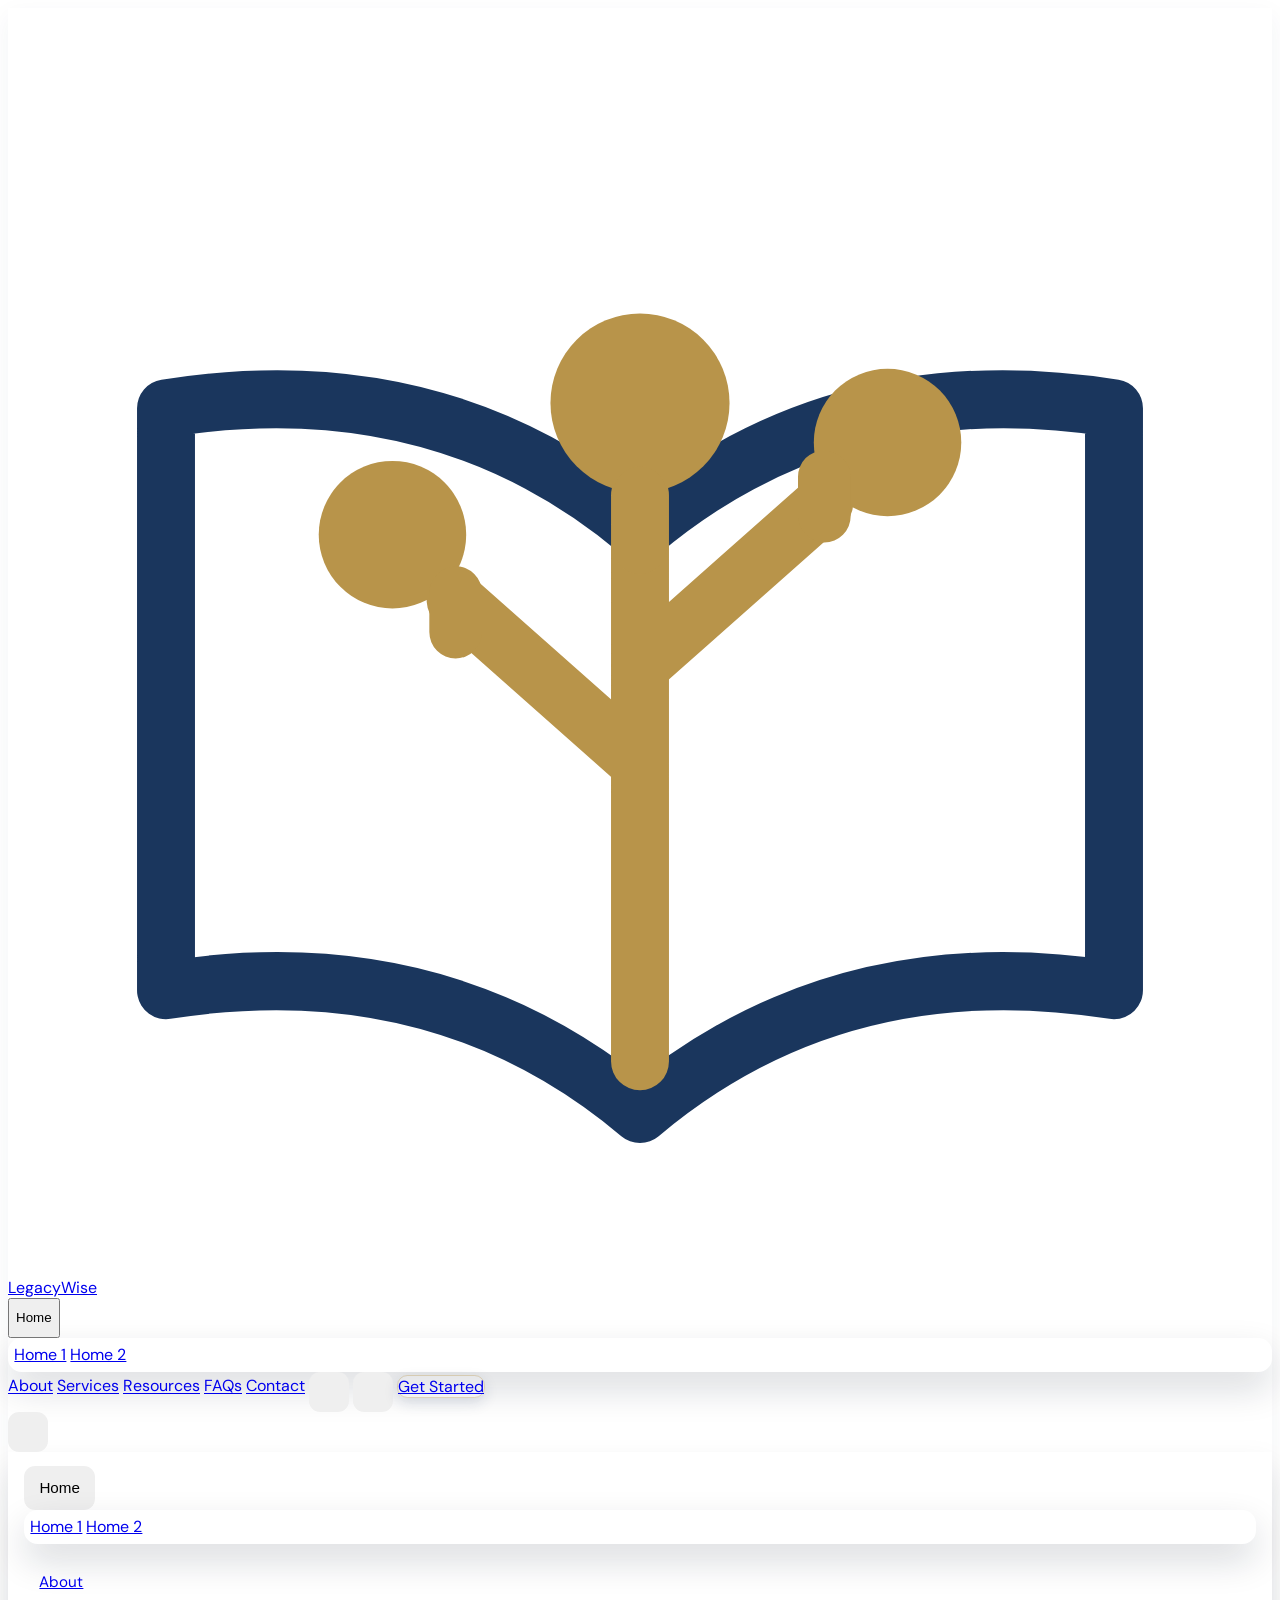
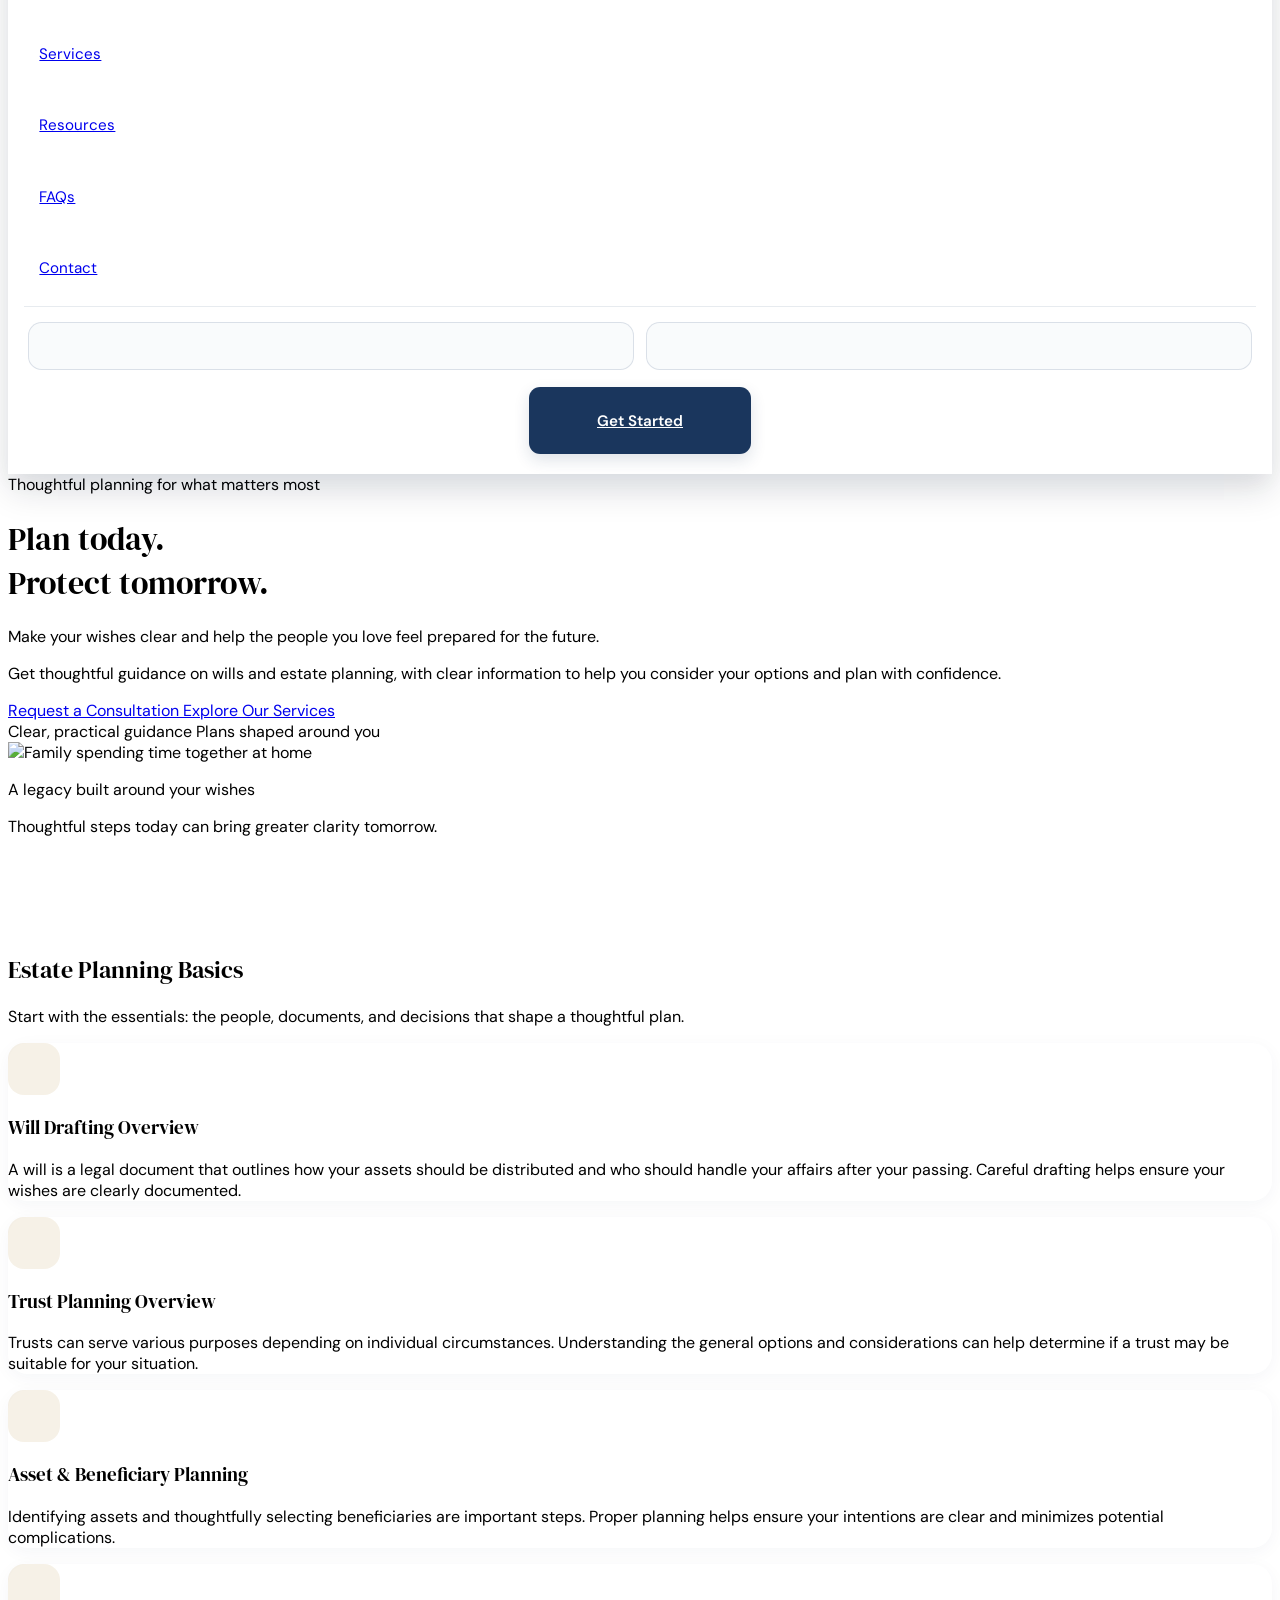
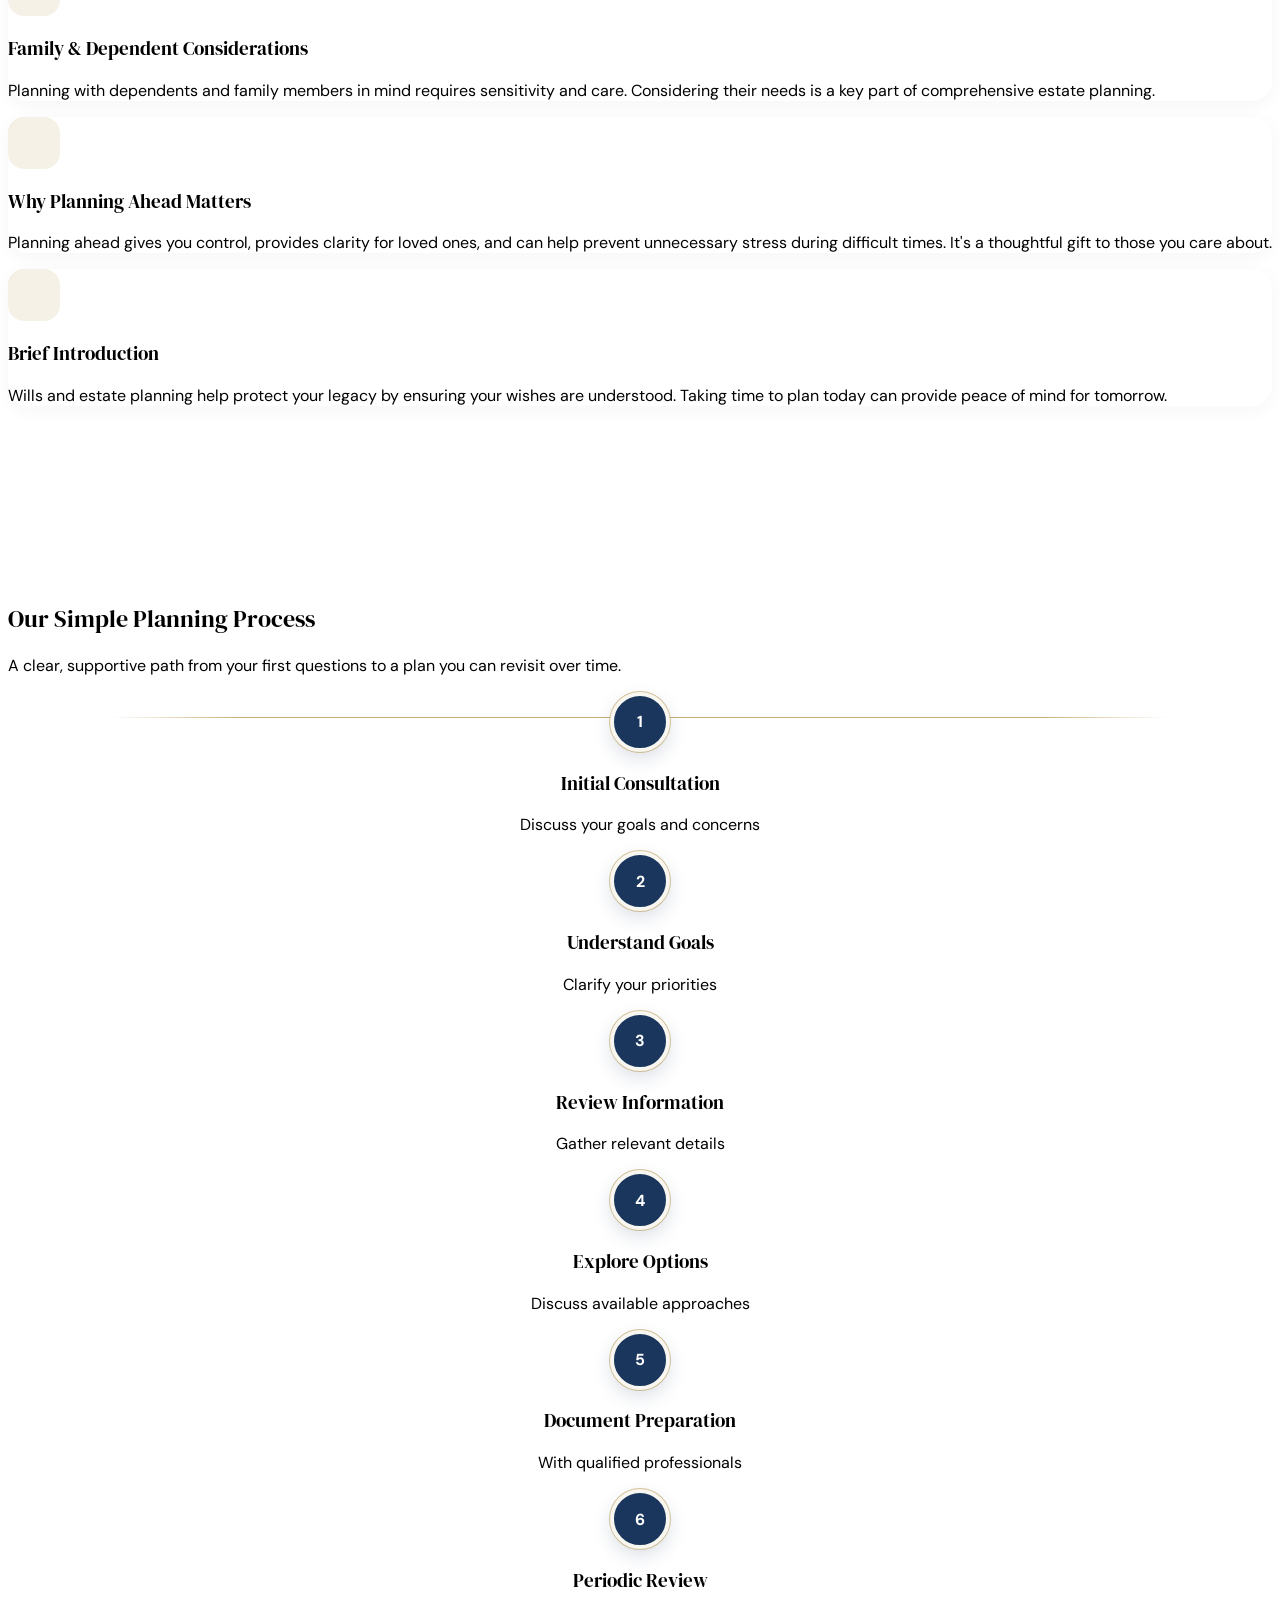
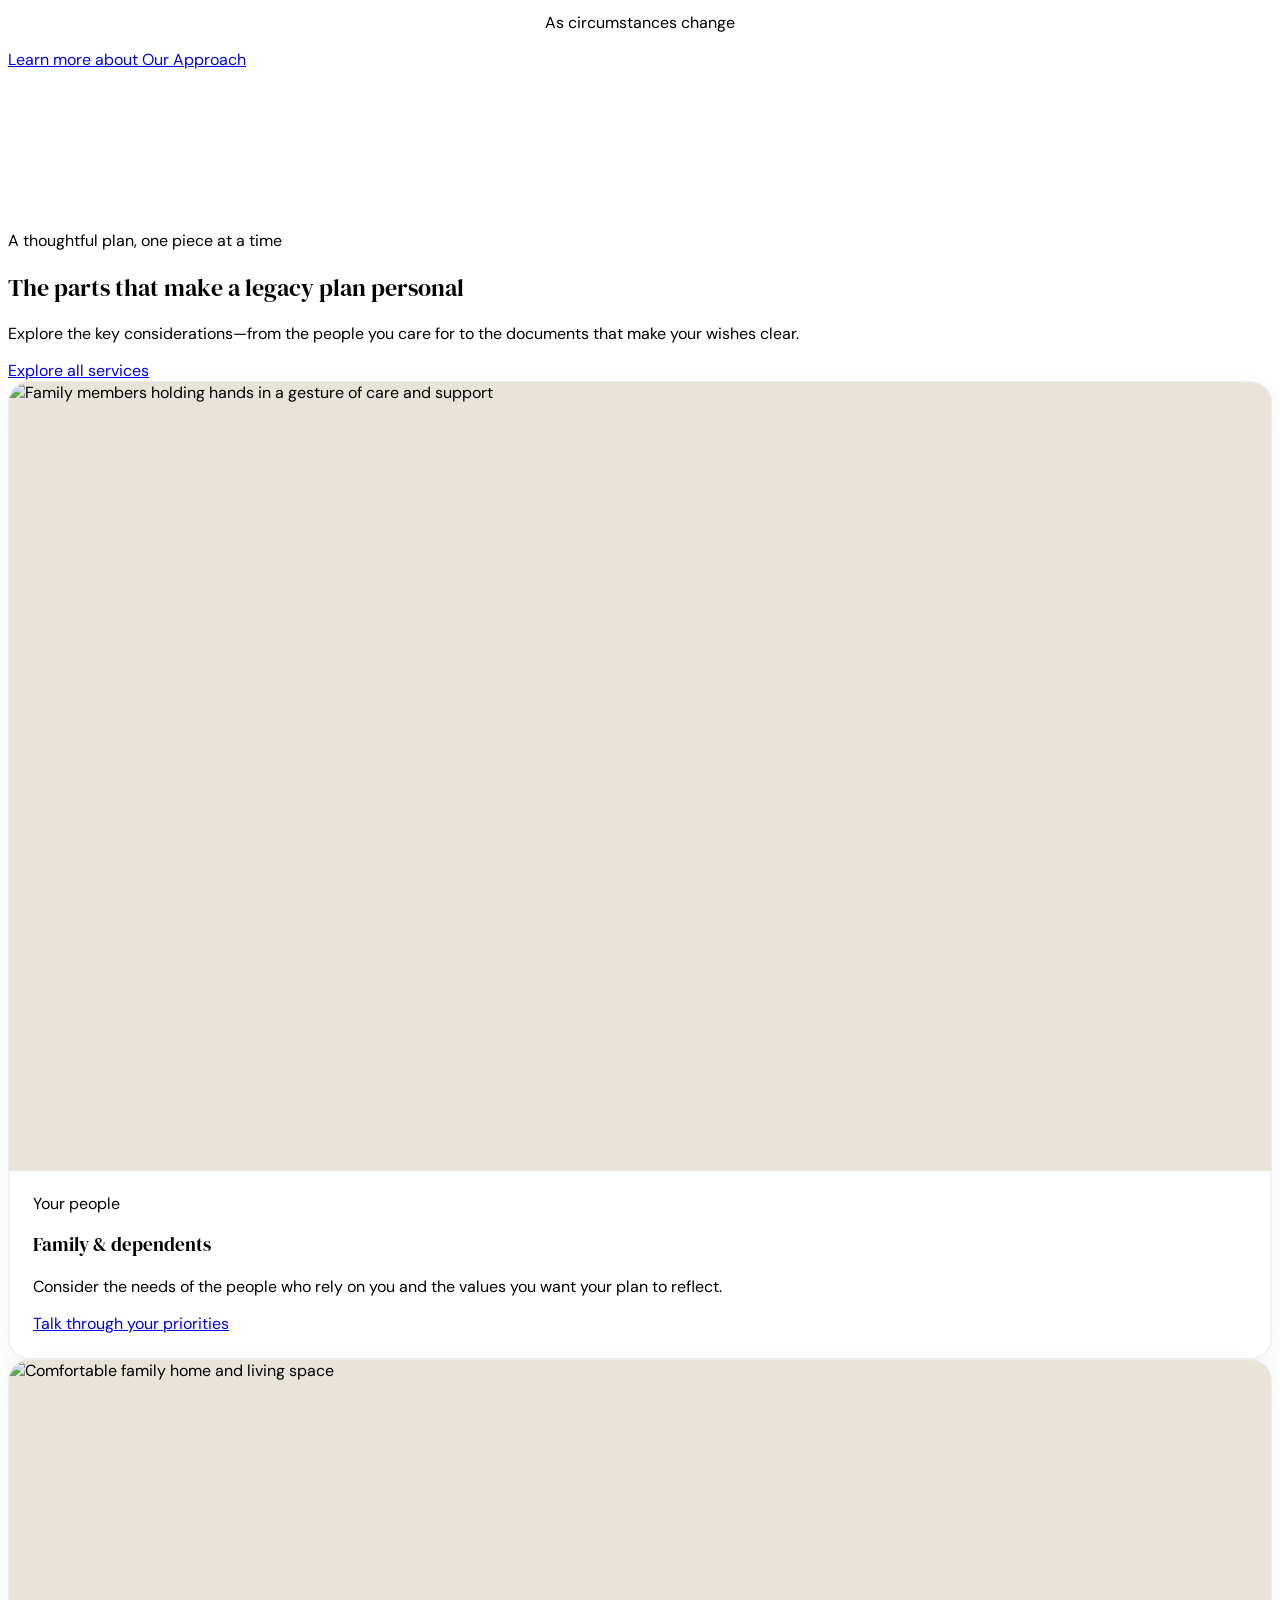
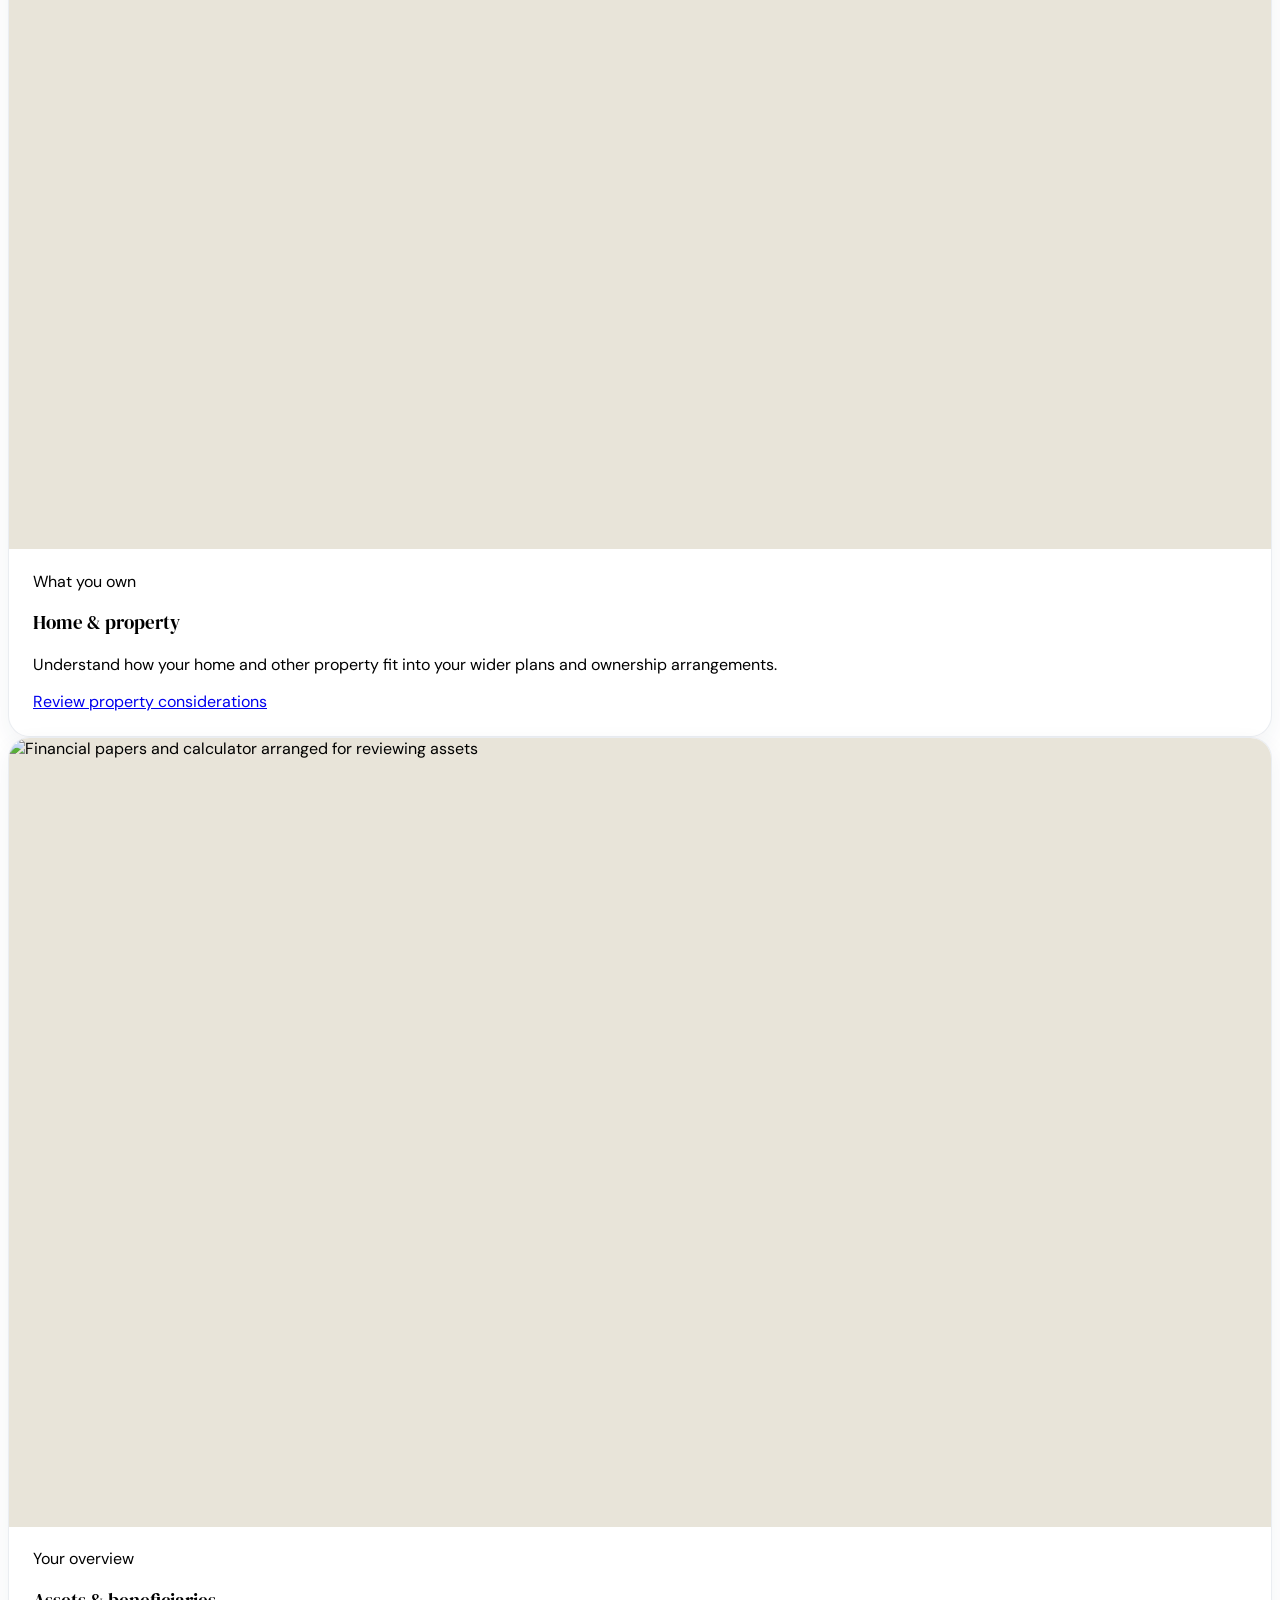
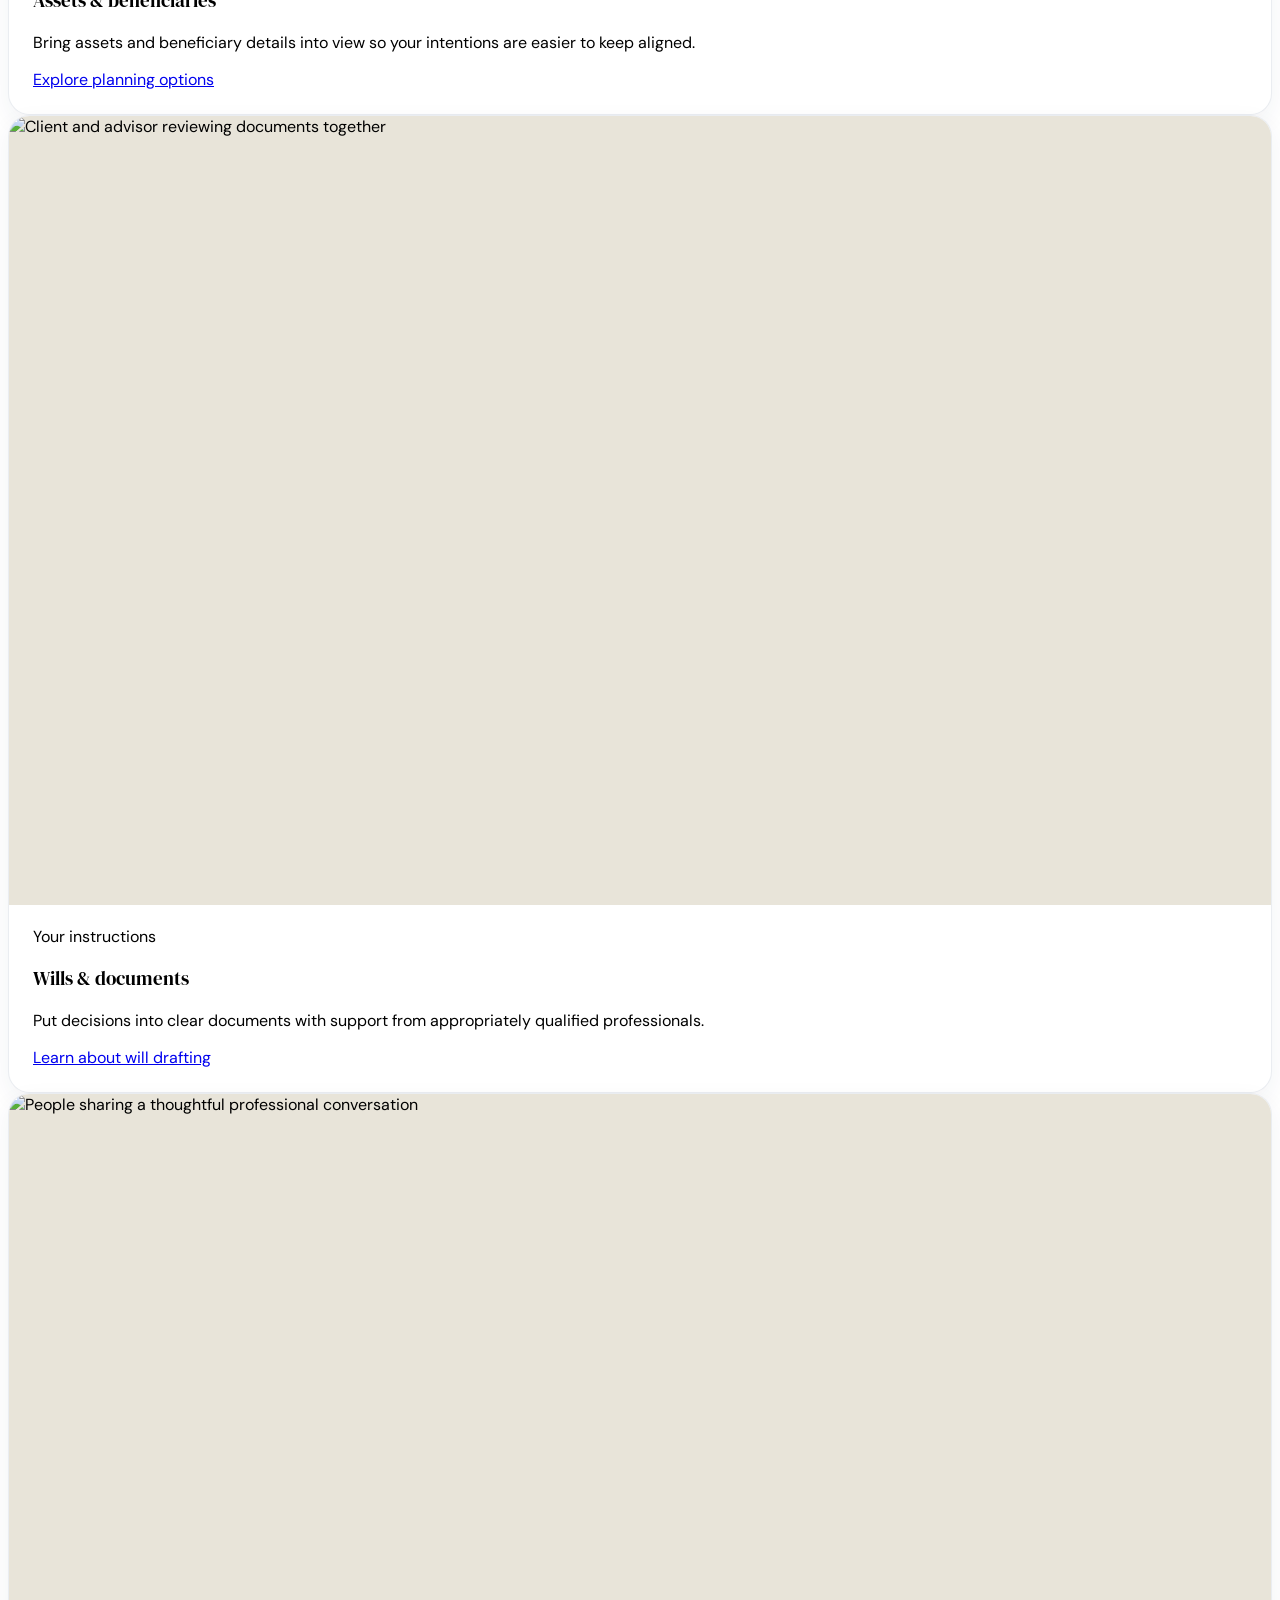
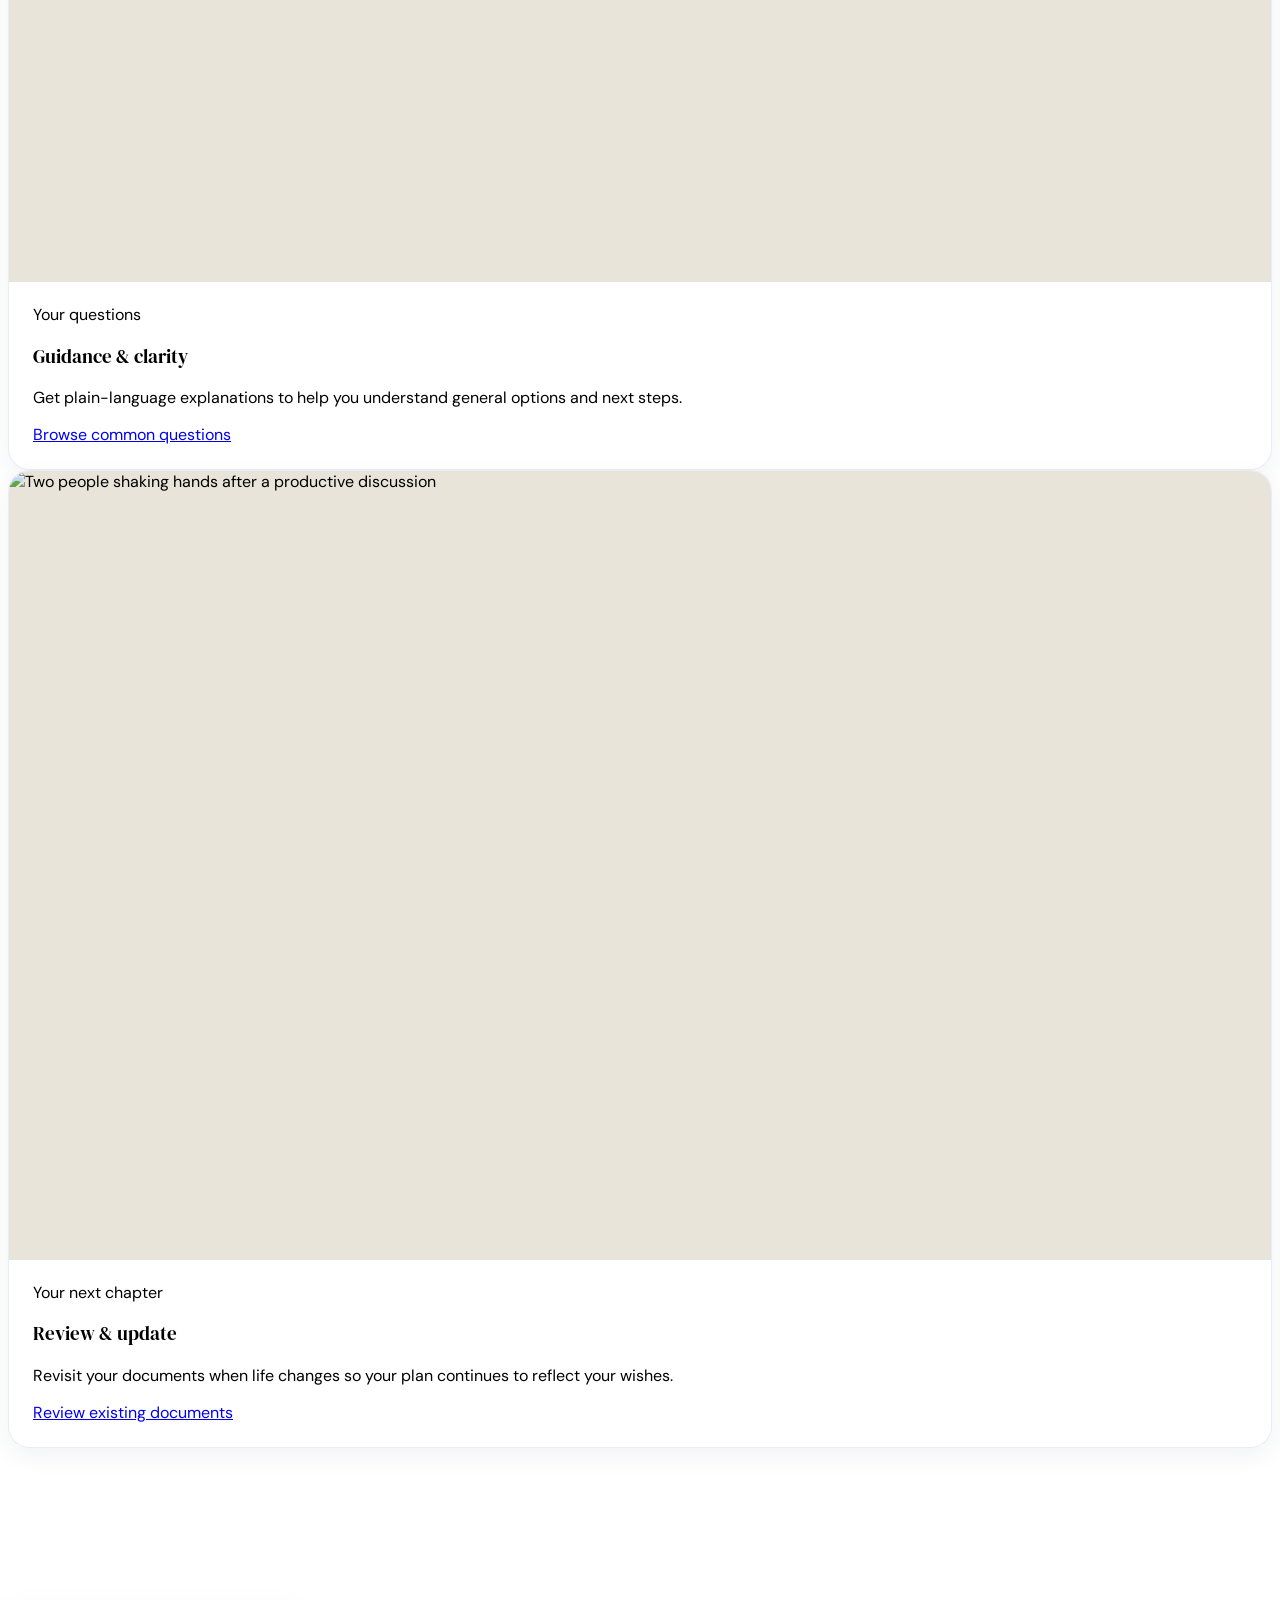
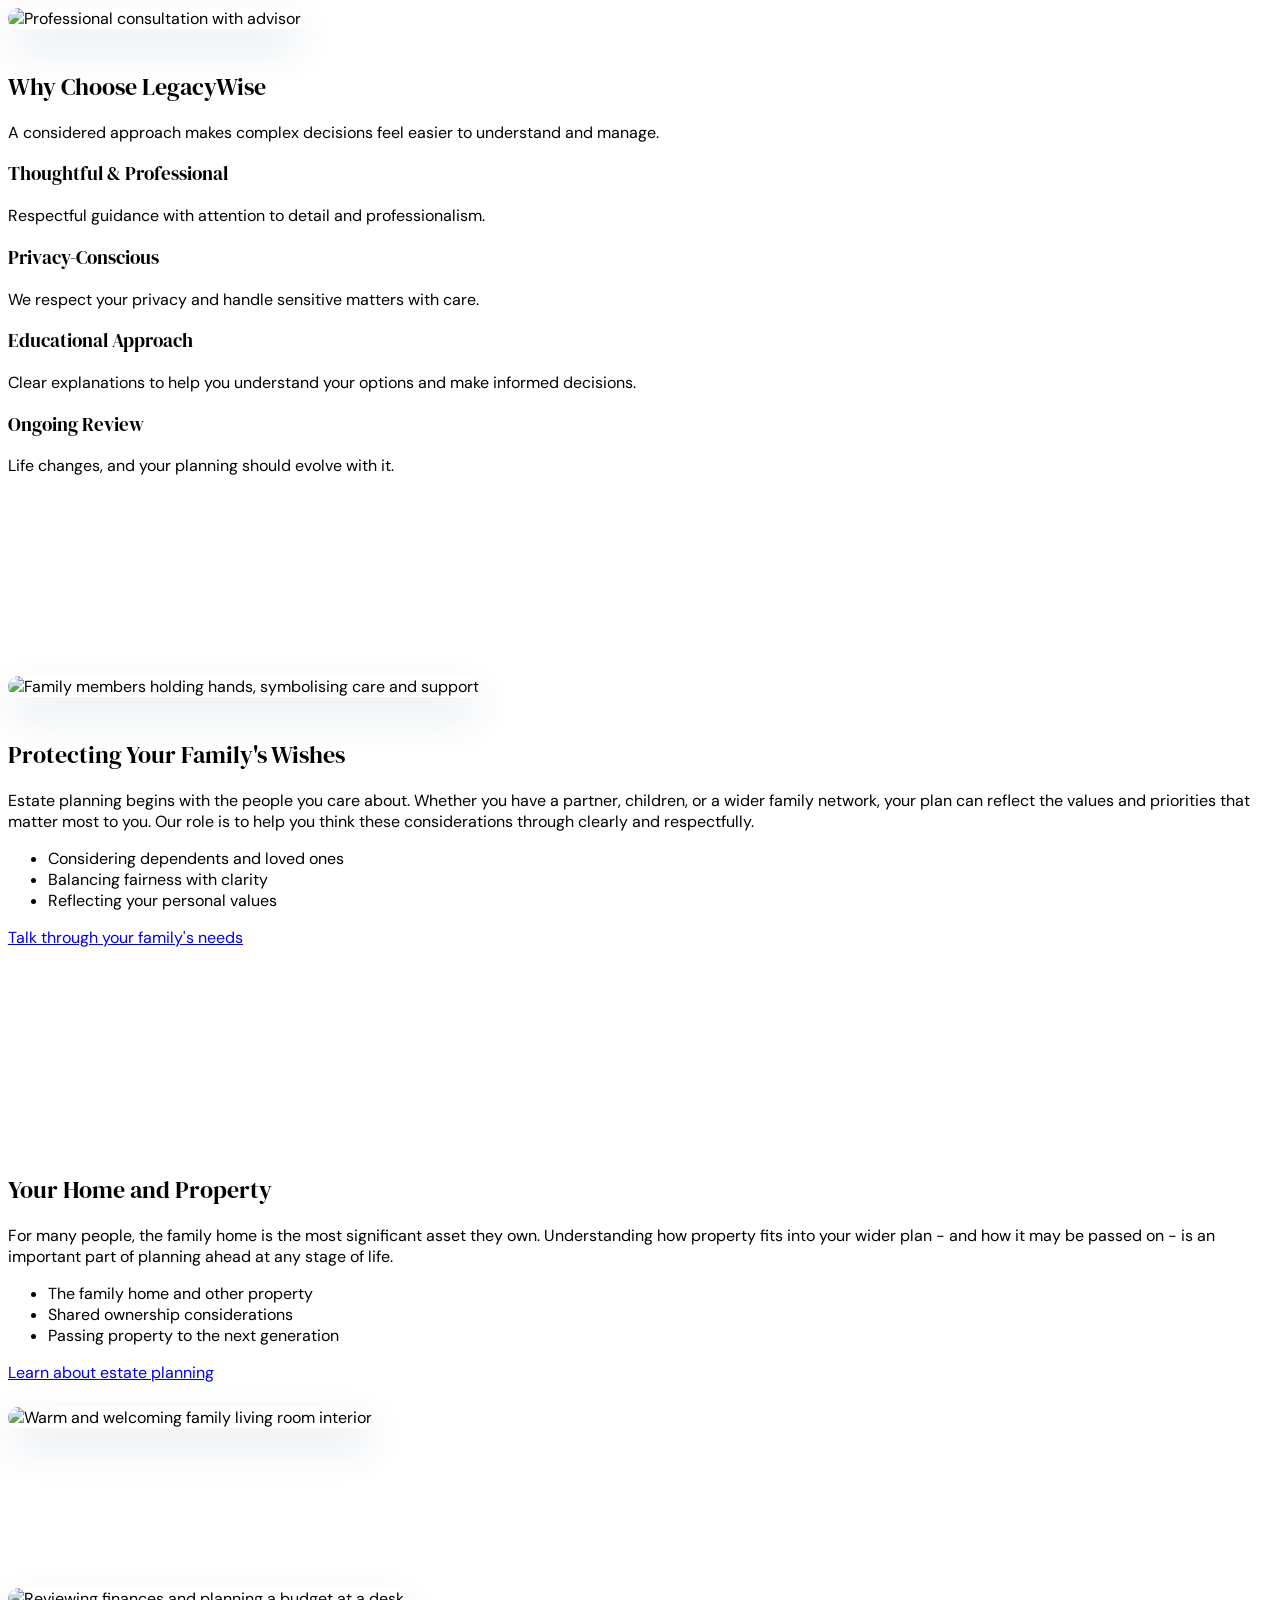
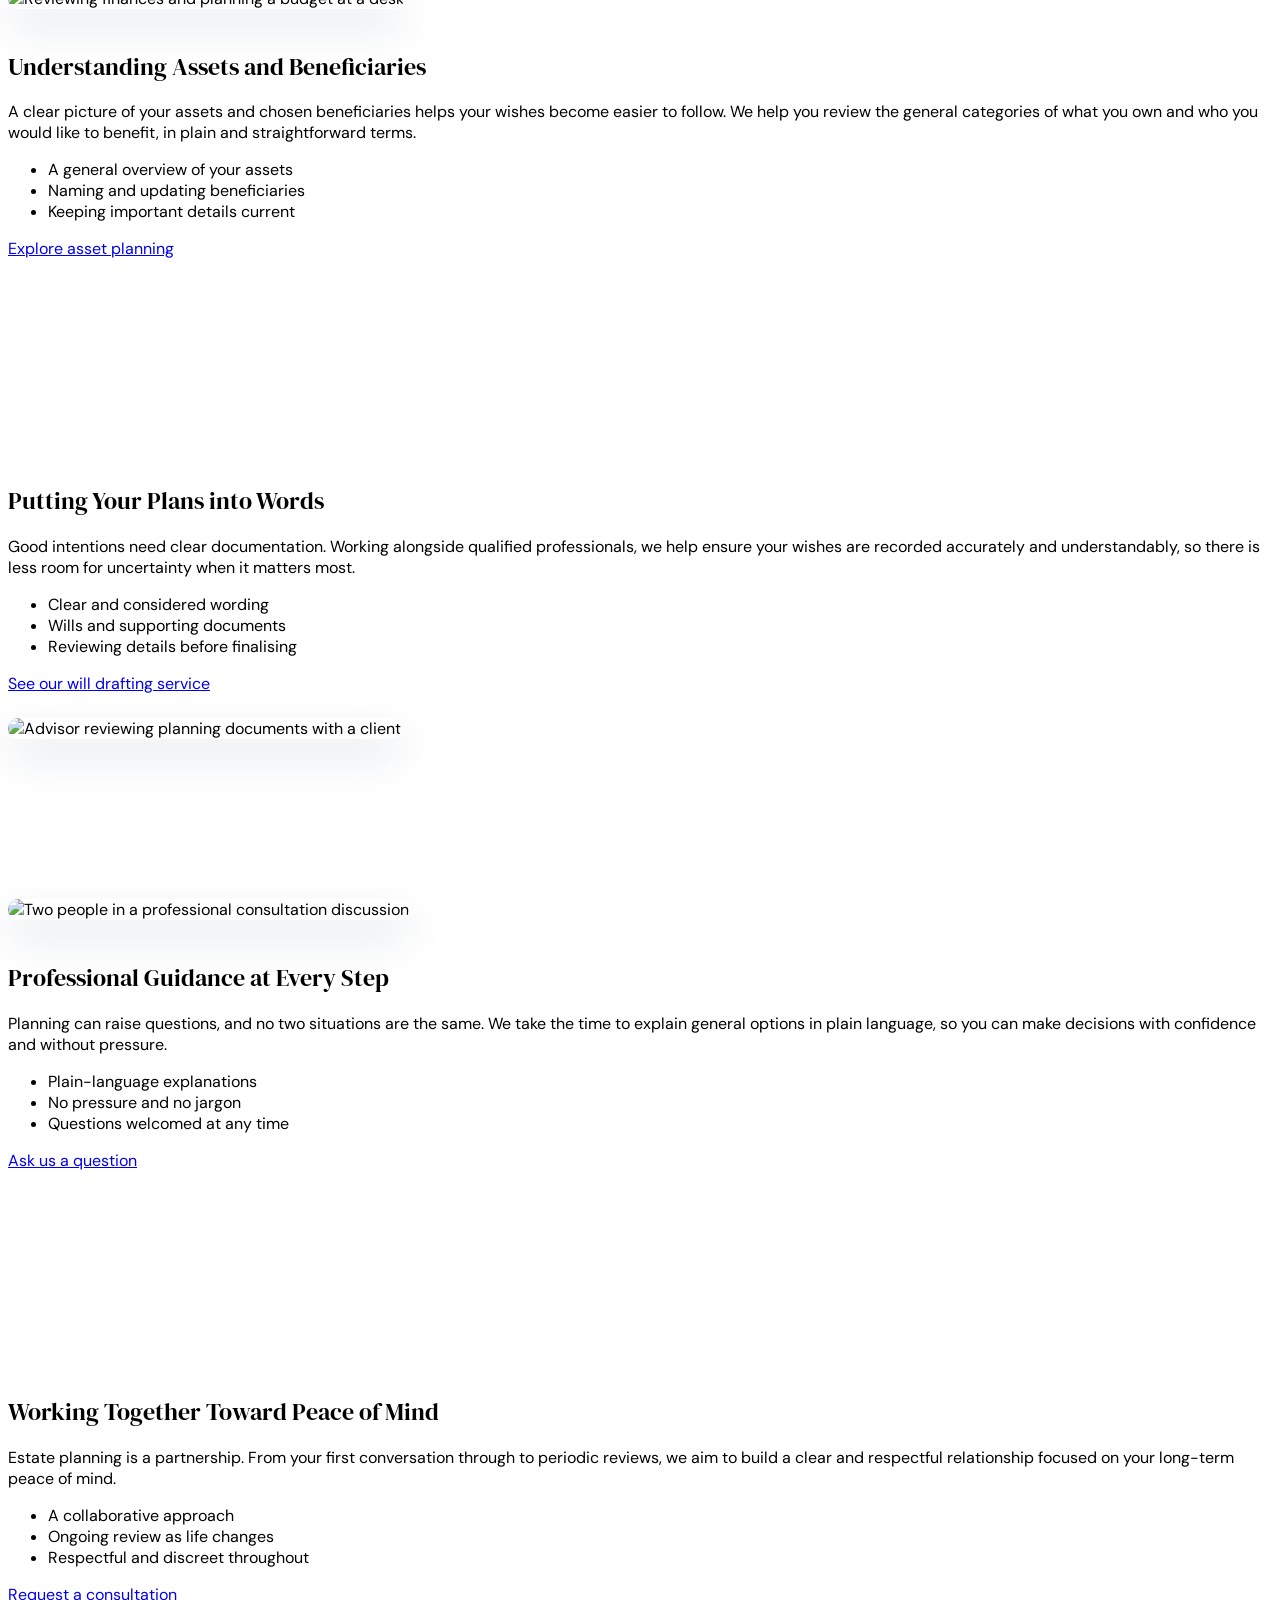
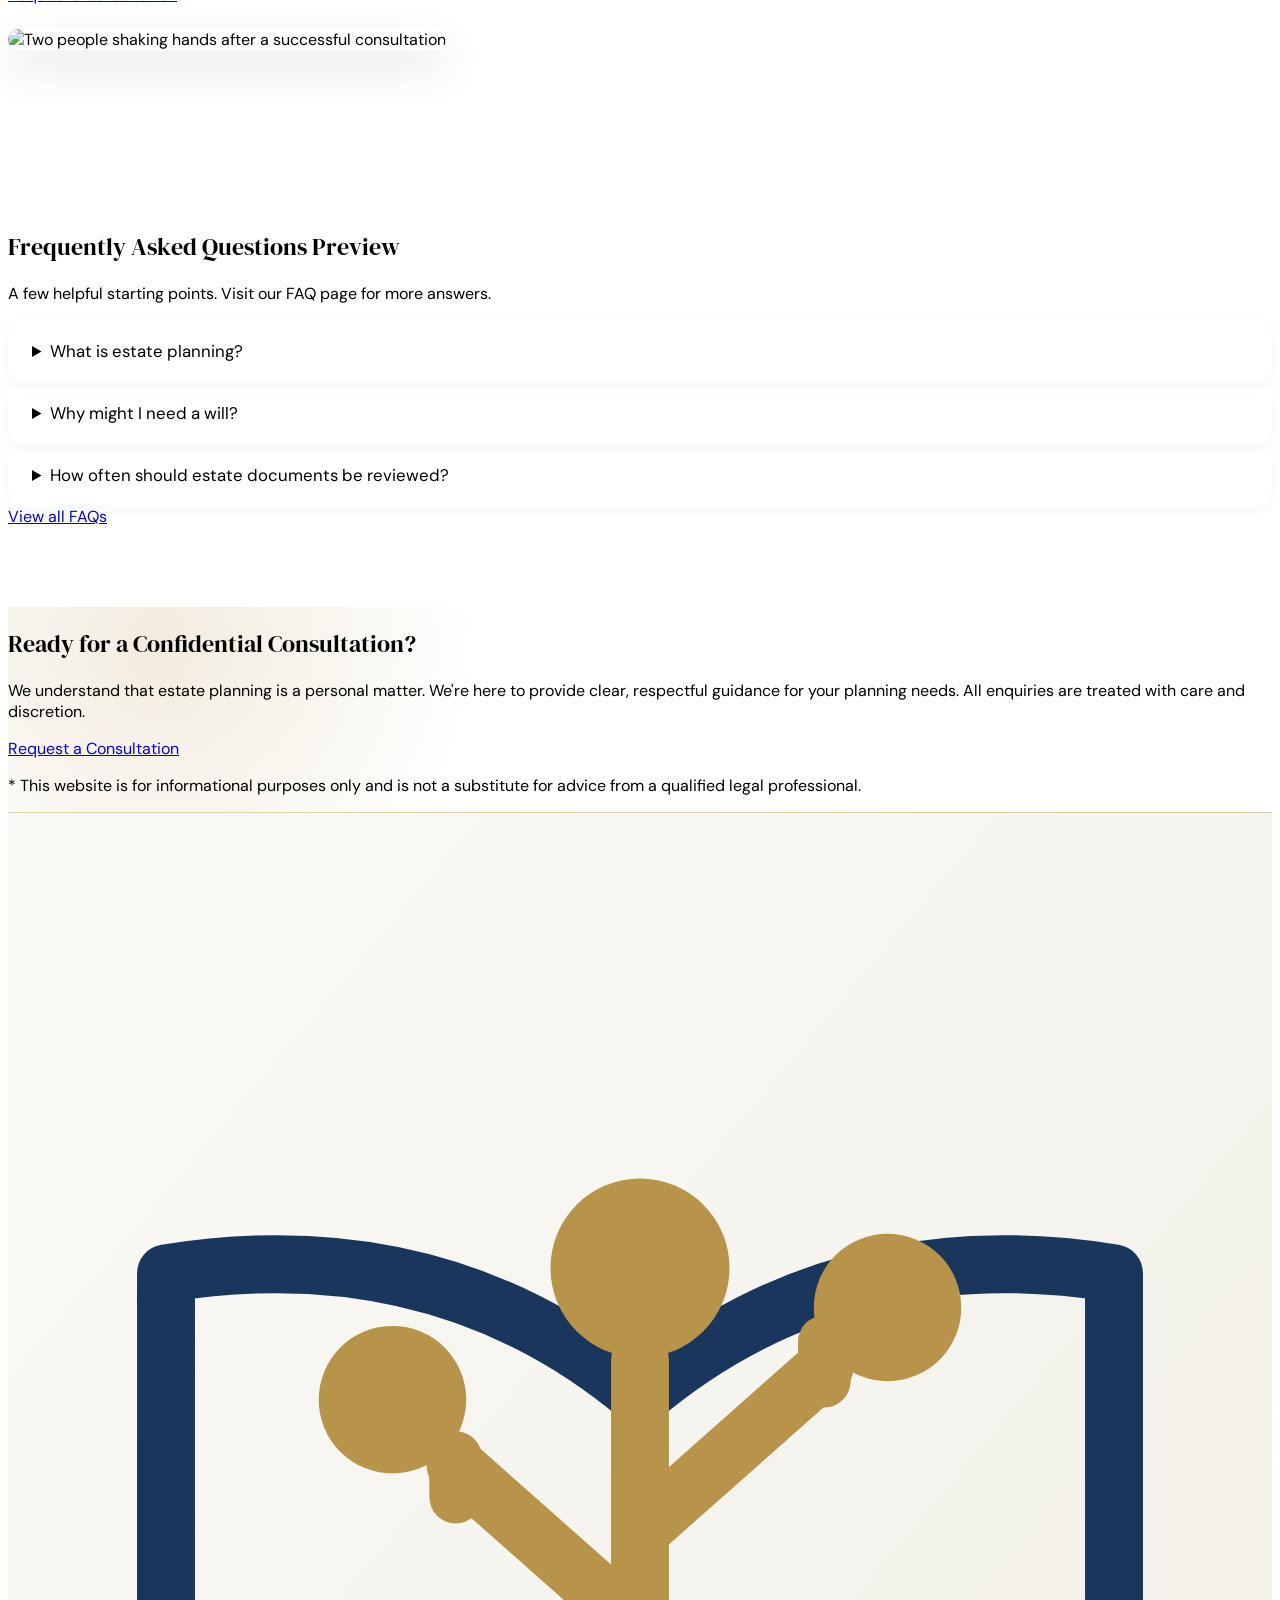
==== index.html @ fd4e3701 "first commit" ====
<!DOCTYPE html>
<html lang="en" dir="ltr" class="scroll-smooth">
<head>
    <meta charset="UTF-8">
    <meta name="viewport" content="width=device-width, initial-scale=1.0">
    <script src="js/init.js"></script>
    <link rel="preconnect" href="https://fonts.googleapis.com">
    <link rel="preconnect" href="https://fonts.gstatic.com" crossorigin>
    <link href="https://fonts.googleapis.com/css2?family=DM+Sans:wght@400;500;600;700&family=DM+Serif+Display&display=swap" rel="stylesheet">
    <link href="assets/typography.css" rel="stylesheet">
    <link href="assets/home1.css" rel="stylesheet">
    <link href="assets/navigation.css" rel="stylesheet">
    <link href="assets/footer.css" rel="stylesheet">
    <link href="assets/cta-variants.css" rel="stylesheet">
    <link rel="icon" type="image/svg+xml" href="assets/icons/legacywise-logo.svg">
    <title>LegacyWise - Will & Estate Planning | Plan Today. Protect Tomorrow.</title>
    <meta name="description" content="LegacyWise provides professional will and estate planning guidance. Protect your legacy and plan with confidence.">
    
    <!-- Tailwind CSS -->
    <script src="https://cdn.tailwindcss.com"></script>
    <script>
        tailwind.config = {
            darkMode: 'class',
            theme: {
                extend: {
                    colors: {
                        ivory: '#f8f6f0',
                        'ivory-dark': '#1a1814',
                        navy: '#1a365d',
                        'navy-light': '#2d4a6b',
                        sage: '#4a5d4a',
                        gold: '#b8944a'
                    }
                }
            }
        }
    </script>
    
    <!-- Lucide Icons -->
    <script src="https://unpkg.com/lucide@latest/dist/umd/lucide.js"></script>
</head>
<body class="home-page bg-white dark:bg-ivory-dark text-gray-900 dark:text-gray-100 transition-colors duration-200">
    <!-- Notification Container -->
    <div id="notification-container" class="fixed top-4 right-4 z-50 space-y-2"></div>
    
    <!-- Navigation -->
    <nav class="site-nav bg-white/95 dark:bg-gray-900/95 shadow-sm border-b border-gold/20 sticky top-0 z-40">
        <div class="max-w-7xl mx-auto px-4 sm:px-6 lg:px-8">
            <div class="flex justify-between items-center h-16">
                <!-- Logo -->
                <div class="flex-shrink-0">
                    <a href="index.html" class="inline-flex items-center gap-2 text-xl font-semibold text-navy dark:text-gold" aria-label="LegacyWise home">
                        <img src="assets/icons/legacywise-logo.svg" alt="" class="h-9 w-9">
                        <span>LegacyWise</span>
                    </a>
                </div>
                
                <!-- Desktop Navigation -->
                <div class="hidden xl:flex items-center space-x-6">
                    <!-- Home Dropdown -->
                    <div class="relative">
                        <button data-dropdown="home-dropdown" class="flex items-center text-gray-700 dark:text-gray-300 hover:text-navy dark:hover:text-gold transition-colors">
                            Home
                            <i data-lucide="chevron-down" class="ml-1 w-4 h-4"></i>
                        </button>
                        <div id="home-dropdown" class="dropdown-menu hidden absolute left-0 mt-2 w-48 bg-white dark:bg-gray-900 rounded-md shadow-lg border border-gray-200 dark:border-gray-700 py-1">
                            <a href="index.html" class="block px-4 py-2 text-sm text-gray-700 dark:text-gray-300 hover:bg-gray-100 dark:hover:bg-gray-800">Home 1</a>
                            <a href="home2.html" class="block px-4 py-2 text-sm text-gray-700 dark:text-gray-300 hover:bg-gray-100 dark:hover:bg-gray-800">Home 2</a>
                        </div>
                    </div>
                    
                    <a href="about.html" class="text-gray-700 dark:text-gray-300 hover:text-navy dark:hover:text-gold transition-colors">About</a>
                    <a href="services.html" class="text-gray-700 dark:text-gray-300 hover:text-navy dark:hover:text-gold transition-colors">Services</a>
                    <a href="resources.html" class="text-gray-700 dark:text-gray-300 hover:text-navy dark:hover:text-gold transition-colors">Resources</a>
                    <a href="faq.html" class="text-gray-700 dark:text-gray-300 hover:text-navy dark:hover:text-gold transition-colors">FAQs</a>
                    <a href="contact.html" class="text-gray-700 dark:text-gray-300 hover:text-navy dark:hover:text-gold transition-colors">Contact</a>
                    
                    <button id="theme-toggle" class="p-2 text-gray-700 dark:text-gray-300 hover:text-navy dark:hover:text-gold transition-colors" aria-label="Toggle theme">
                        <i id="theme-icon" data-lucide="sun" class="w-5 h-5"></i>
                    </button>
                    <button id="dir-toggle" class="p-2 text-gray-700 dark:text-gray-300 hover:text-navy dark:hover:text-gold transition-colors" aria-label="Toggle direction">
                        <i id="dir-icon" data-lucide="arrow-right-left" class="w-5 h-5"></i>
                    </button>
                    <a href="contact.html" class="bg-navy dark:bg-gold text-white dark:text-navy px-4 py-2 rounded-md hover:bg-navy-light dark:hover:bg-yellow-600 transition-colors font-medium">Get Started</a>
                </div>
                
                <!-- Mobile menu button -->
                <div class="xl:hidden flex items-center space-x-2">
                    <button id="mobile-menu-btn" class="p-2 text-gray-700 dark:text-gray-300">
                        <i id="mobile-menu-icon" data-lucide="menu" class="w-6 h-6"></i>
                    </button>
                </div>
            </div>
        </div>
        
        <!-- Mobile menu -->
        <div id="mobile-menu" class="hidden xl:hidden border-t border-gray-200 dark:border-gray-700">
            <div class="px-2 pt-2 pb-3 space-y-1 bg-white dark:bg-gray-900">
                <div>
                    <button data-dropdown="mobile-home-dropdown" class="w-full text-left px-3 py-2 text-gray-700 dark:text-gray-300 hover:bg-gray-100 dark:hover:bg-gray-800 rounded-md flex items-center justify-between">
                        Home
                        <i data-lucide="chevron-down" class="w-4 h-4"></i>
                    </button>
                    <div id="mobile-home-dropdown" class="dropdown-menu hidden pl-4">
                        <a href="index.html" class="block px-3 py-2 text-gray-600 dark:text-gray-400 hover:bg-gray-100 dark:hover:bg-gray-800 rounded-md">Home 1</a>
                        <a href="home2.html" class="block px-3 py-2 text-gray-600 dark:text-gray-400 hover:bg-gray-100 dark:hover:bg-gray-800 rounded-md">Home 2</a>
                    </div>
                </div>
                <a href="about.html" class="block px-3 py-2 text-gray-700 dark:text-gray-300 hover:bg-gray-100 dark:hover:bg-gray-800 rounded-md">About</a>
                <a href="services.html" class="block px-3 py-2 text-gray-700 dark:text-gray-300 hover:bg-gray-100 dark:hover:bg-gray-800 rounded-md">Services</a>
                <a href="resources.html" class="block px-3 py-2 text-gray-700 dark:text-gray-300 hover:bg-gray-100 dark:hover:bg-gray-800 rounded-md">Resources</a>
                <a href="faq.html" class="block px-3 py-2 text-gray-700 dark:text-gray-300 hover:bg-gray-100 dark:hover:bg-gray-800 rounded-md">FAQs</a>
                <a href="contact.html" class="block px-3 py-2 text-gray-700 dark:text-gray-300 hover:bg-gray-100 dark:hover:bg-gray-800 rounded-md">Contact</a>
                <div class="mobile-menu-settings" aria-label="Display settings">
                    <button id="theme-toggle" type="button" aria-label="Toggle theme"><i id="theme-icon" data-lucide="sun" class="w-5 h-5"></i></button>
                    <button id="dir-toggle" type="button" aria-label="Toggle direction"><i id="dir-icon" data-lucide="arrow-right-left" class="w-5 h-5"></i></button>
                </div>
                <a href="contact.html" class="mobile-menu-cta">Get Started</a>
            </div>
        </div>
    </nav>
    
    <!-- Hero Section -->
    <header class="relative overflow-hidden bg-gradient-to-br from-ivory via-white to-[#f1eee5] dark:from-gray-900 dark:via-ivory-dark dark:to-gray-900 py-16 sm:py-20 lg:py-24">
        <div class="absolute -right-24 -top-28 h-80 w-80 rounded-full bg-gold/10 blur-3xl" aria-hidden="true"></div>
        <div class="relative max-w-7xl mx-auto px-4 sm:px-6 lg:px-8">
            <div class="grid lg:grid-cols-2 gap-12 lg:gap-16 items-center">
                <div class="max-w-2xl">
                    <div class="inline-flex items-center gap-2 rounded-full border border-gold/40 bg-white/70 dark:bg-gray-800/70 px-3.5 py-2 text-sm font-medium text-navy dark:text-gold mb-6">
                        <i data-lucide="shield-check" class="h-4 w-4 text-gold"></i>
                        Thoughtful planning for what matters most
                    </div>
                    <h1 class="text-5xl sm:text-6xl xl:text-7xl font-semibold text-navy dark:text-gold mb-6 leading-[1.08] tracking-tight">
                        Plan today.<br><span class="text-sage dark:text-gray-100">Protect tomorrow.</span>
                    </h1>
                    <p class="text-lg sm:text-xl text-gray-700 dark:text-gray-300 mb-5 leading-relaxed max-w-xl">
                        Make your wishes clear and help the people you love feel prepared for the future.
                    </p>
                    <p class="text-base text-gray-600 dark:text-gray-400 mb-8 leading-relaxed max-w-xl">
                        Get thoughtful guidance on wills and estate planning, with clear information to help you consider your options and plan with confidence.
                    </p>
                    <div class="flex flex-col sm:flex-row gap-3">
                        <a href="contact.html" class="group inline-flex items-center justify-center gap-2 px-6 py-3.5 bg-navy dark:bg-gold text-white dark:text-navy rounded-lg hover:bg-navy-light dark:hover:bg-yellow-600 transition-colors font-medium shadow-md shadow-navy/15">
                            Request a Consultation
                            <i data-lucide="arrow-right" class="h-4 w-4 transition-transform group-hover:translate-x-1"></i>
                        </a>
                        <a href="services.html" class="inline-flex items-center justify-center gap-2 px-6 py-3.5 border border-navy/30 dark:border-gold/50 text-navy dark:text-gold rounded-lg hover:bg-navy/5 dark:hover:bg-gold/10 transition-colors font-medium">
                            Explore Our Services
                        </a>
                    </div>
                    <div class="mt-8 flex flex-wrap gap-x-6 gap-y-3 text-sm text-gray-600 dark:text-gray-400">
                        <span class="inline-flex items-center gap-2"><i data-lucide="check" class="h-4 w-4 text-sage dark:text-gold"></i>Clear, practical guidance</span>
                        <span class="inline-flex items-center gap-2"><i data-lucide="check" class="h-4 w-4 text-sage dark:text-gold"></i>Plans shaped around you</span>
                    </div>
                </div>
                <div class="relative mx-auto w-full max-w-xl lg:max-w-none lg:pl-4">
                    <div class="absolute -inset-3 sm:-inset-4 rounded-[2rem] border border-gold/40 rotate-2" aria-hidden="true"></div>
                    <div class="relative overflow-hidden rounded-3xl shadow-2xl shadow-navy/20">
                        <img src="https://images.unsplash.com/photo-1511895426328-dc8714191300?w=1000&h=1100&fit=crop" 
                             alt="Family spending time together at home"
                             class="h-[360px] sm:h-[460px] lg:h-[540px] w-full object-cover"
                             fetchpriority="high">
                        <div class="absolute inset-0 bg-gradient-to-t from-gray-950/65 via-transparent to-transparent" aria-hidden="true"></div>
                        <div class="absolute bottom-0 left-0 right-0 p-6 sm:p-8 text-white">
                            <div class="flex items-center gap-3">
                                <span class="flex h-11 w-11 items-center justify-center rounded-full bg-gold text-navy">
                                    <i data-lucide="heart-handshake" class="h-5 w-5"></i>
                                </span>
                                <div>
                                    <p class="font-semibold text-lg">A legacy built around your wishes</p>
                                    <p class="text-sm text-white/80">Thoughtful steps today can bring greater clarity tomorrow.</p>
                                </div>
                            </div>
                        </div>
                    </div>
                </div>
            </div>
        </div>
    </header>
    
    <!-- Estate Planning Basics -->
    <section class="home-section py-12 sm:py-16 bg-white dark:bg-ivory-dark">
        <div class="max-w-7xl mx-auto px-4 sm:px-6 lg:px-8">
            <h2 class="text-3xl font-semibold text-navy dark:text-gold mb-8 text-center">Estate Planning Basics</h2>
            <p class="max-w-2xl mx-auto -mt-4 mb-10 text-center text-gray-600 dark:text-gray-400 leading-relaxed">Start with the essentials: the people, documents, and decisions that shape a thoughtful plan.</p>
            <div class="grid md:grid-cols-2 lg:grid-cols-3 gap-6">
                <div class="home-card p-6 sm:p-7 bg-gray-50 dark:bg-gray-900 rounded-lg border border-gray-200 dark:border-gray-700">
                    <span class="home-card-icon mb-5"><i data-lucide="file-text" class="w-6 h-6 text-navy dark:text-gold"></i></span>
                    <h3 class="text-lg font-semibold mb-3 text-gray-900 dark:text-gray-100">Will Drafting Overview</h3>
                    <p class="text-gray-600 dark:text-gray-400 text-sm leading-relaxed">
                        A will is a legal document that outlines how your assets should be distributed and who should handle your affairs after your passing. Careful drafting helps ensure your wishes are clearly documented.
                    </p>
                </div>
                <div class="home-card p-6 sm:p-7 bg-gray-50 dark:bg-gray-900 rounded-lg border border-gray-200 dark:border-gray-700">
                    <span class="home-card-icon mb-5"><i data-lucide="shield-check" class="w-6 h-6 text-navy dark:text-gold"></i></span>
                    <h3 class="text-lg font-semibold mb-3 text-gray-900 dark:text-gray-100">Trust Planning Overview</h3>
                    <p class="text-gray-600 dark:text-gray-400 text-sm leading-relaxed">
                        Trusts can serve various purposes depending on individual circumstances. Understanding the general options and considerations can help determine if a trust may be suitable for your situation.
                    </p>
                </div>
                <div class="home-card p-6 sm:p-7 bg-gray-50 dark:bg-gray-900 rounded-lg border border-gray-200 dark:border-gray-700">
                    <span class="home-card-icon mb-5"><i data-lucide="pie-chart" class="w-6 h-6 text-navy dark:text-gold"></i></span>
                    <h3 class="text-lg font-semibold mb-3 text-gray-900 dark:text-gray-100">Asset & Beneficiary Planning</h3>
                    <p class="text-gray-600 dark:text-gray-400 text-sm leading-relaxed">
                        Identifying assets and thoughtfully selecting beneficiaries are important steps. Proper planning helps ensure your intentions are clear and minimizes potential complications.
                    </p>
                </div>
                <div class="home-card p-6 sm:p-7 bg-gray-50 dark:bg-gray-900 rounded-lg border border-gray-200 dark:border-gray-700">
                    <span class="home-card-icon mb-5"><i data-lucide="users" class="w-6 h-6 text-navy dark:text-gold"></i></span>
                    <h3 class="text-lg font-semibold mb-3 text-gray-900 dark:text-gray-100">Family & Dependent Considerations</h3>
                    <p class="text-gray-600 dark:text-gray-400 text-sm leading-relaxed">
                        Planning with dependents and family members in mind requires sensitivity and care. Considering their needs is a key part of comprehensive estate planning.
                    </p>
                </div>
                <div class="home-card p-6 sm:p-7 bg-gray-50 dark:bg-gray-900 rounded-lg border border-gray-200 dark:border-gray-700">
                    <span class="home-card-icon mb-5"><i data-lucide="heart" class="w-6 h-6 text-navy dark:text-gold"></i></span>
                    <h3 class="text-lg font-semibold mb-3 text-gray-900 dark:text-gray-100">Why Planning Ahead Matters</h3>
                    <p class="text-gray-600 dark:text-gray-400 text-sm leading-relaxed">
                        Planning ahead gives you control, provides clarity for loved ones, and can help prevent unnecessary stress during difficult times. It's a thoughtful gift to those you care about.
                    </p>
                </div>
                <div class="home-card p-6 sm:p-7 bg-gray-50 dark:bg-gray-900 rounded-lg border border-gray-200 dark:border-gray-700">
                    <span class="home-card-icon mb-5"><i data-lucide="book-open" class="w-6 h-6 text-navy dark:text-gold"></i></span>
                    <h3 class="text-lg font-semibold mb-3 text-gray-900 dark:text-gray-100">Brief Introduction</h3>
                    <p class="text-gray-600 dark:text-gray-400 text-sm leading-relaxed">
                        Wills and estate planning help protect your legacy by ensuring your wishes are understood. Taking time to plan today can provide peace of mind for tomorrow.
                    </p>
                </div>
            </div>
        </div>
    </section>
    
    <!-- Our Simple Planning Process -->
    <section class="home-section py-12 sm:py-16 bg-gray-50 dark:bg-gray-900">
        <div class="max-w-7xl mx-auto px-4 sm:px-6 lg:px-8">
            <h2 class="text-3xl font-semibold text-navy dark:text-gold mb-8 text-center">Our Simple Planning Process</h2>
            <p class="max-w-2xl mx-auto -mt-4 mb-10 text-center text-gray-600 dark:text-gray-400 leading-relaxed">A clear, supportive path from your first questions to a plan you can revisit over time.</p>
            <div class="home-timeline grid sm:grid-cols-2 lg:grid-cols-3 xl:grid-cols-6 gap-6">
                <div class="home-timeline-step">
                    <div class="home-step-number">1</div>
                    <h3 class="font-medium text-gray-900 dark:text-gray-100 mb-2 text-sm">Initial Consultation</h3>
                    <p class="text-xs text-gray-600 dark:text-gray-400">Discuss your goals and concerns</p>
                </div>
                <div class="home-timeline-step">
                    <div class="home-step-number">2</div>
                    <h3 class="font-medium text-gray-900 dark:text-gray-100 mb-2 text-sm">Understand Goals</h3>
                    <p class="text-xs text-gray-600 dark:text-gray-400">Clarify your priorities</p>
                </div>
                <div class="home-timeline-step">
                    <div class="home-step-number">3</div>
                    <h3 class="font-medium text-gray-900 dark:text-gray-100 mb-2 text-sm">Review Information</h3>
                    <p class="text-xs text-gray-600 dark:text-gray-400">Gather relevant details</p>
                </div>
                <div class="home-timeline-step">
                    <div class="home-step-number">4</div>
                    <h3 class="font-medium text-gray-900 dark:text-gray-100 mb-2 text-sm">Explore Options</h3>
                    <p class="text-xs text-gray-600 dark:text-gray-400">Discuss available approaches</p>
                </div>
                <div class="home-timeline-step">
                    <div class="home-step-number">5</div>
                    <h3 class="font-medium text-gray-900 dark:text-gray-100 mb-2 text-sm">Document Preparation</h3>
                    <p class="text-xs text-gray-600 dark:text-gray-400">With qualified professionals</p>
                </div>
                <div class="home-timeline-step">
                    <div class="home-step-number">6</div>
                    <h3 class="font-medium text-gray-900 dark:text-gray-100 mb-2 text-sm">Periodic Review</h3>
                    <p class="text-xs text-gray-600 dark:text-gray-400">As circumstances change</p>
                </div>
            </div>
            <div class="text-center mt-8">
                <a href="services.html#approach" class="text-navy dark:text-gold hover:underline">Learn more about Our Approach</a>
            </div>
        </div>
    </section>

    <!-- Home 1 visual planning guide -->
    <section class="home-section py-16 sm:py-20 bg-ivory dark:bg-gray-900">
        <div class="max-w-7xl mx-auto px-4 sm:px-6 lg:px-8">
            <div class="flex flex-col md:flex-row md:items-end md:justify-between gap-5 mb-10">
                <div class="max-w-2xl">
                    <span class="text-sm font-semibold uppercase tracking-wider text-sage dark:text-gold">A thoughtful plan, one piece at a time</span>
                    <h2 class="text-3xl sm:text-4xl lg:text-5xl font-semibold text-navy dark:text-gold mt-3 mb-4">The parts that make a legacy plan personal</h2>
                    <p class="text-gray-600 dark:text-gray-400 leading-relaxed">Explore the key considerations—from the people you care for to the documents that make your wishes clear.</p>
                </div>
                <a href="services.html" class="inline-flex items-center gap-2 shrink-0 font-medium text-navy dark:text-gold hover:underline">Explore all services<i data-lucide="arrow-right" class="w-4 h-4"></i></a>
            </div>
            <div class="grid sm:grid-cols-2 xl:grid-cols-3 gap-5 lg:gap-6">
                <article class="home-gallery-card group">
                    <div class="home-gallery-image"><img src="https://images.unsplash.com/photo-1544027993-37dbfe43562a?w=900&h=560&fit=crop" alt="Family members holding hands in a gesture of care and support" loading="lazy"></div>
                    <div class="home-gallery-copy"><span class="text-xs font-semibold uppercase tracking-wider text-sage dark:text-gold">Your people</span><h3 class="text-xl font-semibold text-navy dark:text-gold mt-2 mb-2">Family & dependents</h3><p class="text-sm leading-relaxed text-gray-600 dark:text-gray-400 mb-4">Consider the needs of the people who rely on you and the values you want your plan to reflect.</p><a href="contact.html" class="inline-flex items-center gap-2 text-sm font-medium text-navy dark:text-gold hover:underline">Talk through your priorities<i data-lucide="arrow-right" class="w-4 h-4"></i></a></div>
                </article>
                <article class="home-gallery-card group">
                    <div class="home-gallery-image"><img src="https://images.unsplash.com/photo-1513694203232-719a280e022f?w=900&h=560&fit=crop" alt="Comfortable family home and living space" loading="lazy"></div>
                    <div class="home-gallery-copy"><span class="text-xs font-semibold uppercase tracking-wider text-sage dark:text-gold">What you own</span><h3 class="text-xl font-semibold text-navy dark:text-gold mt-2 mb-2">Home & property</h3><p class="text-sm leading-relaxed text-gray-600 dark:text-gray-400 mb-4">Understand how your home and other property fit into your wider plans and ownership arrangements.</p><a href="services.html#estate-planning" class="inline-flex items-center gap-2 text-sm font-medium text-navy dark:text-gold hover:underline">Review property considerations<i data-lucide="arrow-right" class="w-4 h-4"></i></a></div>
                </article>
                <article class="home-gallery-card group">
                    <div class="home-gallery-image"><img src="https://images.unsplash.com/photo-1554224155-6726b3ff858f?w=900&h=560&fit=crop" alt="Financial papers and calculator arranged for reviewing assets" loading="lazy"></div>
                    <div class="home-gallery-copy"><span class="text-xs font-semibold uppercase tracking-wider text-sage dark:text-gold">Your overview</span><h3 class="text-xl font-semibold text-navy dark:text-gold mt-2 mb-2">Assets & beneficiaries</h3><p class="text-sm leading-relaxed text-gray-600 dark:text-gray-400 mb-4">Bring assets and beneficiary details into view so your intentions are easier to keep aligned.</p><a href="services.html#will-drafting" class="inline-flex items-center gap-2 text-sm font-medium text-navy dark:text-gold hover:underline">Explore planning options<i data-lucide="arrow-right" class="w-4 h-4"></i></a></div>
                </article>
                <article class="home-gallery-card group">
                    <div class="home-gallery-image"><img src="https://images.unsplash.com/photo-1454165804606-c3d57bc86b40?w=900&h=560&fit=crop" alt="Client and advisor reviewing documents together" loading="lazy"></div>
                    <div class="home-gallery-copy"><span class="text-xs font-semibold uppercase tracking-wider text-sage dark:text-gold">Your instructions</span><h3 class="text-xl font-semibold text-navy dark:text-gold mt-2 mb-2">Wills & documents</h3><p class="text-sm leading-relaxed text-gray-600 dark:text-gray-400 mb-4">Put decisions into clear documents with support from appropriately qualified professionals.</p><a href="services.html#will-drafting" class="inline-flex items-center gap-2 text-sm font-medium text-navy dark:text-gold hover:underline">Learn about will drafting<i data-lucide="arrow-right" class="w-4 h-4"></i></a></div>
                </article>
                <article class="home-gallery-card group">
                    <div class="home-gallery-image"><img src="https://images.unsplash.com/photo-1600880292203-757bb62b4baf?w=900&h=560&fit=crop" alt="People sharing a thoughtful professional conversation" loading="lazy"></div>
                    <div class="home-gallery-copy"><span class="text-xs font-semibold uppercase tracking-wider text-sage dark:text-gold">Your questions</span><h3 class="text-xl font-semibold text-navy dark:text-gold mt-2 mb-2">Guidance & clarity</h3><p class="text-sm leading-relaxed text-gray-600 dark:text-gray-400 mb-4">Get plain-language explanations to help you understand general options and next steps.</p><a href="faq.html" class="inline-flex items-center gap-2 text-sm font-medium text-navy dark:text-gold hover:underline">Browse common questions<i data-lucide="arrow-right" class="w-4 h-4"></i></a></div>
                </article>
                <article class="home-gallery-card group">
                    <div class="home-gallery-image"><img src="https://images.unsplash.com/photo-1521791136064-7986c2920216?w=900&h=560&fit=crop" alt="Two people shaking hands after a productive discussion" loading="lazy"></div>
                    <div class="home-gallery-copy"><span class="text-xs font-semibold uppercase tracking-wider text-sage dark:text-gold">Your next chapter</span><h3 class="text-xl font-semibold text-navy dark:text-gold mt-2 mb-2">Review & update</h3><p class="text-sm leading-relaxed text-gray-600 dark:text-gray-400 mb-4">Revisit your documents when life changes so your plan continues to reflect your wishes.</p><a href="services.html#document-review" class="inline-flex items-center gap-2 text-sm font-medium text-navy dark:text-gold hover:underline">Review existing documents<i data-lucide="arrow-right" class="w-4 h-4"></i></a></div>
                </article>
            </div>
        </div>
    </section>
    
    <!-- Why Choose LegacyWise -->
    <section class="hidden home-feature home-section py-12 sm:py-16 bg-white dark:bg-ivory-dark">
        <div class="max-w-7xl mx-auto px-4 sm:px-6 lg:px-8">
            <div class="grid lg:grid-cols-2 gap-12 items-center">
                <div>
                    <img src="https://images.unsplash.com/photo-1551836022-d5d88e9218df?w=800&h=600&fit=crop" 
                         alt="Professional consultation with advisor" 
                         class="rounded-lg shadow-lg w-full h-auto object-cover"
                         loading="lazy">
                </div>
                <div class="home-feature-copy">
                    <h2 class="text-3xl font-semibold text-navy dark:text-gold mb-6">Why Choose LegacyWise</h2>
                    <p class="text-gray-600 dark:text-gray-400 mb-6 leading-relaxed">A considered approach makes complex decisions feel easier to understand and manage.</p>
                    <div class="space-y-4">
                        <div class="flex items-start">
                            <i data-lucide="check-circle" class="w-6 h-6 text-sage dark:text-gold mt-1 mr-3 flex-shrink-0"></i>
                            <div>
                                <h3 class="font-medium text-gray-900 dark:text-gray-100 mb-1">Thoughtful & Professional</h3>
                                <p class="text-gray-600 dark:text-gray-400 text-sm">Respectful guidance with attention to detail and professionalism.</p>
                            </div>
                        </div>
                        <div class="flex items-start">
                            <i data-lucide="shield" class="w-6 h-6 text-sage dark:text-gold mt-1 mr-3 flex-shrink-0"></i>
                            <div>
                                <h3 class="font-medium text-gray-900 dark:text-gray-100 mb-1">Privacy-Conscious</h3>
                                <p class="text-gray-600 dark:text-gray-400 text-sm">We respect your privacy and handle sensitive matters with care.</p>
                            </div>
                        </div>
                        <div class="flex items-start">
                            <i data-lucide="book" class="w-6 h-6 text-sage dark:text-gold mt-1 mr-3 flex-shrink-0"></i>
                            <div>
                                <h3 class="font-medium text-gray-900 dark:text-gray-100 mb-1">Educational Approach</h3>
                                <p class="text-gray-600 dark:text-gray-400 text-sm">Clear explanations to help you understand your options and make informed decisions.</p>
                            </div>
                        </div>
                        <div class="flex items-start">
                            <i data-lucide="clock" class="w-6 h-6 text-sage dark:text-gold mt-1 mr-3 flex-shrink-0"></i>
                            <div>
                                <h3 class="font-medium text-gray-900 dark:text-gray-100 mb-1">Ongoing Review</h3>
                                <p class="text-gray-600 dark:text-gray-400 text-sm">Life changes, and your planning should evolve with it.</p>
                            </div>
                        </div>
                    </div>
                </div>
            </div>
        </div>
    </section>
    
    <!-- Protecting Your Family's Wishes -->
    <section class="hidden home-feature home-section py-12 sm:py-16 bg-gray-50 dark:bg-gray-900">
        <div class="max-w-7xl mx-auto px-4 sm:px-6 lg:px-8">
            <div class="grid lg:grid-cols-2 gap-12 items-center">
                <div>
                     <img data-hidden-src="https://images.unsplash.com/photo-1544027993-37dbfe43562a?w=800&h=600&fit=crop"
                         alt="Family members holding hands, symbolising care and support"
                         class="rounded-lg shadow-lg w-full h-auto object-cover" loading="lazy">
                </div>
                <div class="home-feature-copy">
                    <div class="flex items-center mb-4">
                        <i data-lucide="heart-handshake" class="w-8 h-8 text-navy dark:text-gold mr-3"></i>
                        <h2 class="text-2xl sm:text-3xl font-semibold text-navy dark:text-gold">Protecting Your Family's Wishes</h2>
                    </div>
                    <p class="text-gray-600 dark:text-gray-400 mb-4 leading-relaxed">Estate planning begins with the people you care about. Whether you have a partner, children, or a wider family network, your plan can reflect the values and priorities that matter most to you. Our role is to help you think these considerations through clearly and respectfully.</p>
                    <ul class="space-y-2 mb-6 text-sm text-gray-600 dark:text-gray-400">
                        <li class="flex items-start"><i data-lucide="check" class="w-4 h-4 text-sage dark:text-gold mt-1 mr-2 flex-shrink-0"></i>Considering dependents and loved ones</li>
                        <li class="flex items-start"><i data-lucide="check" class="w-4 h-4 text-sage dark:text-gold mt-1 mr-2 flex-shrink-0"></i>Balancing fairness with clarity</li>
                        <li class="flex items-start"><i data-lucide="check" class="w-4 h-4 text-sage dark:text-gold mt-1 mr-2 flex-shrink-0"></i>Reflecting your personal values</li>
                    </ul>
                    <a href="contact.html" class="inline-flex items-center text-navy dark:text-gold hover:underline">Talk through your family's needs<i data-lucide="arrow-right" class="w-4 h-4 ml-1"></i></a>
                </div>
            </div>
        </div>
    </section>
    
    <!-- Your Home and Property -->
    <section class="hidden home-feature home-section py-12 sm:py-16 bg-white dark:bg-ivory-dark">
        <div class="max-w-7xl mx-auto px-4 sm:px-6 lg:px-8">
            <div class="grid lg:grid-cols-2 gap-12 items-center">
                <div class="home-feature-copy order-last lg:order-first">
                    <div class="flex items-center mb-4">
                        <i data-lucide="home" class="w-8 h-8 text-navy dark:text-gold mr-3"></i>
                        <h2 class="text-2xl sm:text-3xl font-semibold text-navy dark:text-gold">Your Home and Property</h2>
                    </div>
                    <p class="text-gray-600 dark:text-gray-400 mb-4 leading-relaxed">For many people, the family home is the most significant asset they own. Understanding how property fits into your wider plan - and how it may be passed on - is an important part of planning ahead at any stage of life.</p>
                    <ul class="space-y-2 mb-6 text-sm text-gray-600 dark:text-gray-400">
                        <li class="flex items-start"><i data-lucide="check" class="w-4 h-4 text-sage dark:text-gold mt-1 mr-2 flex-shrink-0"></i>The family home and other property</li>
                        <li class="flex items-start"><i data-lucide="check" class="w-4 h-4 text-sage dark:text-gold mt-1 mr-2 flex-shrink-0"></i>Shared ownership considerations</li>
                        <li class="flex items-start"><i data-lucide="check" class="w-4 h-4 text-sage dark:text-gold mt-1 mr-2 flex-shrink-0"></i>Passing property to the next generation</li>
                    </ul>
                    <a href="services.html#estate-planning" class="inline-flex items-center text-navy dark:text-gold hover:underline">Learn about estate planning<i data-lucide="arrow-right" class="w-4 h-4 ml-1"></i></a>
                </div>
                <div>
                     <img data-hidden-src="https://images.unsplash.com/photo-1513694203232-719a280e022f?w=800&h=600&fit=crop"
                         alt="Warm and welcoming family living room interior"
                         class="rounded-lg shadow-lg w-full h-auto object-cover" loading="lazy">
                </div>
            </div>
        </div>
    </section>
    
    <!-- Understanding Assets and Beneficiaries -->
    <section class="hidden home-feature home-section py-12 sm:py-16 bg-gray-50 dark:bg-gray-900">
        <div class="max-w-7xl mx-auto px-4 sm:px-6 lg:px-8">
            <div class="grid lg:grid-cols-2 gap-12 items-center">
                <div>
                     <img data-hidden-src="https://images.unsplash.com/photo-1554224155-6726b3ff858f?w=800&h=600&fit=crop"
                         alt="Reviewing finances and planning a budget at a desk"
                         class="rounded-lg shadow-lg w-full h-auto object-cover" loading="lazy">
                </div>
                <div class="home-feature-copy">
                    <div class="flex items-center mb-4">
                        <i data-lucide="coins" class="w-8 h-8 text-navy dark:text-gold mr-3"></i>
                        <h2 class="text-2xl sm:text-3xl font-semibold text-navy dark:text-gold">Understanding Assets and Beneficiaries</h2>
                    </div>
                    <p class="text-gray-600 dark:text-gray-400 mb-4 leading-relaxed">A clear picture of your assets and chosen beneficiaries helps your wishes become easier to follow. We help you review the general categories of what you own and who you would like to benefit, in plain and straightforward terms.</p>
                    <ul class="space-y-2 mb-6 text-sm text-gray-600 dark:text-gray-400">
                        <li class="flex items-start"><i data-lucide="check" class="w-4 h-4 text-sage dark:text-gold mt-1 mr-2 flex-shrink-0"></i>A general overview of your assets</li>
                        <li class="flex items-start"><i data-lucide="check" class="w-4 h-4 text-sage dark:text-gold mt-1 mr-2 flex-shrink-0"></i>Naming and updating beneficiaries</li>
                        <li class="flex items-start"><i data-lucide="check" class="w-4 h-4 text-sage dark:text-gold mt-1 mr-2 flex-shrink-0"></i>Keeping important details current</li>
                    </ul>
                    <a href="services.html#will-drafting" class="inline-flex items-center text-navy dark:text-gold hover:underline">Explore asset planning<i data-lucide="arrow-right" class="w-4 h-4 ml-1"></i></a>
                </div>
            </div>
        </div>
    </section>
    
    <!-- Putting Your Plans into Words -->
    <section class="hidden home-feature home-section py-12 sm:py-16 bg-white dark:bg-ivory-dark">
        <div class="max-w-7xl mx-auto px-4 sm:px-6 lg:px-8">
            <div class="grid lg:grid-cols-2 gap-12 items-center">
                <div class="home-feature-copy order-last lg:order-first">
                    <div class="flex items-center mb-4">
                        <i data-lucide="file-text" class="w-8 h-8 text-navy dark:text-gold mr-3"></i>
                        <h2 class="text-2xl sm:text-3xl font-semibold text-navy dark:text-gold">Putting Your Plans into Words</h2>
                    </div>
                    <p class="text-gray-600 dark:text-gray-400 mb-4 leading-relaxed">Good intentions need clear documentation. Working alongside qualified professionals, we help ensure your wishes are recorded accurately and understandably, so there is less room for uncertainty when it matters most.</p>
                    <ul class="space-y-2 mb-6 text-sm text-gray-600 dark:text-gray-400">
                        <li class="flex items-start"><i data-lucide="check" class="w-4 h-4 text-sage dark:text-gold mt-1 mr-2 flex-shrink-0"></i>Clear and considered wording</li>
                        <li class="flex items-start"><i data-lucide="check" class="w-4 h-4 text-sage dark:text-gold mt-1 mr-2 flex-shrink-0"></i>Wills and supporting documents</li>
                        <li class="flex items-start"><i data-lucide="check" class="w-4 h-4 text-sage dark:text-gold mt-1 mr-2 flex-shrink-0"></i>Reviewing details before finalising</li>
                    </ul>
                    <a href="services.html#will-drafting" class="inline-flex items-center text-navy dark:text-gold hover:underline">See our will drafting service<i data-lucide="arrow-right" class="w-4 h-4 ml-1"></i></a>
                </div>
                <div>
                     <img data-hidden-src="https://images.unsplash.com/photo-1454165804606-c3d57bc86b40?w=800&h=600&fit=crop"
                         alt="Advisor reviewing planning documents with a client"
                         class="rounded-lg shadow-lg w-full h-auto object-cover" loading="lazy">
                </div>
            </div>
        </div>
    </section>
    
    <!-- Professional Guidance at Every Step -->
    <section class="hidden home-feature home-section py-12 sm:py-16 bg-gray-50 dark:bg-gray-900">
        <div class="max-w-7xl mx-auto px-4 sm:px-6 lg:px-8">
            <div class="grid lg:grid-cols-2 gap-12 items-center">
                <div>
                     <img data-hidden-src="https://images.unsplash.com/photo-1600880292203-757bb62b4baf?w=800&h=600&fit=crop"
                         alt="Two people in a professional consultation discussion"
                         class="rounded-lg shadow-lg w-full h-auto object-cover" loading="lazy">
                </div>
                <div class="home-feature-copy">
                    <div class="flex items-center mb-4">
                        <i data-lucide="shield-check" class="w-8 h-8 text-navy dark:text-gold mr-3"></i>
                        <h2 class="text-2xl sm:text-3xl font-semibold text-navy dark:text-gold">Professional Guidance at Every Step</h2>
                    </div>
                    <p class="text-gray-600 dark:text-gray-400 mb-4 leading-relaxed">Planning can raise questions, and no two situations are the same. We take the time to explain general options in plain language, so you can make decisions with confidence and without pressure.</p>
                    <ul class="space-y-2 mb-6 text-sm text-gray-600 dark:text-gray-400">
                        <li class="flex items-start"><i data-lucide="check" class="w-4 h-4 text-sage dark:text-gold mt-1 mr-2 flex-shrink-0"></i>Plain-language explanations</li>
                        <li class="flex items-start"><i data-lucide="check" class="w-4 h-4 text-sage dark:text-gold mt-1 mr-2 flex-shrink-0"></i>No pressure and no jargon</li>
                        <li class="flex items-start"><i data-lucide="check" class="w-4 h-4 text-sage dark:text-gold mt-1 mr-2 flex-shrink-0"></i>Questions welcomed at any time</li>
                    </ul>
                    <a href="faq.html" class="inline-flex items-center text-navy dark:text-gold hover:underline">Ask us a question<i data-lucide="arrow-right" class="w-4 h-4 ml-1"></i></a>
                </div>
            </div>
        </div>
    </section>
    
    <!-- Working Together Toward Peace of Mind -->
    <section class="hidden home-feature home-section py-12 sm:py-16 bg-white dark:bg-ivory-dark">
        <div class="max-w-7xl mx-auto px-4 sm:px-6 lg:px-8">
            <div class="grid lg:grid-cols-2 gap-12 items-center">
                <div class="home-feature-copy order-last lg:order-first">
                    <div class="flex items-center mb-4">
                        <i data-lucide="handshake" class="w-8 h-8 text-navy dark:text-gold mr-3"></i>
                        <h2 class="text-2xl sm:text-3xl font-semibold text-navy dark:text-gold">Working Together Toward Peace of Mind</h2>
                    </div>
                    <p class="text-gray-600 dark:text-gray-400 mb-4 leading-relaxed">Estate planning is a partnership. From your first conversation through to periodic reviews, we aim to build a clear and respectful relationship focused on your long-term peace of mind.</p>
                    <ul class="space-y-2 mb-6 text-sm text-gray-600 dark:text-gray-400">
                        <li class="flex items-start"><i data-lucide="check" class="w-4 h-4 text-sage dark:text-gold mt-1 mr-2 flex-shrink-0"></i>A collaborative approach</li>
                        <li class="flex items-start"><i data-lucide="check" class="w-4 h-4 text-sage dark:text-gold mt-1 mr-2 flex-shrink-0"></i>Ongoing review as life changes</li>
                        <li class="flex items-start"><i data-lucide="check" class="w-4 h-4 text-sage dark:text-gold mt-1 mr-2 flex-shrink-0"></i>Respectful and discreet throughout</li>
                    </ul>
                    <a href="contact.html" class="inline-flex items-center text-navy dark:text-gold hover:underline">Request a consultation<i data-lucide="arrow-right" class="w-4 h-4 ml-1"></i></a>
                </div>
                <div>
                     <img data-hidden-src="https://images.unsplash.com/photo-1521791136064-7986c2920216?w=800&h=600&fit=crop"
                         alt="Two people shaking hands after a successful consultation"
                         class="rounded-lg shadow-lg w-full h-auto object-cover" loading="lazy">
                </div>
            </div>
        </div>
    </section>
    
    <!-- FAQ Preview -->
    <section class="home-section py-12 sm:py-16 bg-gray-50 dark:bg-gray-900">
        <div class="max-w-7xl mx-auto px-4 sm:px-6 lg:px-8">
            <h2 class="text-3xl font-semibold text-navy dark:text-gold mb-8 text-center">Frequently Asked Questions Preview</h2>
            <p class="max-w-2xl mx-auto -mt-4 mb-10 text-center text-gray-600 dark:text-gray-400 leading-relaxed">A few helpful starting points. Visit our FAQ page for more answers.</p>
            <div class="max-w-3xl mx-auto space-y-4">
                <details class="home-faq-item bg-white dark:bg-ivory-dark border border-gray-200 dark:border-gray-700 rounded-lg p-4">
                    <summary class="font-medium text-gray-900 dark:text-gray-100 cursor-pointer">What is estate planning?</summary>
                    <p class="mt-3 text-gray-600 dark:text-gray-400 text-sm leading-relaxed">
                        Estate planning is the process of preparing for the management and distribution of your assets. It typically involves documents like wills and other arrangements to carry out your wishes.
                    </p>
                </details>
                <details class="home-faq-item bg-white dark:bg-ivory-dark border border-gray-200 dark:border-gray-700 rounded-lg p-4">
                    <summary class="font-medium text-gray-900 dark:text-gray-100 cursor-pointer">Why might I need a will?</summary>
                    <p class="mt-3 text-gray-600 dark:text-gray-400 text-sm leading-relaxed">
                        A will helps ensure your assets are distributed according to your wishes. Without one, distribution may follow default rules that may not reflect your preferences.
                    </p>
                </details>
                <details class="home-faq-item bg-white dark:bg-ivory-dark border border-gray-200 dark:border-gray-700 rounded-lg p-4">
                    <summary class="font-medium text-gray-900 dark:text-gray-100 cursor-pointer">How often should estate documents be reviewed?</summary>
                    <p class="mt-3 text-gray-600 dark:text-gray-400 text-sm leading-relaxed">
                        It's good practice to review documents after major life events (marriage, divorce, birth, death) or every few years as circumstances change.
                    </p>
                </details>
            </div>
            <div class="text-center mt-8">
                <a href="faq.html" class="inline-flex items-center text-navy dark:text-gold hover:underline">
                    View all FAQs
                    <i data-lucide="arrow-right" class="w-4 h-4 ml-1"></i>
                </a>
            </div>
        </div>
    </section>
    
    <!-- Confidential Consultation CTA -->
    <section class="home-cta py-16 sm:py-20 bg-navy dark:bg-sage">
        <div class="max-w-4xl mx-auto px-4 sm:px-6 lg:px-8 text-center">
            <span class="inline-flex h-16 w-16 items-center justify-center rounded-2xl border border-gold/40 bg-white/10 mb-6"><i data-lucide="message-circle" class="w-8 h-8 text-gold"></i></span>
            <h2 class="text-3xl font-semibold text-white mb-4">Ready for a Confidential Consultation?</h2>
            <p class="text-gray-200 mb-8 max-w-2xl mx-auto">
                We understand that estate planning is a personal matter. We're here to provide clear, respectful guidance for your planning needs. All enquiries are treated with care and discretion.
            </p>
            <a href="contact.html" class="inline-flex items-center justify-center px-8 py-3 bg-gold text-navy rounded-md hover:bg-yellow-600 transition-colors font-medium">
                <i data-lucide="calendar-plus" class="w-5 h-5 mr-2"></i>
                Request a Consultation
            </a>
            <p class="text-sm text-gray-300 mt-4">* This website is for informational purposes only and is not a substitute for advice from a qualified legal professional.</p>
        </div>
    </section>
    
    <!-- Footer -->
    <footer class="site-footer bg-gray-900 dark:bg-gray-950 text-gray-300 py-12">
        <div class="max-w-7xl mx-auto px-4 sm:px-6 lg:px-8">
            <div class="footer-grid grid md:grid-cols-4 gap-8">
                <div>
                    <a href="index.html" class="footer-brand inline-flex items-center gap-2 text-lg font-semibold mb-4" aria-label="LegacyWise home"><img src="assets/icons/legacywise-logo.svg" alt="" class="h-9 w-9"><span>LegacyWise</span></a>
                    <p class="text-sm">Protect Your Legacy. Plan with Confidence.</p>
                    <div class="footer-socials" aria-label="Follow LegacyWise">
                        <a href="https://www.linkedin.com/company/legacywise/" target="_blank" rel="noopener noreferrer" aria-label="LegacyWise on LinkedIn"><svg viewBox="0 0 24 24" aria-hidden="true"><path d="M5 9v10M5 5v.01M9 19v-6a3 3 0 0 1 6 0v6M9 10v9" fill="none" stroke="currentColor" stroke-width="2.5" stroke-linecap="round" stroke-linejoin="round"></path></svg></a>
                        <a href="https://www.facebook.com/legacywise" target="_blank" rel="noopener noreferrer" aria-label="LegacyWise on Facebook"><svg viewBox="0 0 24 24" aria-hidden="true"><path d="M15 21v-8h3l.5-4H15V7c0-1.2.4-2 2-2h1.7V1.4C18 1.2 17 1 15.5 1 12.3 1 10 3 10 6.7V9H7v4h3v8z" fill="currentColor"></path></svg></a>
                        <a href="https://www.instagram.com/legacywise/" target="_blank" rel="noopener noreferrer" aria-label="LegacyWise on Instagram"><svg viewBox="0 0 24 24" aria-hidden="true"><rect x="3" y="3" width="18" height="18" rx="5" fill="none" stroke="currentColor" stroke-width="2"></rect><circle cx="12" cy="12" r="4" fill="none" stroke="currentColor" stroke-width="2"></circle><circle cx="17.5" cy="6.5" r="1.2" fill="currentColor"></circle></svg></a>
                    </div>
                    <p class="footer-disclaimer text-xs mt-4">This website provides general information only and is not a substitute for advice from a qualified legal professional. Legal requirements vary by jurisdiction.</p>
                </div>
                <div>
                    <h4 class="text-white font-medium mb-3">Quick Links</h4>
                    <ul class="space-y-2 text-sm">
                        <li><a href="index.html" class="hover:text-gold transition-colors">Home</a></li>
                        <li><a href="services.html" class="hover:text-gold transition-colors">Services</a></li>
                        <li><a href="about.html" class="hover:text-gold transition-colors">About</a></li>
                        <li><a href="resources.html" class="hover:text-gold transition-colors">Resources</a></li>
                        <li><a href="faq.html" class="hover:text-gold transition-colors">FAQs</a></li>
                        <li><a href="contact.html" class="hover:text-gold transition-colors">Contact</a></li>
                    </ul>
                </div>
                <div>
                    <h4 class="text-white font-medium mb-3">Services</h4>
                    <ul class="space-y-2 text-sm">
                        <li><a href="services.html#will-drafting" class="hover:text-gold transition-colors">Will Drafting</a></li>
                        <li><a href="services.html#trust-planning" class="hover:text-gold transition-colors">Trust Planning</a></li>
                        <li><a href="services.html#estate-planning" class="hover:text-gold transition-colors">Estate Planning Guidance</a></li>
                        <li><a href="services.html#document-review" class="hover:text-gold transition-colors">Estate Document Review</a></li>
                    </ul>
                </div>
                <div>
                    <h4 class="text-white font-medium mb-3">Information</h4>
                    <p class="text-sm mb-2">Office Hours: Mon-Fri 9:00-17:00</p>
                    <p class="text-sm mb-2">Email: info@legacywise.example</p>
                    <p class="text-sm">Phone: (555) 123-4567</p>
                </div>
            </div>
            <section class="footer-newsletter" aria-labelledby="footer-newsletter-heading">
                <div><h4 id="footer-newsletter-heading">A little planning wisdom, now and then</h4><p>Get thoughtful prompts and practical estate-planning resources in your inbox.</p></div>
                <div><form class="footer-newsletter-form"><label class="sr-only" for="footer-newsletter-email">Email address</label><input id="footer-newsletter-email" name="email" type="email" autocomplete="email" placeholder="Your email address" required><button type="submit">Join the newsletter</button></form><p class="footer-newsletter-status" aria-live="polite"></p><p class="text-xs">Demo signup only; no email is sent or stored.</p></div>
            </section>
            <div class="footer-bottom border-t border-gray-800 mt-8 pt-6 text-center text-sm">
                <p>&copy; 2026 LegacyWise. All rights reserved.</p>
            </div>
        </div>
    </footer>
    
    <script src="js/main.js"></script>
    <script src="js/footer.js"></script>
    <script>
        lucide.createIcons();
    </script>
</body>
</html>
---- assets/typography.css ----
body {
  font-family: "DM Sans", Arial, sans-serif;
}

h1,
h2,
h3,
h4,
h5,
h6 {
  font-family: "DM Serif Display", Georgia, serif;
  font-weight: 400;
}
---- assets/home1.css ----
.home-page nav {
  background-color: rgb(255 255 255 / 0.94);
  backdrop-filter: blur(14px);
}

.dark .home-page nav {
  background-color: rgb(17 24 39 / 0.94);
}

.home-page .home-section {
  padding-top: 5rem;
  padding-bottom: 5rem;
}

.home-page .home-card {
  border-radius: 1.25rem;
  box-shadow: 0 4px 18px rgb(26 54 93 / 0.045);
  transition: transform 180ms ease, box-shadow 180ms ease, border-color 180ms ease;
}

.home-page .home-card:hover {
  transform: translateY(-4px);
  border-color: rgb(184 148 74 / 0.55);
  box-shadow: 0 16px 34px rgb(26 54 93 / 0.11);
}

.home-page .home-card-icon {
  display: flex;
  width: 3.25rem;
  height: 3.25rem;
  margin-bottom: 1.25rem;
  align-items: center;
  justify-content: center;
  border-radius: 1rem;
  background: rgb(184 148 74 / 0.13);
}

.home-page .home-process-step {
  padding: 1.25rem 1rem;
  border: 1px solid rgb(148 163 184 / 0.22);
  border-radius: 1rem;
  background: rgb(255 255 255 / 0.68);
}

.home-page .home-timeline-step {
  position: relative;
  text-align: center;
}

@media (min-width: 1280px) {
  .home-page .home-timeline {
    position: relative;
  }

  .home-page .home-timeline::before {
    position: absolute;
    top: 1.55rem;
    right: 8.2%;
    left: 8.2%;
    height: 1px;
    background: linear-gradient(90deg, transparent, rgb(184 148 74 / 0.75) 12%, rgb(184 148 74 / 0.75) 88%, transparent);
    content: "";
  }
}

.home-page .home-step-number {
  position: relative;
  z-index: 1;
  display: flex;
  width: 3.25rem;
  height: 3.25rem;
  align-items: center;
  justify-content: center;
  margin: 0 auto 1rem;
  border: 4px solid #f8f6f0;
  border-radius: 9999px;
  background: #1a365d;
  color: white;
  font-weight: 700;
  box-shadow: 0 0 0 1px rgb(184 148 74 / 0.55), 0 7px 18px rgb(26 54 93 / 0.15);
}

.dark .home-page .home-step-number {
  border-color: #1a1814;
  background: #b8944a;
  color: #1a1814;
}

.home-page .home-gallery-card {
  overflow: hidden;
  border: 1px solid rgb(148 163 184 / 0.2);
  border-radius: 1.35rem;
  background: white;
  box-shadow: 0 8px 24px rgb(26 54 93 / 0.06);
  transition: transform 200ms ease, box-shadow 200ms ease;
}

.dark .home-page .home-gallery-card {
  border-color: rgb(148 163 184 / 0.14);
  background: #1f2937;
}

.home-page .home-gallery-card:hover {
  transform: translateY(-5px);
  box-shadow: 0 20px 38px rgb(26 54 93 / 0.14);
}

.home-page .home-gallery-image {
  overflow: hidden;
  aspect-ratio: 16 / 10;
  background: #e8e4d9;
}

.home-page .home-gallery-image img {
  display: block;
  width: 100%;
  height: 100%;
  object-fit: cover;
  transition: transform 400ms ease;
}

.home-page .home-gallery-card:hover .home-gallery-image img {
  transform: scale(1.04);
}

.home-page .home-gallery-copy {
  padding: 1.35rem 1.5rem 1.5rem;
}

.dark .home-page .home-process-step {
  background: rgb(31 41 55 / 0.72);
  border-color: rgb(148 163 184 / 0.16);
}

.home-page .home-feature img {
  aspect-ratio: 4 / 3;
  object-fit: cover;
  border-radius: 1.25rem;
  box-shadow: 0 18px 40px rgb(26 54 93 / 0.13);
  transition: transform 250ms ease;
}

.home-page .home-feature img:hover {
  transform: scale(1.015);
}

.home-page .home-feature h2 {
  line-height: 1.2;
}

.home-page .home-feature-copy {
  padding: 1.5rem 0;
}

.home-page .home-feature-copy > div:first-child {
  align-items: flex-start;
}

.home-page .home-feature-copy > div:first-child > i {
  flex: 0 0 auto;
  margin-top: 0.15rem;
}

.home-page .home-faq-item {
  border-radius: 1rem;
  padding: 1.25rem 1.5rem;
  box-shadow: 0 4px 14px rgb(26 54 93 / 0.04);
}

.home-page .home-faq-item summary {
  padding-right: 1.5rem;
  font-size: 1.05rem;
}

.home-page .home-cta {
  position: relative;
  overflow: hidden;
  background-image: radial-gradient(circle at 12% 20%, rgb(184 148 74 / 0.18), transparent 28%),
    radial-gradient(circle at 92% 85%, rgb(255 255 255 / 0.09), transparent 30%);
}

.home-page .home-cta > div {
  position: relative;
  z-index: 1;
}

.home-page .home-cta > div > span {
  display: flex;
  width: fit-content;
  margin-right: auto;
  margin-left: auto;
}

@media (max-width: 640px) {
  .home-page .home-section {
    padding-top: 3.75rem;
    padding-bottom: 3.75rem;
  }
}

@media (prefers-reduced-motion: reduce) {
  .home-page .home-card,
  .home-page .home-feature img,
  .home-page .home-gallery-card,
  .home-page .home-gallery-image img {
    transition: none;
  }
}
---- assets/navigation.css ----
nav.site-nav {
  background-color: rgb(255 255 255 / 0.94);
  border-bottom-color: rgb(184 148 74 / 0.24);
  box-shadow: 0 8px 24px rgb(26 54 93 / 0.055);
  -webkit-backdrop-filter: blur(16px);
  backdrop-filter: blur(16px);
  transition: background-color 180ms ease, box-shadow 180ms ease;
}

.dark nav.site-nav {
  background-color: rgb(17 24 39 / 0.94);
  border-bottom-color: rgb(184 148 74 / 0.25);
  box-shadow: 0 8px 24px rgb(0 0 0 / 0.18);
}

nav.site-nav a,
nav.site-nav button {
  -webkit-tap-highlight-color: transparent;
}

.dark nav.site-nav a[aria-label="LegacyWise home"] img {
  filter: brightness(0) invert(1);
}

nav.site-nav :is(a, button):focus-visible {
  outline: 2px solid #b8944a;
  outline-offset: 3px;
  border-radius: 0.5rem;
}

nav.site-nav [class~="xl:flex"] > a:not([class*="bg-"]),
nav.site-nav [class~="xl:flex"] > div > button {
  position: relative;
  padding-top: 0.65rem;
  padding-bottom: 0.65rem;
}

nav.site-nav [class~="xl:flex"] > a:not([class*="bg-"])::after,
nav.site-nav [class~="xl:flex"] > div > button::after {
  position: absolute;
  right: 0;
  bottom: 0.3rem;
  left: 0;
  height: 2px;
  border-radius: 2px;
  background: #b8944a;
  content: "";
  transform: scaleX(0);
  transform-origin: center;
  transition: transform 180ms ease;
}

@media (min-width: 1280px) {
  nav.site-nav [class~="xl:flex"] {
    flex: 1 1 auto;
    min-width: 0;
  }

  nav.site-nav [class~="xl:flex"] > div:first-child {
    margin-inline-start: auto;
  }

  nav.site-nav [class~="xl:flex"] > a[href="contact.html"]:not([class~="bg-navy"]) {
    margin-inline-end: auto;
  }
}

nav.site-nav [class~="xl:flex"] > a:not([class~="bg-navy"]):hover::after,
nav.site-nav [class~="xl:flex"] > div > button:hover::after {
  transform: scaleX(1);
}

nav.site-nav a[href="contact.html"][class~="bg-navy"] {
  border: 1px solid rgb(184 148 74 / 0.35);
  border-radius: 0.65rem;
  box-shadow: 0 5px 14px rgb(26 54 93 / 0.15);
  transition: transform 180ms ease, box-shadow 180ms ease, background-color 180ms ease;
}

nav.site-nav a[href="contact.html"][class~="bg-navy"]:hover {
  transform: translateY(-1px);
  box-shadow: 0 8px 18px rgb(26 54 93 / 0.2);
}

nav.site-nav button[id="theme-toggle"],
nav.site-nav button[id="dir-toggle"],
nav.site-nav button[id="mobile-menu-btn"] {
  display: inline-flex;
  width: 2.5rem;
  height: 2.5rem;
  align-items: center;
  justify-content: center;
  border: 1px solid transparent;
  border-radius: 0.7rem;
  transition: color 160ms ease, background-color 160ms ease, border-color 160ms ease;
}

nav.site-nav button[id="theme-toggle"]:hover,
nav.site-nav button[id="dir-toggle"]:hover,
nav.site-nav button[id="mobile-menu-btn"]:hover {
  border-color: rgb(184 148 74 / 0.3);
  background: rgb(184 148 74 / 0.1);
}

nav.site-nav .dropdown-menu {
  border-color: rgb(184 148 74 / 0.25);
  border-radius: 0.85rem;
  padding: 0.4rem;
  box-shadow: 0 16px 36px rgb(15 23 42 / 0.16);
}

nav.site-nav .dropdown-menu a {
  border-radius: 0.55rem;
}

nav.site-nav #mobile-menu {
  border-color: rgb(184 148 74 / 0.22);
  background: rgb(255 255 255 / 0.98);
  box-shadow: 0 18px 32px rgb(15 23 42 / 0.12);
}

nav.site-nav #mobile-menu > div {
  display: grid;
  gap: 0.3rem;
  padding: 0.9rem 1rem 1.1rem;
  background: transparent;
}

nav.site-nav #mobile-menu > div > * + * {
  margin-top: 0;
}

nav.site-nav #mobile-menu > div > a:not([class~="bg-navy"]),
nav.site-nav #mobile-menu [data-dropdown="mobile-home-dropdown"] {
  display: flex;
  min-height: 2.75rem;
  align-items: center;
  padding: 0.65rem 0.9rem;
  border: 1px solid transparent;
  border-radius: 0.7rem;
  font-size: 0.95rem;
  transition: background-color 160ms ease, border-color 160ms ease, color 160ms ease;
}

nav.site-nav #mobile-menu > div > a:not([class~="bg-navy"]):hover,
nav.site-nav #mobile-menu [data-dropdown="mobile-home-dropdown"]:hover {
  border-color: rgb(184 148 74 / 0.2);
  background: rgb(184 148 74 / 0.09);
}

nav.site-nav #mobile-menu > div > a[aria-current="page"] {
  border-color: rgb(184 148 74 / 0.3);
  background: rgb(184 148 74 / 0.1);
}

.dark nav.site-nav #mobile-menu {
  background: rgb(17 24 39 / 0.98);
}

.dark nav.site-nav #mobile-menu > div {
  background: transparent;
}

.dark nav.site-nav #mobile-menu > div > a:not([class~="bg-navy"]):hover,
.dark nav.site-nav #mobile-menu [data-dropdown="mobile-home-dropdown"]:hover {
  border-color: rgb(184 148 74 / 0.25);
  background: rgb(184 148 74 / 0.12);
}

nav.site-nav .mobile-menu-settings {
  display: flex;
  gap: 0.75rem;
  margin-top: 0.4rem;
  padding: 0.9rem 0.25rem 0.15rem;
  border-top: 1px solid rgb(148 163 184 / 0.22);
}

nav.site-nav .mobile-menu-settings button {
  display: inline-flex;
  min-height: 3rem;
  flex: 1;
  align-items: center;
  justify-content: center;
  gap: 0.55rem;
  border: 1px solid rgb(148 163 184 / 0.3);
  border-radius: 0.85rem;
  background: rgb(248 250 252 / 0.8);
  color: #1a365d;
  font-size: 0.875rem;
  font-weight: 600;
  transition: transform 160ms ease, border-color 160ms ease, background-color 160ms ease;
}

nav.site-nav .mobile-menu-settings button:hover {
  transform: translateY(-1px);
  border-color: rgb(184 148 74 / 0.55);
}

.dark nav.site-nav .mobile-menu-settings {
  border-top-color: rgb(148 163 184 / 0.18);
}

.dark nav.site-nav .mobile-menu-settings button {
  border-color: rgb(148 163 184 / 0.22);
  background: rgb(31 41 55 / 0.75);
  color: #e5c783;
}

nav.site-nav #mobile-menu :is(a, button):focus-visible {
  outline: 2px solid #b8944a;
  outline-offset: 2px;
}

nav.site-nav #mobile-menu .mobile-menu-cta {
  display: flex;
  width: fit-content;
  min-width: 12rem;
  min-height: 2.9rem;
  align-items: center;
  justify-content: center;
  margin: 0.65rem auto 0.15rem;
  border: 1px solid rgb(184 148 74 / 0.4);
  border-radius: 0.8rem;
  background: #1a365d;
  padding: 0.75rem 2rem;
  color: #fff;
  font-weight: 600;
  text-align: center;
  box-shadow: 0 6px 16px rgb(26 54 93 / 0.14);
  transition: transform 160ms ease, box-shadow 160ms ease, background-color 160ms ease;
}

nav.site-nav #mobile-menu .mobile-menu-cta:hover {
  transform: translateY(-1px);
  box-shadow: 0 9px 20px rgb(26 54 93 / 0.2);
}

.dark nav.site-nav #mobile-menu .mobile-menu-cta {
  background: #b8944a;
  color: #1a1814;
}

@media (prefers-reduced-motion: reduce) {
  nav.site-nav,
  nav.site-nav *,
  nav.site-nav #mobile-menu * {
    transition-duration: 0.01ms !important;
  }
}
---- assets/footer.css ----
footer.site-footer {
  position: relative;
  border-top: 1px solid rgb(184 148 74 / 0.35);
  background-color: #f5f3ed;
  background-image: linear-gradient(130deg, #fbfaf6 0%, #f3f1ea 58%, #eeece4 100%);
  color: #4b5563;
  padding-top: 3.75rem;
}

.dark footer.site-footer {
  border-top-color: rgb(184 148 74 / 0.42);
  background-color: #101d2c;
  background-image: linear-gradient(130deg, #14263a 0%, #101d2c 55%, #121b28 100%);
  color: #d1d5db;
}

footer.site-footer > div > .footer-grid {
  padding-bottom: 2.5rem;
}

footer.site-footer p {
  color: #4b5563;
}

.dark footer.site-footer p {
  color: #d1d5db;
}

footer.site-footer h4 {
  margin-bottom: 1rem;
  color: #1a365d;
  font-family: "DM Sans", Arial, sans-serif;
  font-size: 0.78rem;
  font-weight: 700;
  letter-spacing: 0.12em;
  text-transform: uppercase;
}

.dark footer.site-footer h4 {
  color: #e5c783;
}

footer.site-footer .footer-brand {
  color: #1a365d;
  font-size: 1.25rem;
  font-weight: 600;
}

footer.site-footer .footer-brand img {
  filter: none;
}

.dark footer.site-footer .footer-brand {
  color: #e5c783;
}

.dark footer.site-footer .footer-brand img {
  filter: brightness(0) invert(1);
}

footer.site-footer .footer-disclaimer {
  max-width: 19rem;
  color: #6b7280;
  line-height: 1.7;
}

.dark footer.site-footer .footer-disclaimer {
  color: #9ca3af;
}

footer.site-footer ul a {
  display: inline-flex;
  align-items: center;
  color: #4b5563;
  transition: color 160ms ease, transform 160ms ease;
}

footer.site-footer ul a:hover {
  color: #8a682b;
  transform: translateX(3px);
}

.dark footer.site-footer ul a {
  color: #d1d5db;
}

.dark footer.site-footer ul a:hover {
  color: #e5c783;
}

footer.site-footer :dir(rtl) ul a:hover {
  transform: translateX(-3px);
}

footer.site-footer .footer-bottom {
  border-color: rgb(26 54 93 / 0.16);
  color: #6b7280;
}

.dark footer.site-footer .footer-bottom {
  border-color: rgb(255 255 255 / 0.12);
  color: #9ca3af;
}

.footer-socials {
  display: flex;
  align-items: center;
  gap: 0.6rem;
  margin-top: 1.25rem;
}

.footer-socials a {
  display: inline-flex;
  width: 2.5rem;
  height: 2.5rem;
  align-items: center;
  justify-content: center;
  border: 1px solid rgb(26 54 93 / 0.2);
  border-radius: 999px;
  color: #1a365d;
  transition: transform 160ms ease, background-color 160ms ease, color 160ms ease;
}

.footer-socials svg {
  display: block;
  width: 1.1rem;
  height: 1.1rem;
}

.footer-socials a:hover {
  transform: translateY(-2px);
  background: #1a365d;
  color: #fff;
}

.dark .footer-socials a {
  border-color: rgb(229 199 131 / 0.35);
  color: #e5c783;
}

.dark .footer-socials a:hover {
  background: #b8944a;
  color: #1a1814;
}

.footer-newsletter {
  display: grid;
  grid-template-columns: minmax(0, 0.8fr) minmax(18rem, 1.2fr);
  align-items: center;
  gap: 2rem;
  margin-top: 0.5rem;
  padding: 1.75rem 0;
  border-top: 1px solid rgb(26 54 93 / 0.14);
}

.footer-newsletter h4 {
  margin-bottom: 0.5rem !important;
}

.footer-newsletter p {
  margin: 0;
  color: #6b7280;
  font-size: 0.875rem;
}

.dark .footer-newsletter {
  border-color: rgb(255 255 255 / 0.12);
}

.dark .footer-newsletter p {
  color: #9ca3af;
}

.footer-newsletter-form {
  display: flex;
  gap: 0.65rem;
}

.footer-newsletter-form input {
  min-width: 0;
  flex: 1;
  border: 1px solid rgb(26 54 93 / 0.2);
  border-radius: 0.65rem;
  background: #fff;
  padding: 0.75rem 0.9rem;
  color: #111827;
}

.dark .footer-newsletter-form input {
  border-color: rgb(229 199 131 / 0.25);
  background: #172536;
  color: #f3f4f6;
}

.footer-newsletter-form input:focus-visible,
.footer-newsletter-form button:focus-visible,
.footer-socials a:focus-visible {
  outline: 2px solid #b8944a;
  outline-offset: 3px;
}

.footer-newsletter-form button {
  flex: 0 0 auto;
  border: 0;
  border-radius: 0.65rem;
  background: #1a365d;
  padding: 0.75rem 1.1rem;
  color: #fff;
  font-weight: 600;
  cursor: pointer;
}

.footer-newsletter-form button:hover {
  background: #2d4a6b;
}

.dark .footer-newsletter-form button {
  background: #b8944a;
  color: #1a1814;
}

.footer-newsletter-status {
  min-height: 1.25rem;
  margin-top: 0.5rem !important;
  font-size: 0.8rem !important;
}

@media (max-width: 767px) {
  footer.site-footer {
    padding-top: 3rem;
  }

  .footer-newsletter {
    grid-template-columns: 1fr;
    gap: 1rem;
  }
}

@media (max-width: 480px) {
  .footer-newsletter-form {
    flex-direction: column;
  }
}

@media (prefers-reduced-motion: reduce) {
  footer.site-footer ul a {
    transition-duration: 0.01ms;
  }

  .footer-socials a,
  .footer-newsletter-form button {
    transition-duration: 0.01ms;
  }
}
---- assets/cta-variants.css ----
.about-cta-section {
  background: linear-gradient(135deg, #f8f6f0, #fff 55%, #f1eee5);
}

.dark .about-cta-section {
  background: linear-gradient(135deg, #1a1814, #202b39);
}

.about-cta-card {
  display: grid;
  grid-template-columns: minmax(0, 1fr) auto;
  align-items: center;
  gap: 2rem;
  border: 1px solid rgb(184 148 74 / 0.35);
  border-inline-start: 6px solid #b8944a;
  border-radius: 1.5rem;
  background: rgb(255 255 255 / 0.82);
  box-shadow: 0 20px 50px rgb(26 54 93 / 0.09);
}

.dark .about-cta-card {
  background: #202b39;
}

.home2-cta {
  background: #edf1eb;
}

.dark .home2-cta {
  background: #171d25;
}

.home2-cta-card {
  display: grid;
  grid-template-columns: minmax(0, 1fr) auto;
  align-items: center;
  gap: 2rem;
  border: 1px solid rgb(74 93 74 / 0.2);
  border-radius: 0.5rem 2rem 0.5rem 2rem;
  background: #fff;
  box-shadow: 0 18px 44px rgb(26 54 93 / 0.08);
}

.dark .home2-cta-card {
  border-color: rgb(184 148 74 / 0.28);
  background: #202b39;
}

.resource-cta-section {
  background: #f8f6f0;
}

.dark .resource-cta-section {
  background: #1a1814;
}

.resource-cta-card {
  display: grid;
  grid-template-columns: minmax(0, 1fr) auto;
  align-items: center;
  gap: 2rem;
  border-radius: 1.5rem;
  background: radial-gradient(circle at 90% 10%, rgb(184 148 74 / 0.24), transparent 30%), #1a365d;
  box-shadow: 0 20px 48px rgb(26 54 93 / 0.2);
}

.dark .resource-cta-card {
  background: radial-gradient(circle at 90% 10%, rgb(184 148 74 / 0.2), transparent 30%), #243342;
}

.service-final-cta {
  background: #fff;
}

.dark .service-final-cta {
  background: #1a1814;
}

.service-final-cta-card {
  display: grid;
  grid-template-columns: minmax(0, 1fr) auto;
  align-items: center;
  gap: 2rem;
  border: 1px solid rgb(184 148 74 / 0.3);
  border-radius: 1rem;
  background: #1a365d;
  box-shadow: 0 18px 44px rgb(26 54 93 / 0.16);
}

.service-page #will-drafting .service-copy-panel > a[href="contact.html"] {
  border-radius: 0.6rem;
  box-shadow: 0 7px 16px rgb(26 54 93 / 0.16);
}

.service-page #trust-planning .service-copy-panel > a[href="contact.html"] {
  border: 1px solid #1a365d;
  border-radius: 999px;
  background: transparent;
  color: #1a365d;
}

.dark .service-page #trust-planning .service-copy-panel > a[href="contact.html"] {
  border-color: #e5c783;
  color: #e5c783;
}

.service-page #estate-planning .service-copy-panel > a[href="contact.html"] {
  border-radius: 0;
  background: transparent;
  padding-inline: 0;
  color: #1a365d;
  box-shadow: inset 0 -1px #b8944a;
}

.dark .service-page #estate-planning .service-copy-panel > a[href="contact.html"] {
  color: #e5c783;
}

.service-page #document-review .service-copy-panel > a[href="contact.html"] {
  border-radius: 0.35rem;
  background: #b8944a;
  color: #1a1814;
  box-shadow: 0 8px 18px rgb(184 148 74 / 0.24);
}

.dark .service-final-cta-card {
  background: #273746;
}

.contact-page #contact-form button[type="submit"] {
  border-radius: 999px;
  padding-inline: 2rem;
  box-shadow: 0 8px 18px rgb(26 54 93 / 0.18);
}

.faq-page .faq-contact-card {
  border-inline-start: 4px solid #b8944a;
  border-radius: 0.5rem 1rem 1rem 0.5rem;
  background: linear-gradient(120deg, #f8f6f0, #fff);
  box-shadow: 0 10px 30px rgb(26 54 93 / 0.07);
}

.dark .faq-page .faq-contact-card {
  background: linear-gradient(120deg, #202b39, #1a1814);
}

.about-cta-card a,
.home2-cta-card a,
.resource-cta-card a,
.service-final-cta-card a,
.faq-contact-card a,
.contact-page #contact-form button[type="submit"] {
  transition: transform 180ms ease, box-shadow 180ms ease, background-color 180ms ease;
}

.about-cta-card a:hover,
.home2-cta-card a:hover,
.resource-cta-card a:hover,
.service-final-cta-card a:hover,
.faq-contact-card a:hover,
.contact-page #contact-form button[type="submit"]:hover {
  transform: translateY(-2px);
}

@media (max-width: 767px) {
  .about-cta-card,
  .home2-cta-card,
  .resource-cta-card,
  .service-final-cta-card {
    grid-template-columns: minmax(0, 1fr);
    gap: 1.25rem;
  }

  .about-cta-card a,
  .home2-cta-card a,
  .service-final-cta-card a {
    justify-self: start;
  }
}

@media (prefers-reduced-motion: reduce) {
  .about-cta-card a,
  .home2-cta-card a,
  .resource-cta-card a,
  .service-final-cta-card a,
  .faq-contact-card a,
  .contact-page #contact-form button[type="submit"] {
    transition-duration: 0.01ms;
  }
}
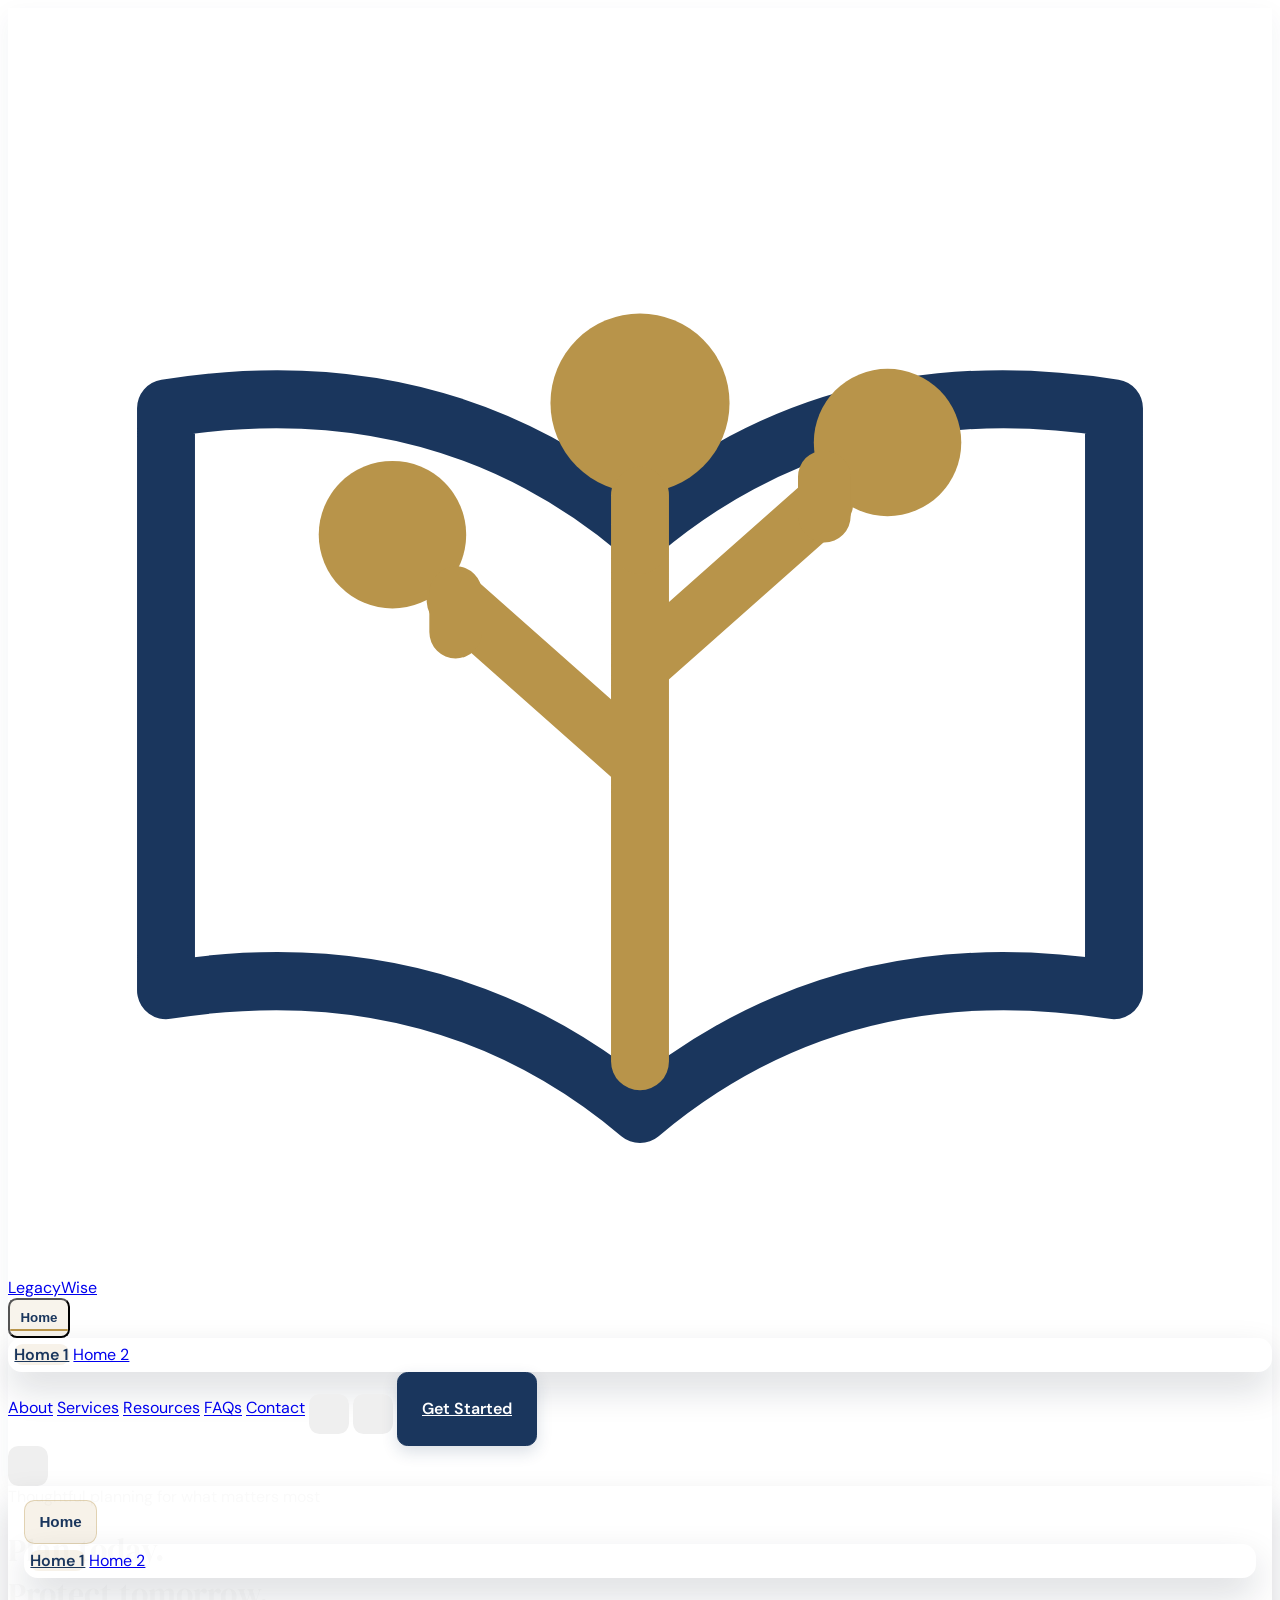
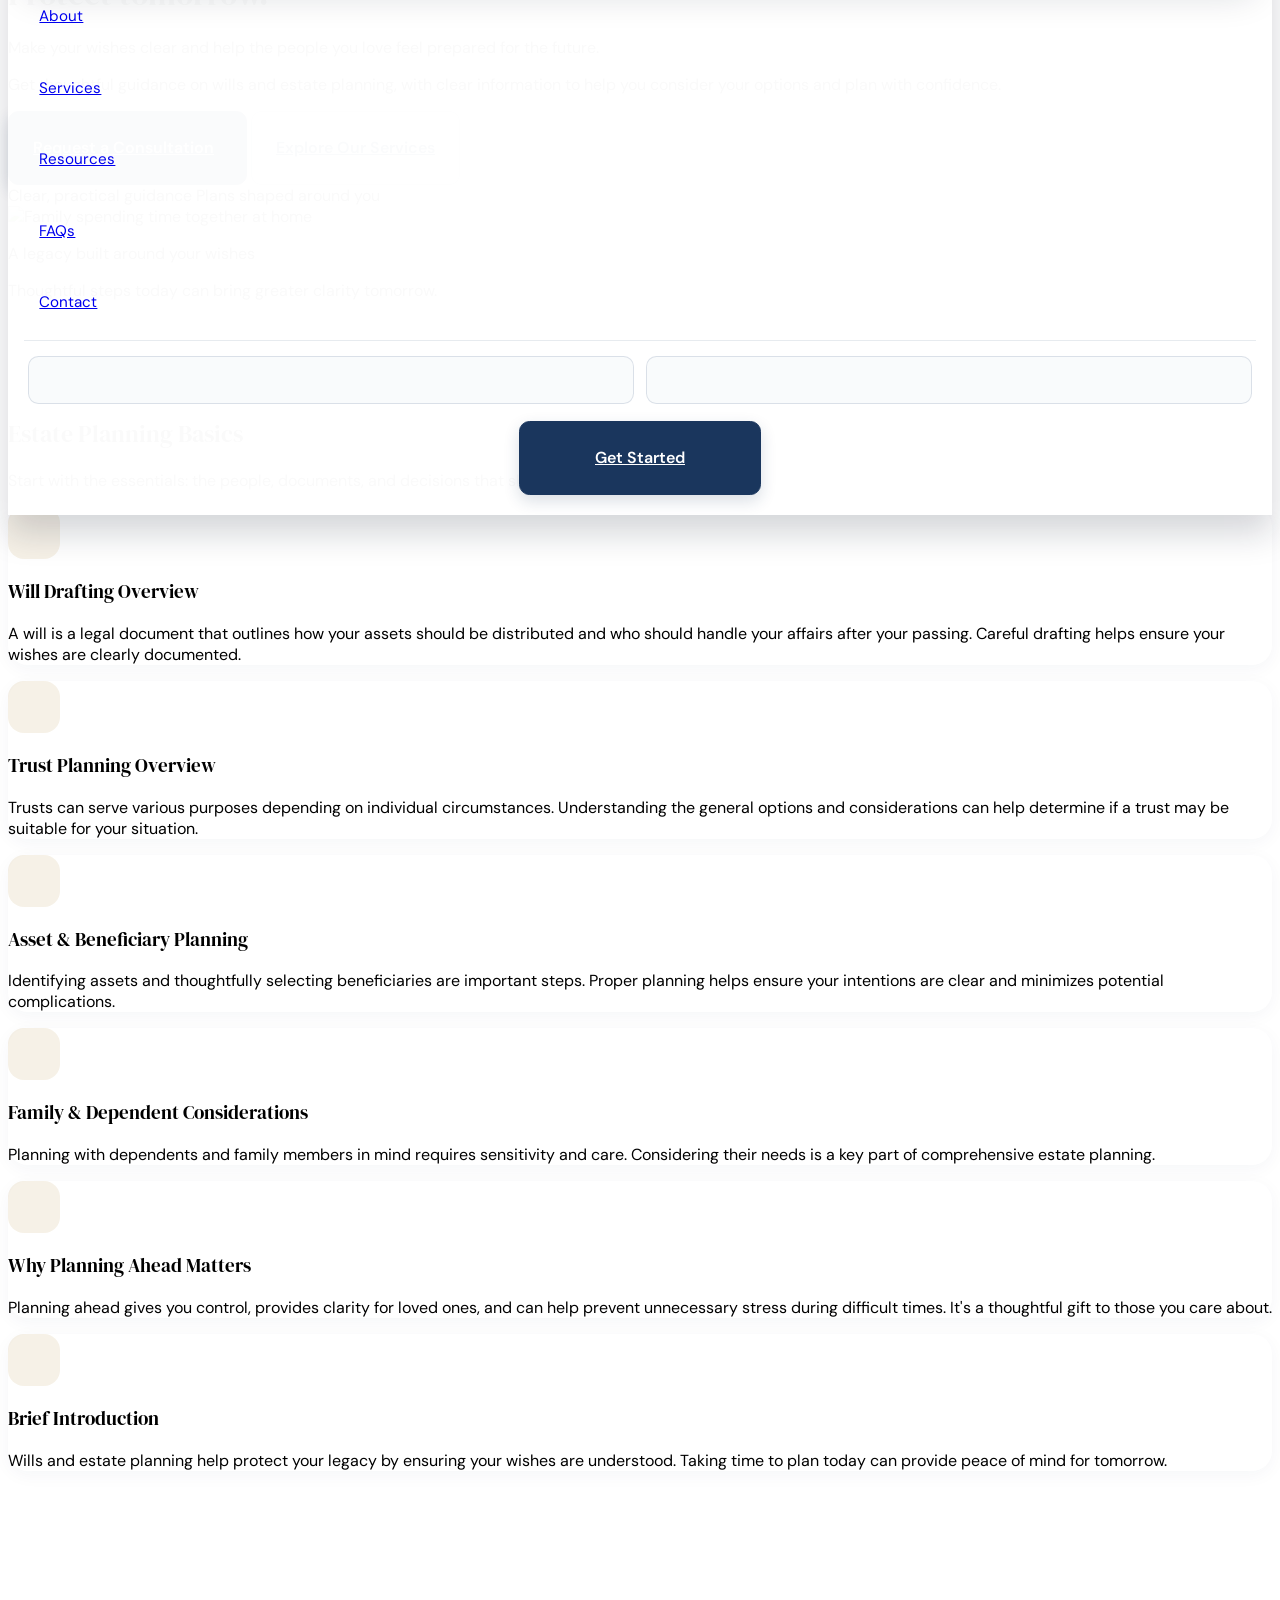
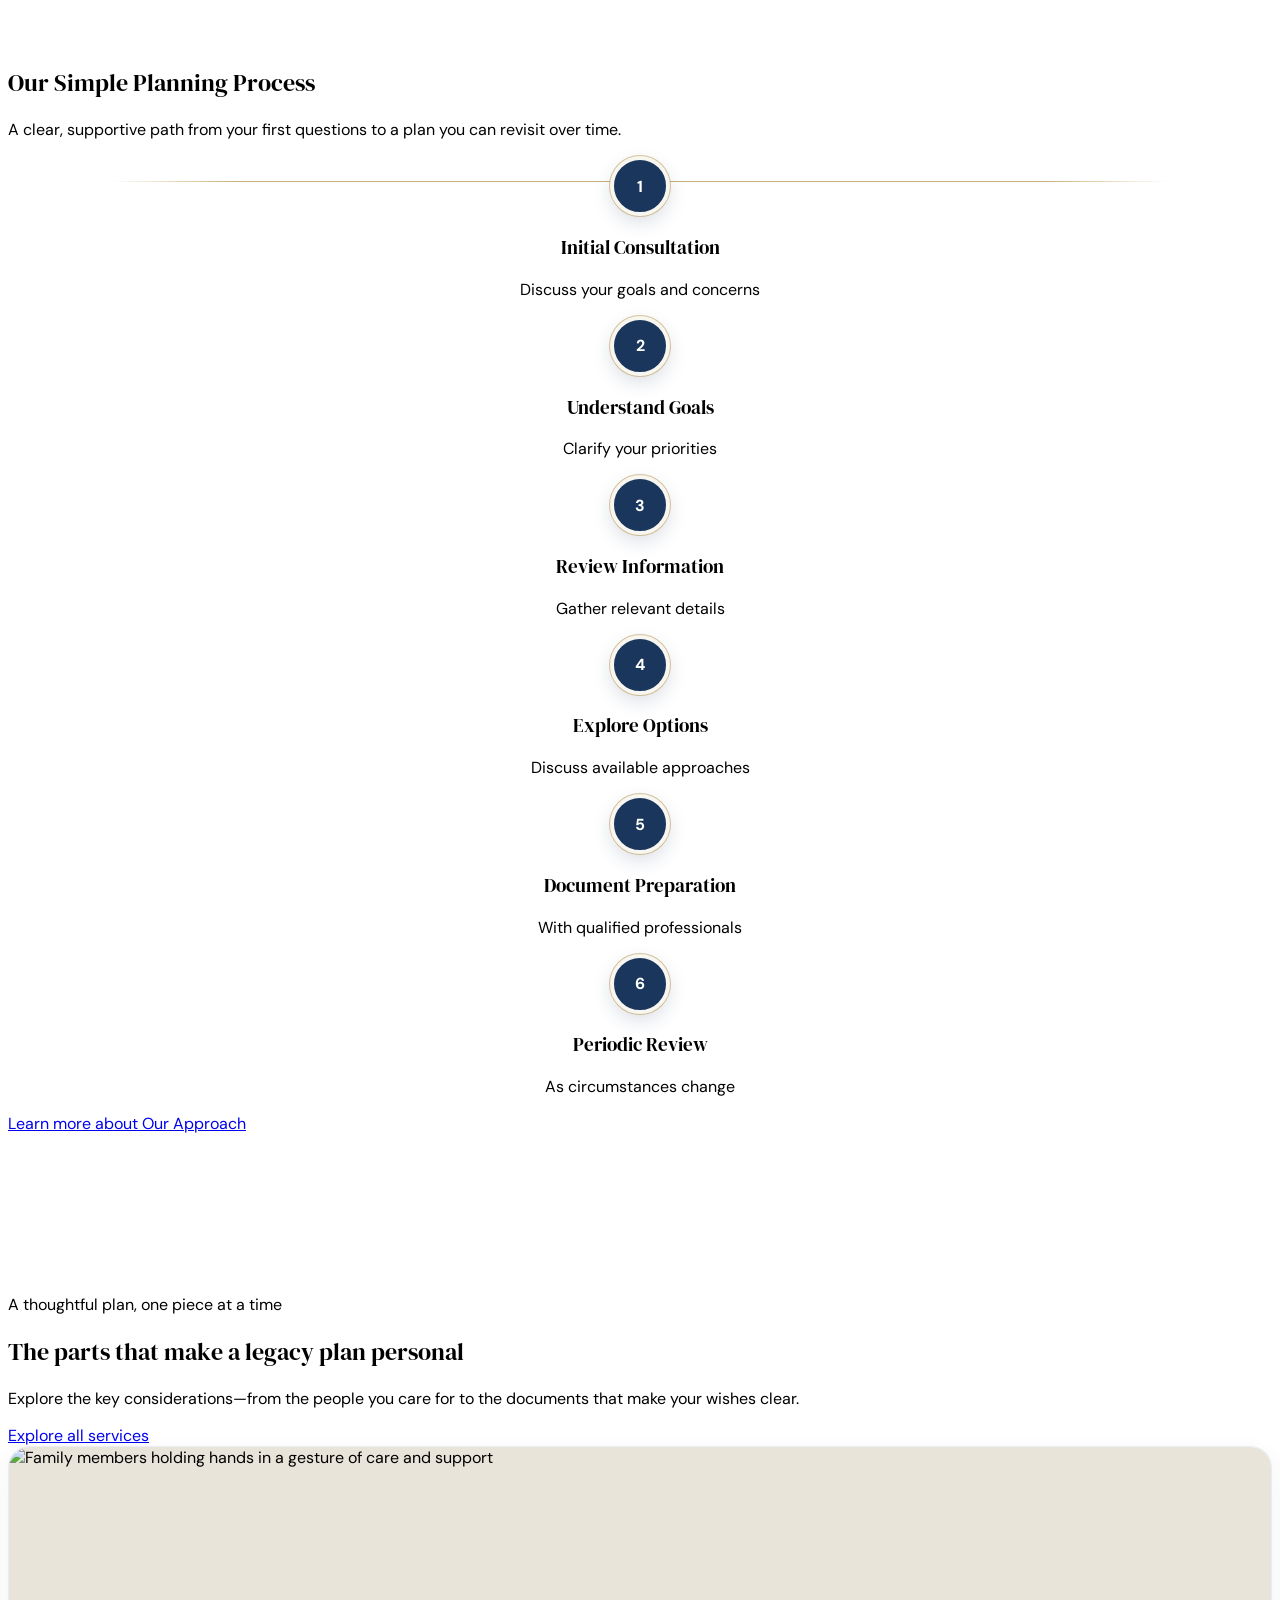
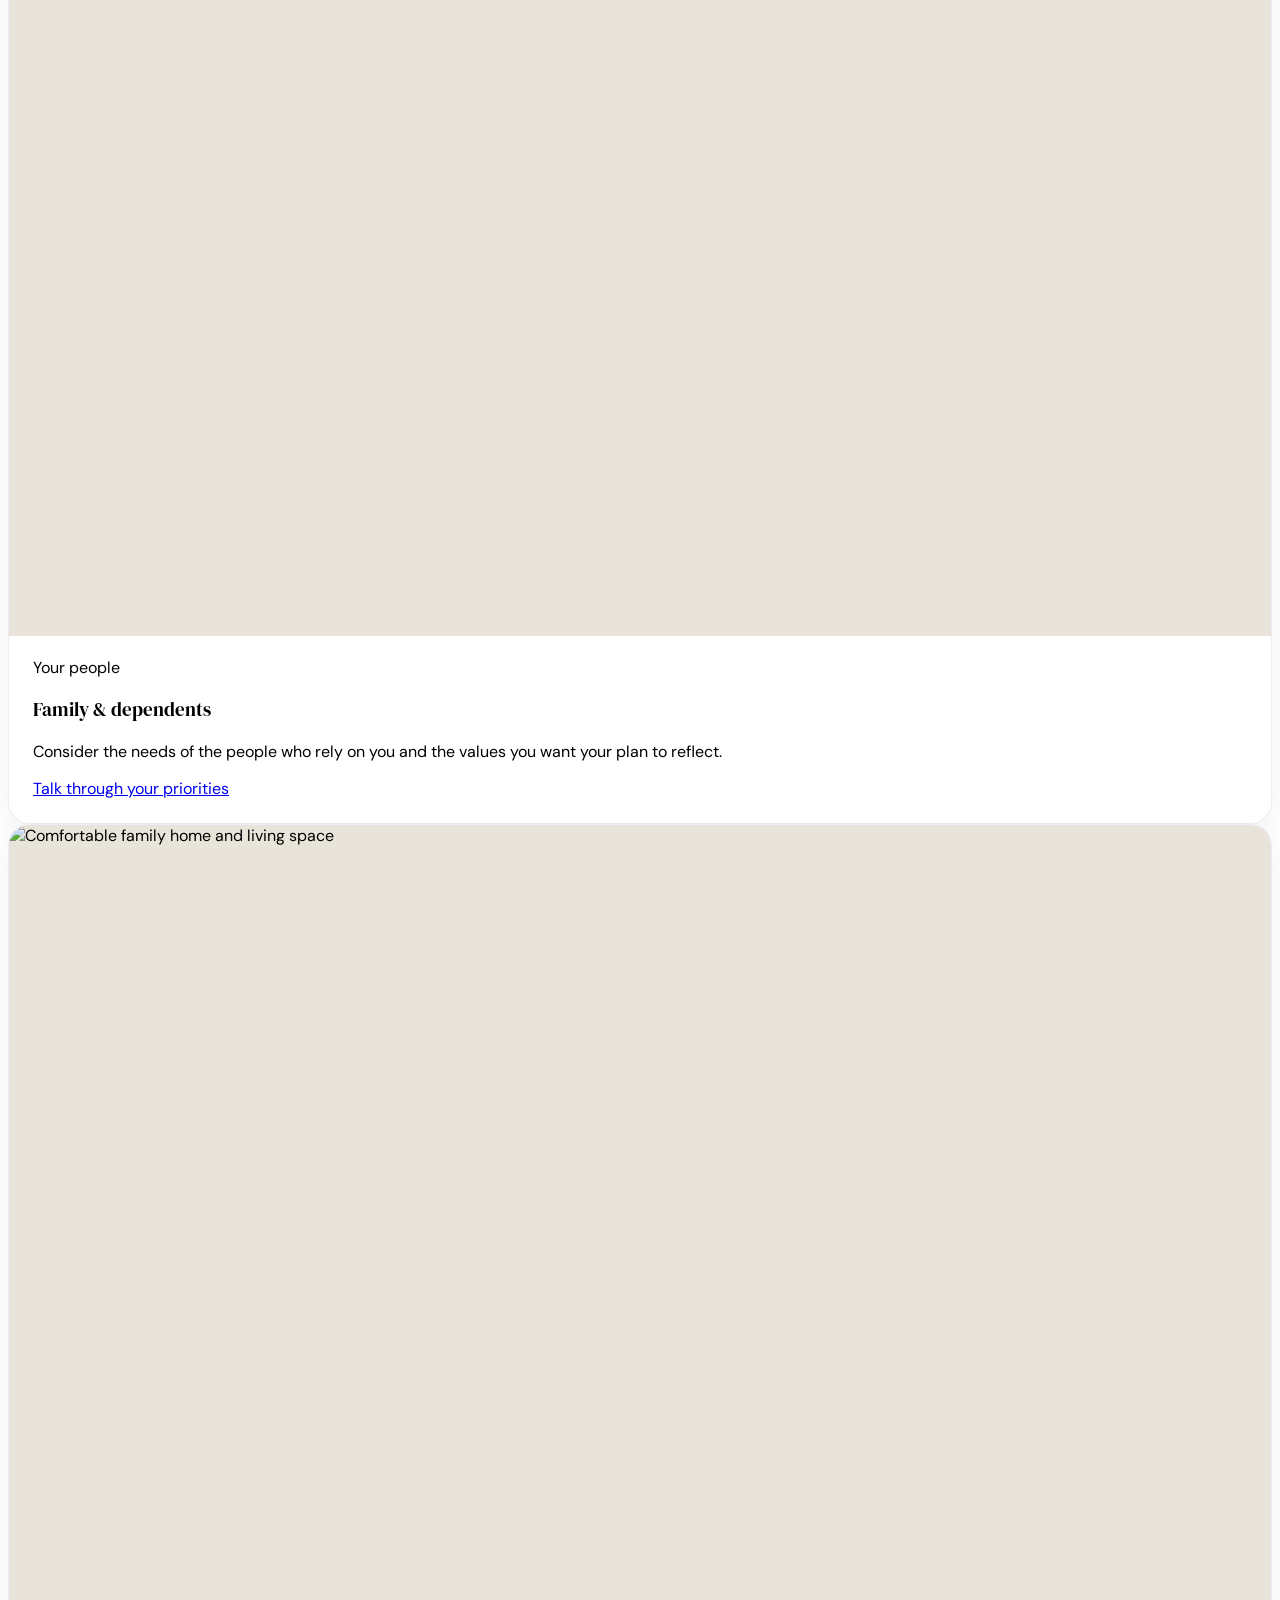
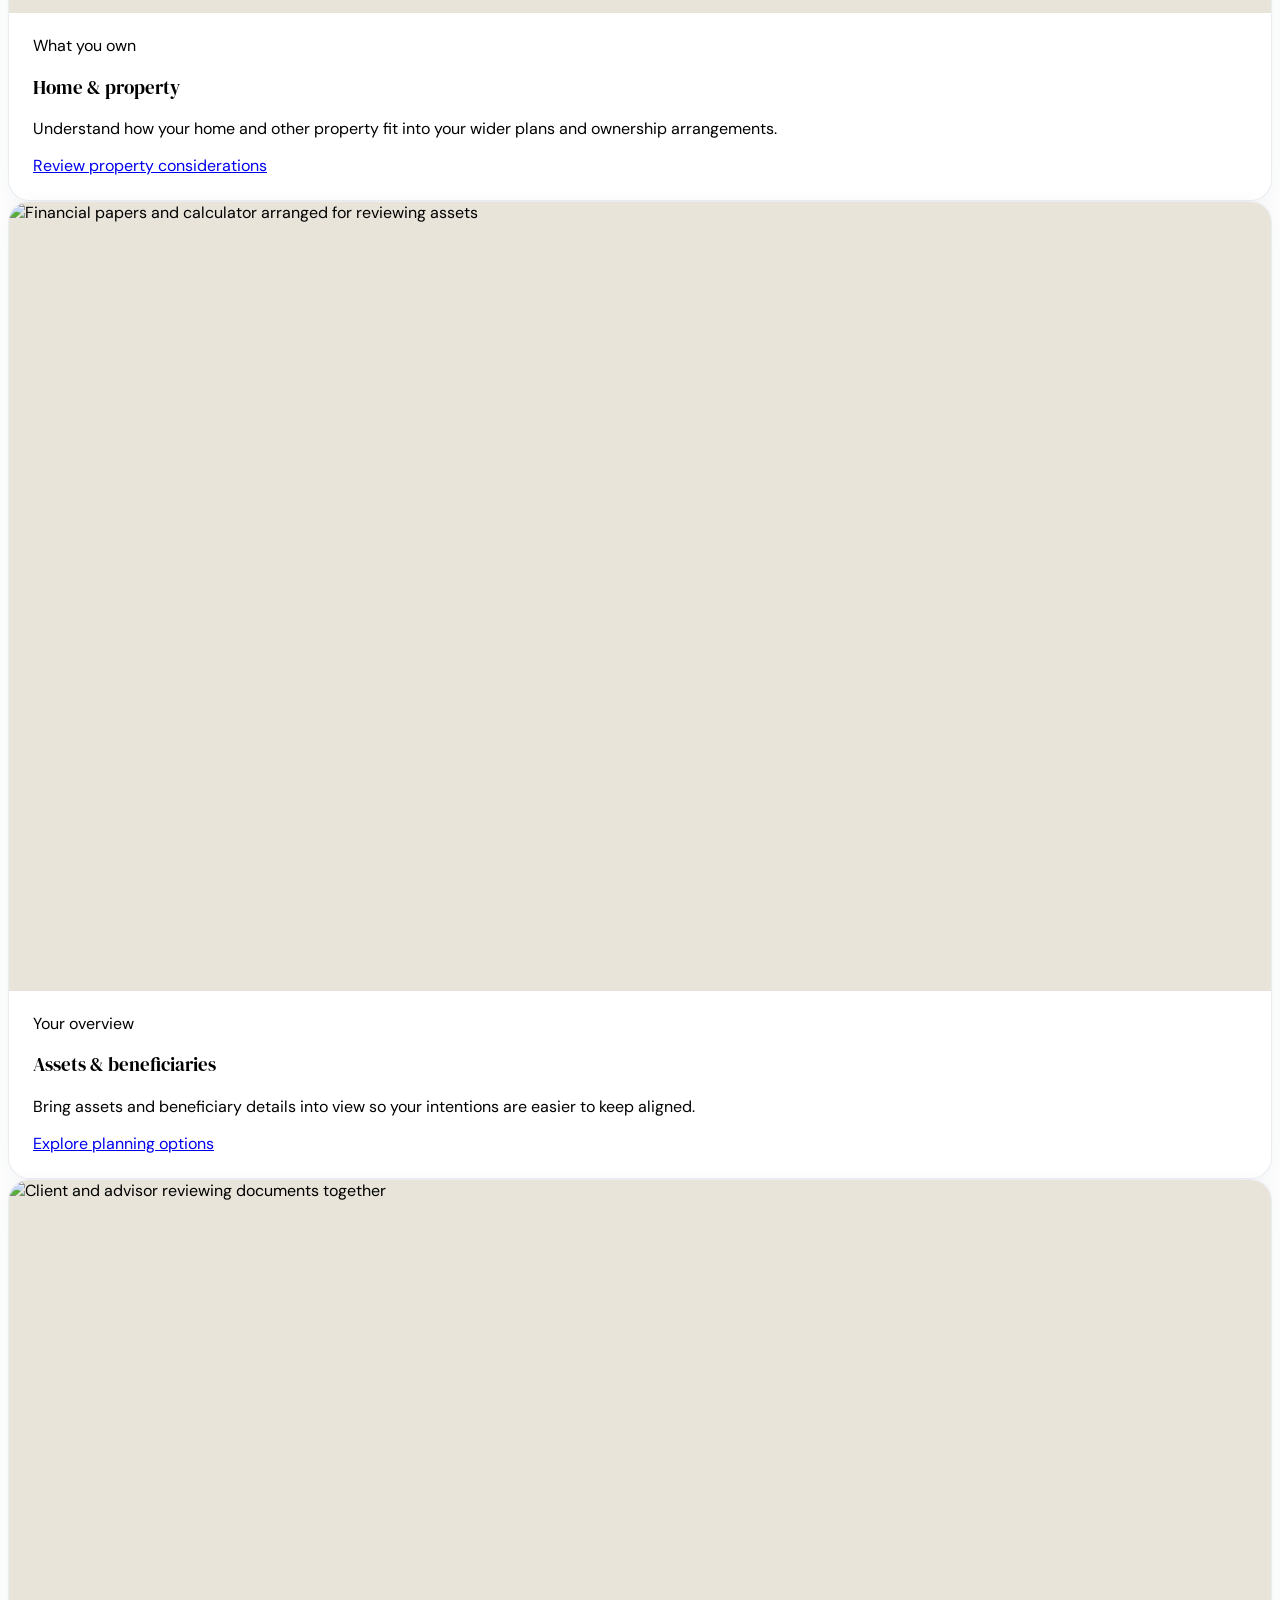
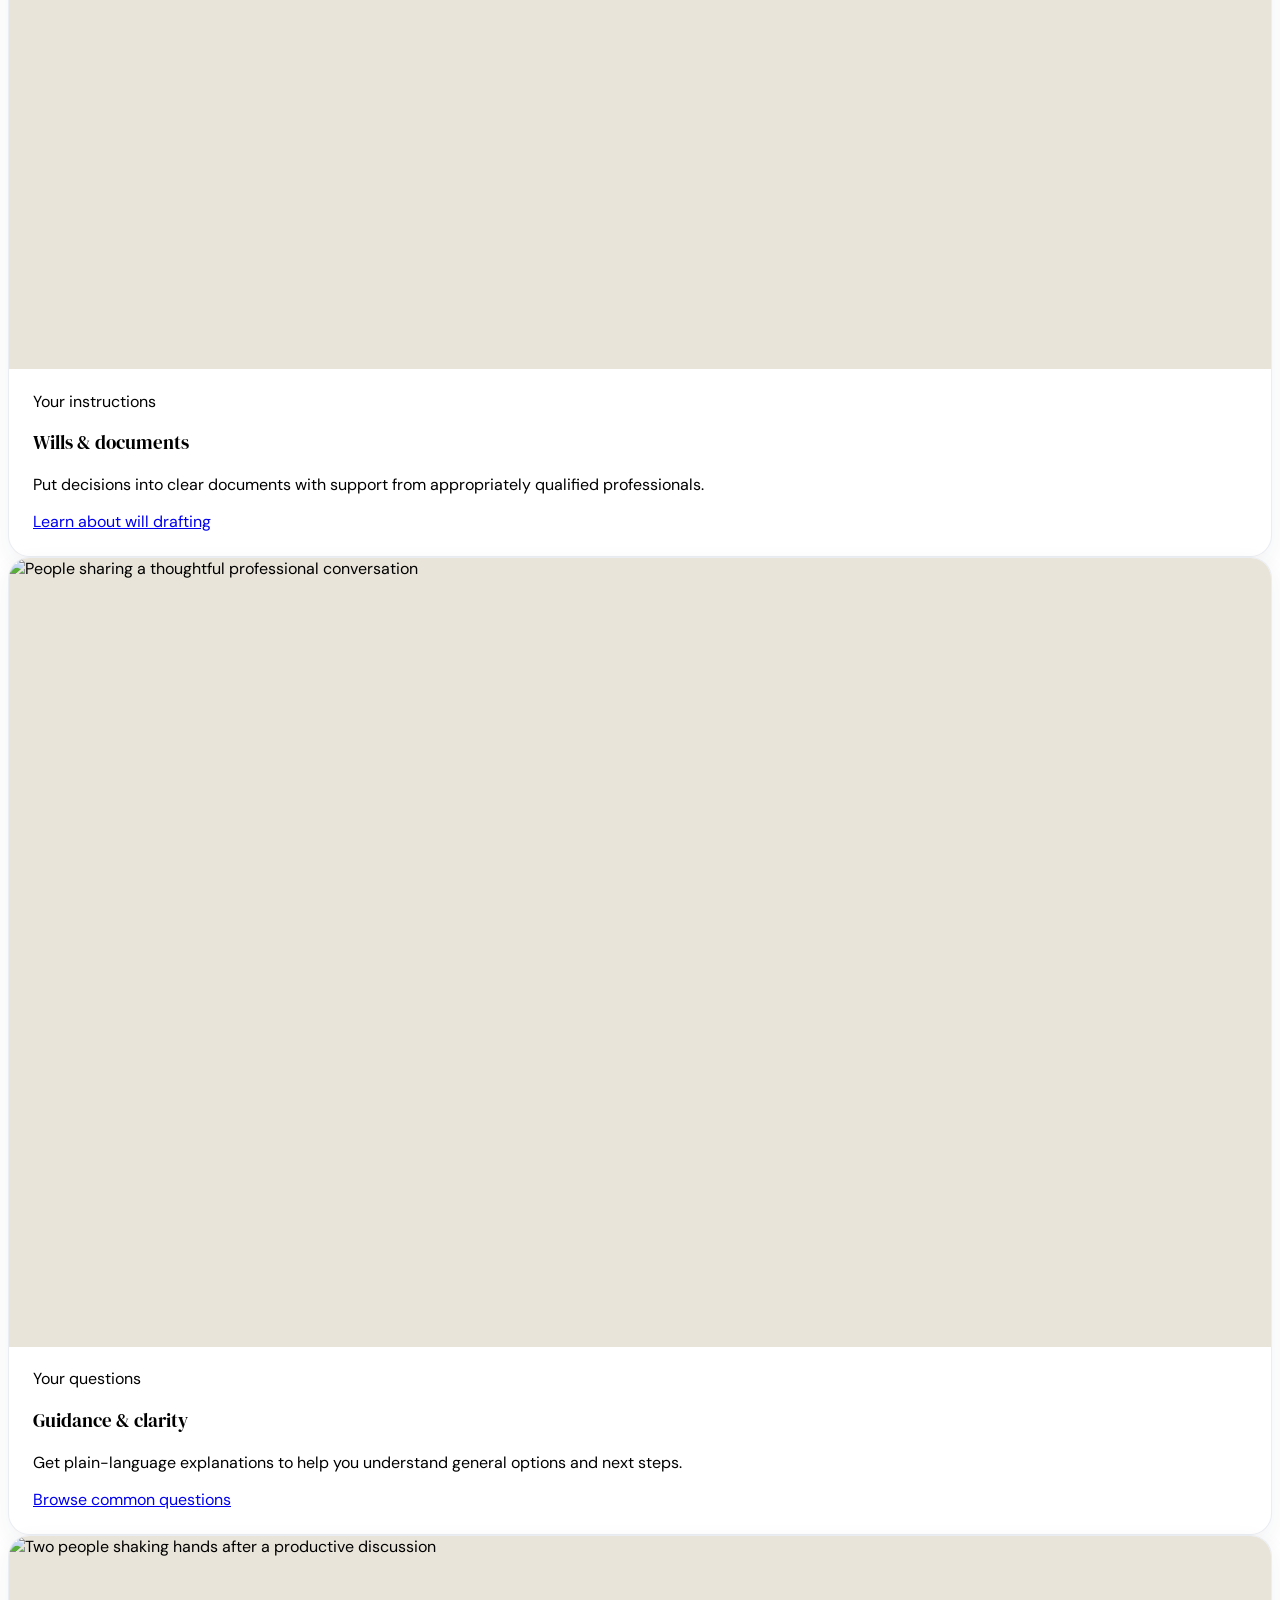
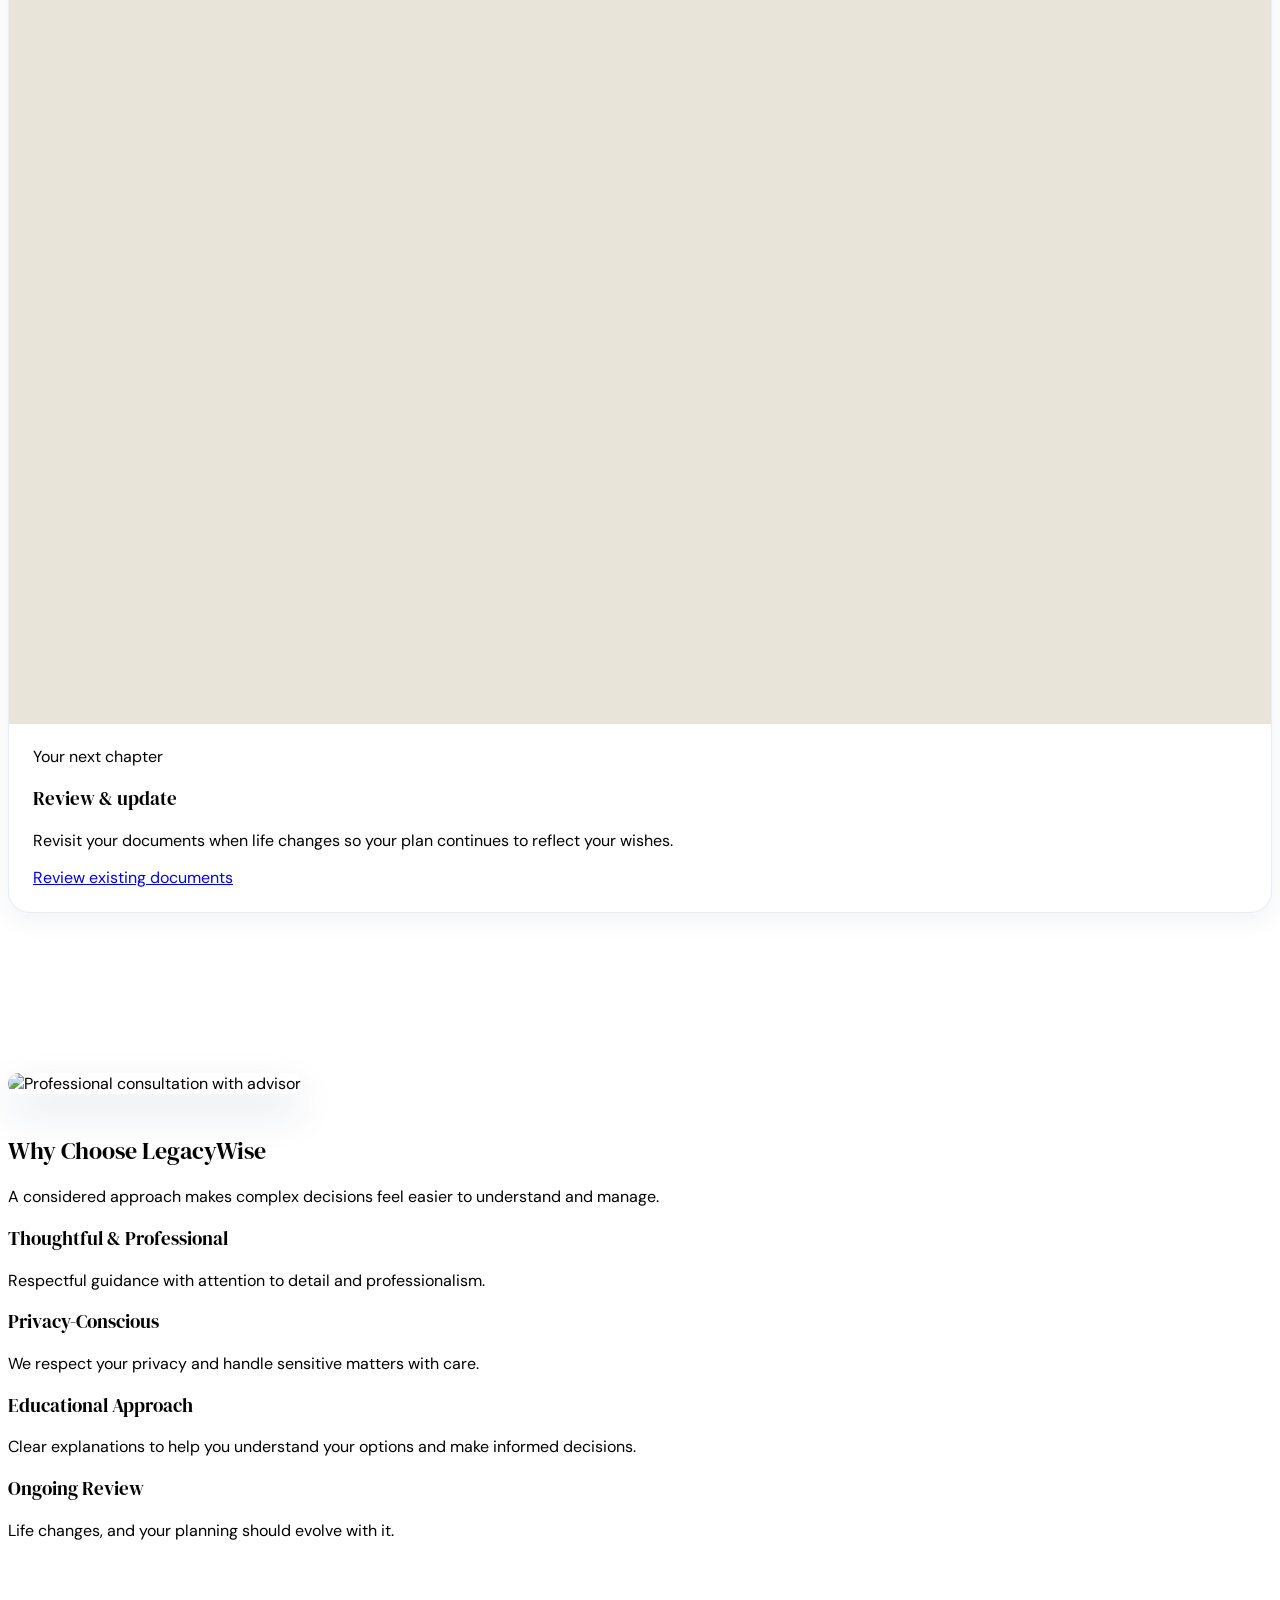
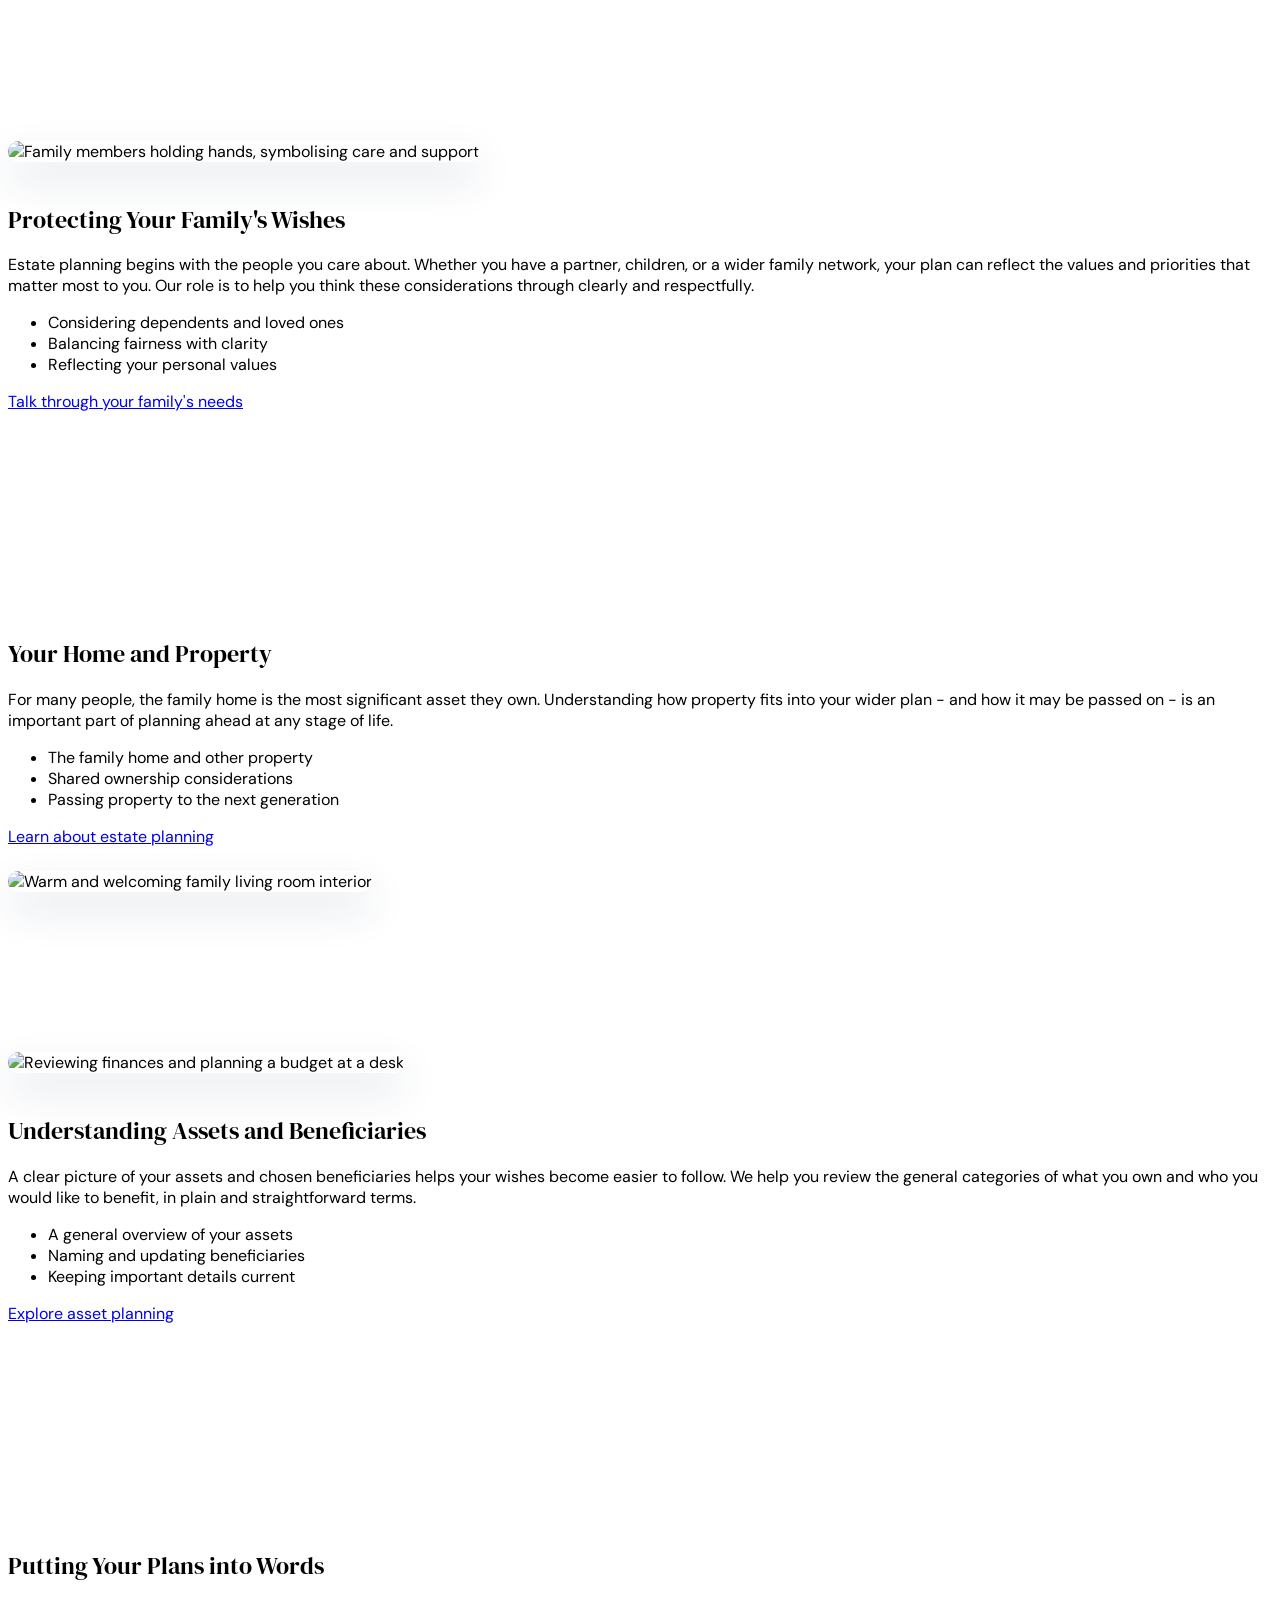
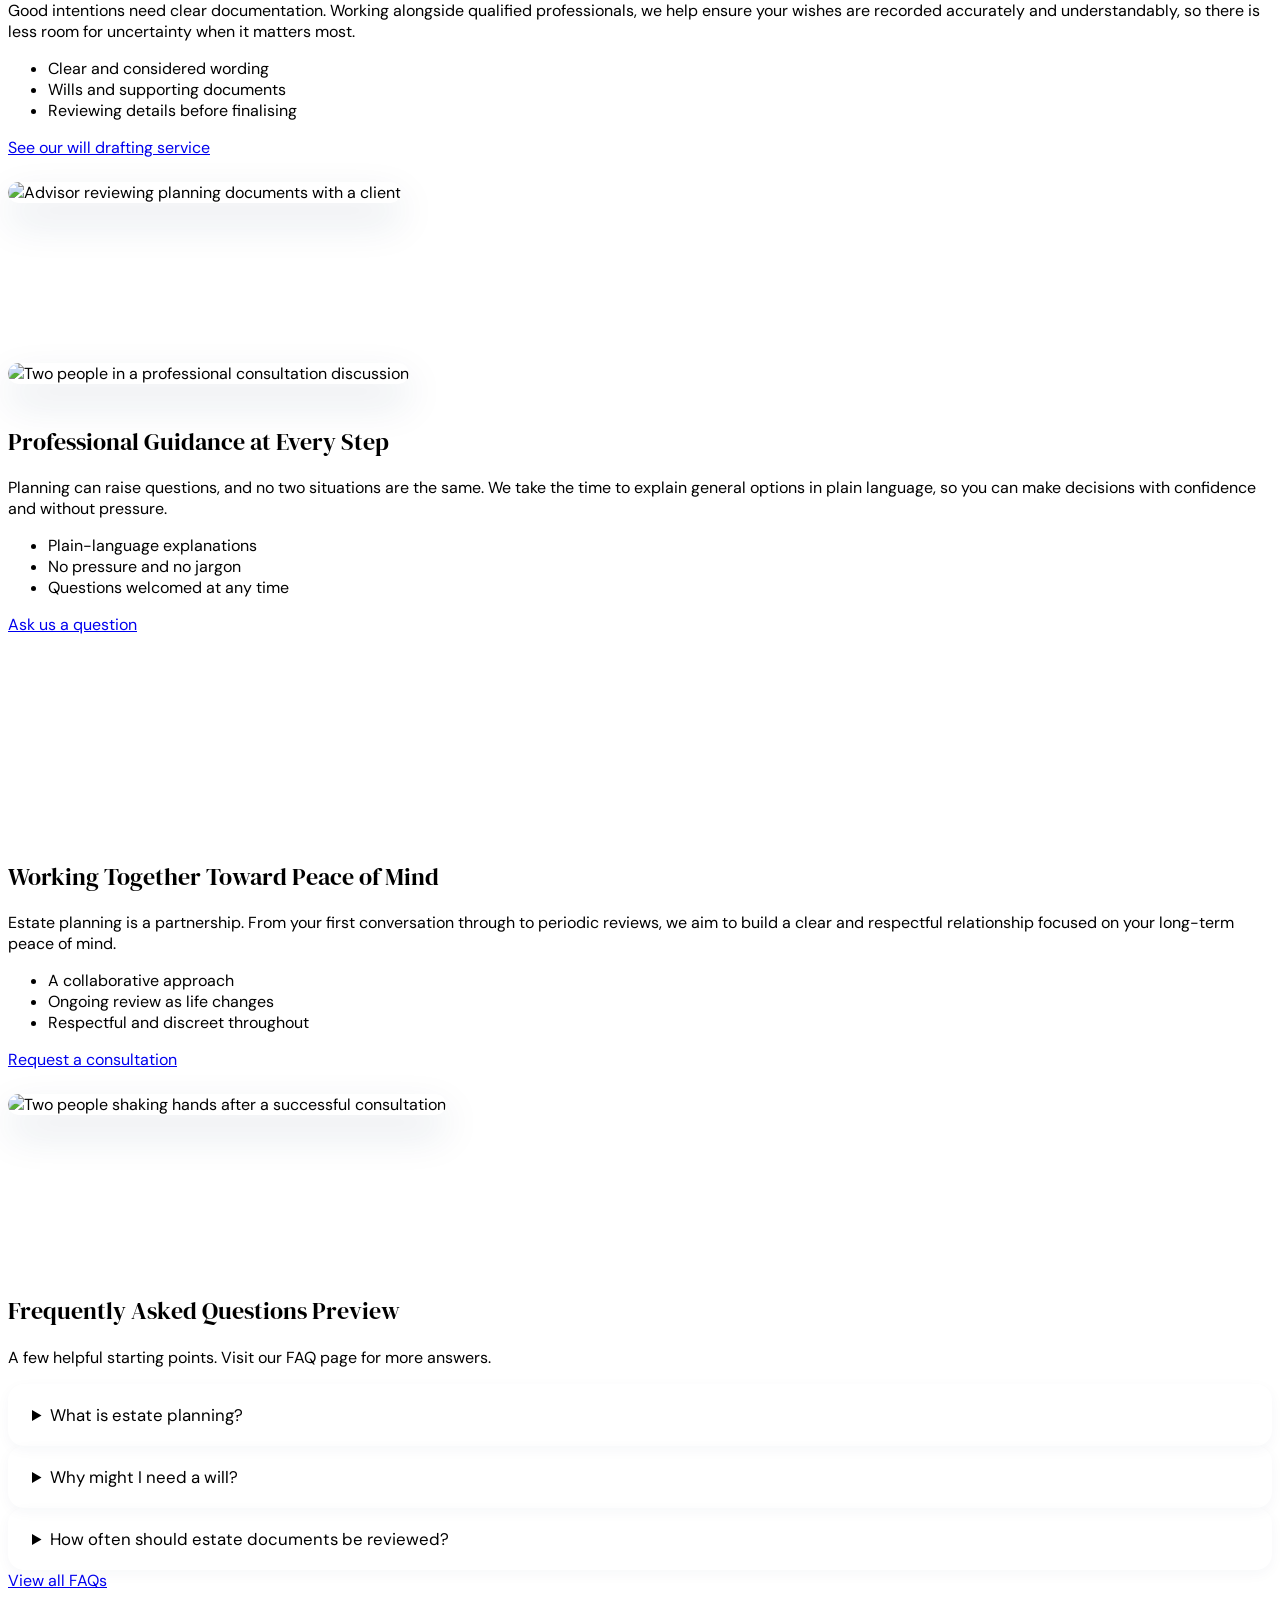
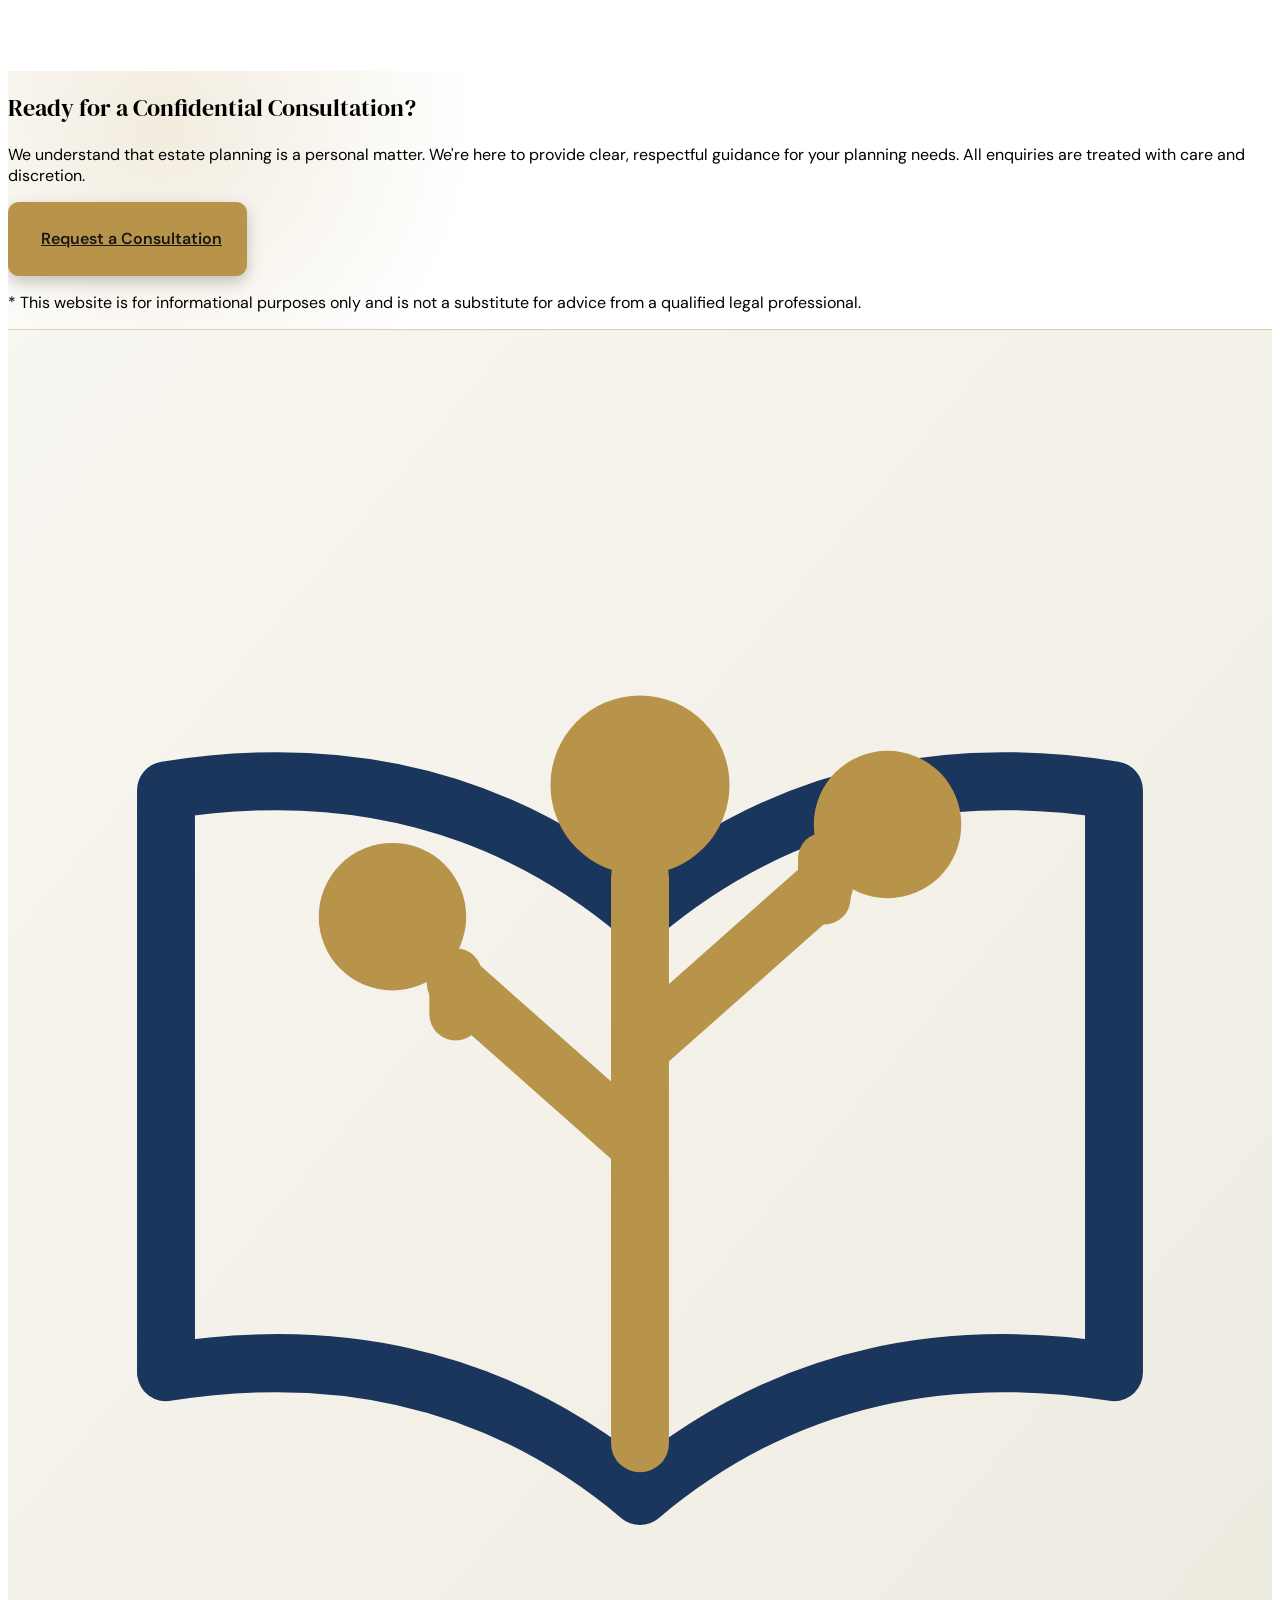
==== commit f1314e02: "updated code" ====
--- a/index.html
+++ b/index.html
@@ -8,6 +8,7 @@
     <link rel="preconnect" href="https://fonts.gstatic.com" crossorigin>
     <link href="https://fonts.googleapis.com/css2?family=DM+Sans:wght@400;500;600;700&family=DM+Serif+Display&display=swap" rel="stylesheet">
     <link href="assets/typography.css" rel="stylesheet">
+    <link href="assets/buttons.css" rel="stylesheet">
     <link href="assets/home1.css" rel="stylesheet">
     <link href="assets/navigation.css" rel="stylesheet">
     <link href="assets/footer.css" rel="stylesheet">
@@ -44,7 +45,7 @@
     <div id="notification-container" class="fixed top-4 right-4 z-50 space-y-2"></div>
     
     <!-- Navigation -->
-    <nav class="site-nav bg-white/95 dark:bg-gray-900/95 shadow-sm border-b border-gold/20 sticky top-0 z-40">
+    <nav class="site-nav bg-white dark:bg-gray-900 shadow-sm border-b border-gray-200 dark:border-gray-700 sticky top-0 z-40">
         <div class="max-w-7xl mx-auto px-4 sm:px-6 lg:px-8">
             <div class="flex justify-between items-center h-16">
                 <!-- Logo -->
@@ -59,12 +60,12 @@
                 <div class="hidden xl:flex items-center space-x-6">
                     <!-- Home Dropdown -->
                     <div class="relative">
-                        <button data-dropdown="home-dropdown" class="flex items-center text-gray-700 dark:text-gray-300 hover:text-navy dark:hover:text-gold transition-colors">
+                        <button data-dropdown="home-dropdown" aria-current="page" class="flex items-center text-navy dark:text-gold font-medium transition-colors">
                             Home
                             <i data-lucide="chevron-down" class="ml-1 w-4 h-4"></i>
                         </button>
                         <div id="home-dropdown" class="dropdown-menu hidden absolute left-0 mt-2 w-48 bg-white dark:bg-gray-900 rounded-md shadow-lg border border-gray-200 dark:border-gray-700 py-1">
-                            <a href="index.html" class="block px-4 py-2 text-sm text-gray-700 dark:text-gray-300 hover:bg-gray-100 dark:hover:bg-gray-800">Home 1</a>
+                            <a href="index.html" aria-current="page" class="block px-4 py-2 text-sm text-navy dark:text-gold font-medium">Home 1</a>
                             <a href="home2.html" class="block px-4 py-2 text-sm text-gray-700 dark:text-gray-300 hover:bg-gray-100 dark:hover:bg-gray-800">Home 2</a>
                         </div>
                     </div>
@@ -81,7 +82,7 @@
                     <button id="dir-toggle" class="p-2 text-gray-700 dark:text-gray-300 hover:text-navy dark:hover:text-gold transition-colors" aria-label="Toggle direction">
                         <i id="dir-icon" data-lucide="arrow-right-left" class="w-5 h-5"></i>
                     </button>
-                    <a href="contact.html" class="bg-navy dark:bg-gold text-white dark:text-navy px-4 py-2 rounded-md hover:bg-navy-light dark:hover:bg-yellow-600 transition-colors font-medium">Get Started</a>
+                    <a href="contact.html" class="btn btn-primary">Get Started</a>
                 </div>
                 
                 <!-- Mobile menu button -->
@@ -97,12 +98,12 @@
         <div id="mobile-menu" class="hidden xl:hidden border-t border-gray-200 dark:border-gray-700">
             <div class="px-2 pt-2 pb-3 space-y-1 bg-white dark:bg-gray-900">
                 <div>
-                    <button data-dropdown="mobile-home-dropdown" class="w-full text-left px-3 py-2 text-gray-700 dark:text-gray-300 hover:bg-gray-100 dark:hover:bg-gray-800 rounded-md flex items-center justify-between">
+                    <button data-dropdown="mobile-home-dropdown" aria-current="page" class="w-full text-left px-3 py-2 text-navy dark:text-gold font-medium flex items-center justify-between">
                         Home
                         <i data-lucide="chevron-down" class="w-4 h-4"></i>
                     </button>
                     <div id="mobile-home-dropdown" class="dropdown-menu hidden pl-4">
-                        <a href="index.html" class="block px-3 py-2 text-gray-600 dark:text-gray-400 hover:bg-gray-100 dark:hover:bg-gray-800 rounded-md">Home 1</a>
+                        <a href="index.html" aria-current="page" class="block px-3 py-2 text-navy dark:text-gold font-medium">Home 1</a>
                         <a href="home2.html" class="block px-3 py-2 text-gray-600 dark:text-gray-400 hover:bg-gray-100 dark:hover:bg-gray-800 rounded-md">Home 2</a>
                     </div>
                 </div>
@@ -115,7 +116,7 @@
                     <button id="theme-toggle" type="button" aria-label="Toggle theme"><i id="theme-icon" data-lucide="sun" class="w-5 h-5"></i></button>
                     <button id="dir-toggle" type="button" aria-label="Toggle direction"><i id="dir-icon" data-lucide="arrow-right-left" class="w-5 h-5"></i></button>
                 </div>
-                <a href="contact.html" class="mobile-menu-cta">Get Started</a>
+                <a href="contact.html" class="mobile-menu-cta btn btn-primary">Get Started</a>
             </div>
         </div>
     </nav>
@@ -140,11 +141,11 @@
                         Get thoughtful guidance on wills and estate planning, with clear information to help you consider your options and plan with confidence.
                     </p>
                     <div class="flex flex-col sm:flex-row gap-3">
-                        <a href="contact.html" class="group inline-flex items-center justify-center gap-2 px-6 py-3.5 bg-navy dark:bg-gold text-white dark:text-navy rounded-lg hover:bg-navy-light dark:hover:bg-yellow-600 transition-colors font-medium shadow-md shadow-navy/15">
+                        <a href="contact.html" class="group btn btn-primary">
                             Request a Consultation
                             <i data-lucide="arrow-right" class="h-4 w-4 transition-transform group-hover:translate-x-1"></i>
                         </a>
-                        <a href="services.html" class="inline-flex items-center justify-center gap-2 px-6 py-3.5 border border-navy/30 dark:border-gold/50 text-navy dark:text-gold rounded-lg hover:bg-navy/5 dark:hover:bg-gold/10 transition-colors font-medium">
+                        <a href="services.html" class="btn btn-secondary">
                             Explore Our Services
                         </a>
                     </div>
@@ -179,7 +180,7 @@
     </header>
     
     <!-- Estate Planning Basics -->
-    <section class="home-section py-12 sm:py-16 bg-white dark:bg-ivory-dark">
+    <section class="home-section py-16 sm:py-20 bg-white dark:bg-ivory-dark">
         <div class="max-w-7xl mx-auto px-4 sm:px-6 lg:px-8">
             <h2 class="text-3xl font-semibold text-navy dark:text-gold mb-8 text-center">Estate Planning Basics</h2>
             <p class="max-w-2xl mx-auto -mt-4 mb-10 text-center text-gray-600 dark:text-gray-400 leading-relaxed">Start with the essentials: the people, documents, and decisions that shape a thoughtful plan.</p>
@@ -231,7 +232,7 @@
     </section>
     
     <!-- Our Simple Planning Process -->
-    <section class="home-section py-12 sm:py-16 bg-gray-50 dark:bg-gray-900">
+    <section class="home-section py-16 sm:py-20 bg-gray-50 dark:bg-gray-900">
         <div class="max-w-7xl mx-auto px-4 sm:px-6 lg:px-8">
             <h2 class="text-3xl font-semibold text-navy dark:text-gold mb-8 text-center">Our Simple Planning Process</h2>
             <p class="max-w-2xl mx-auto -mt-4 mb-10 text-center text-gray-600 dark:text-gray-400 leading-relaxed">A clear, supportive path from your first questions to a plan you can revisit over time.</p>
@@ -314,7 +315,7 @@
     </section>
     
     <!-- Why Choose LegacyWise -->
-    <section class="hidden home-feature home-section py-12 sm:py-16 bg-white dark:bg-ivory-dark">
+    <section class="hidden home-feature home-section py-16 sm:py-20 bg-white dark:bg-ivory-dark">
         <div class="max-w-7xl mx-auto px-4 sm:px-6 lg:px-8">
             <div class="grid lg:grid-cols-2 gap-12 items-center">
                 <div>
@@ -362,7 +363,7 @@
     </section>
     
     <!-- Protecting Your Family's Wishes -->
-    <section class="hidden home-feature home-section py-12 sm:py-16 bg-gray-50 dark:bg-gray-900">
+    <section class="hidden home-feature home-section py-16 sm:py-20 bg-gray-50 dark:bg-gray-900">
         <div class="max-w-7xl mx-auto px-4 sm:px-6 lg:px-8">
             <div class="grid lg:grid-cols-2 gap-12 items-center">
                 <div>
@@ -388,7 +389,7 @@
     </section>
     
     <!-- Your Home and Property -->
-    <section class="hidden home-feature home-section py-12 sm:py-16 bg-white dark:bg-ivory-dark">
+    <section class="hidden home-feature home-section py-16 sm:py-20 bg-white dark:bg-ivory-dark">
         <div class="max-w-7xl mx-auto px-4 sm:px-6 lg:px-8">
             <div class="grid lg:grid-cols-2 gap-12 items-center">
                 <div class="home-feature-copy order-last lg:order-first">
@@ -414,7 +415,7 @@
     </section>
     
     <!-- Understanding Assets and Beneficiaries -->
-    <section class="hidden home-feature home-section py-12 sm:py-16 bg-gray-50 dark:bg-gray-900">
+    <section class="hidden home-feature home-section py-16 sm:py-20 bg-gray-50 dark:bg-gray-900">
         <div class="max-w-7xl mx-auto px-4 sm:px-6 lg:px-8">
             <div class="grid lg:grid-cols-2 gap-12 items-center">
                 <div>
@@ -440,7 +441,7 @@
     </section>
     
     <!-- Putting Your Plans into Words -->
-    <section class="hidden home-feature home-section py-12 sm:py-16 bg-white dark:bg-ivory-dark">
+    <section class="hidden home-feature home-section py-16 sm:py-20 bg-white dark:bg-ivory-dark">
         <div class="max-w-7xl mx-auto px-4 sm:px-6 lg:px-8">
             <div class="grid lg:grid-cols-2 gap-12 items-center">
                 <div class="home-feature-copy order-last lg:order-first">
@@ -466,7 +467,7 @@
     </section>
     
     <!-- Professional Guidance at Every Step -->
-    <section class="hidden home-feature home-section py-12 sm:py-16 bg-gray-50 dark:bg-gray-900">
+    <section class="hidden home-feature home-section py-16 sm:py-20 bg-gray-50 dark:bg-gray-900">
         <div class="max-w-7xl mx-auto px-4 sm:px-6 lg:px-8">
             <div class="grid lg:grid-cols-2 gap-12 items-center">
                 <div>
@@ -492,7 +493,7 @@
     </section>
     
     <!-- Working Together Toward Peace of Mind -->
-    <section class="hidden home-feature home-section py-12 sm:py-16 bg-white dark:bg-ivory-dark">
+    <section class="hidden home-feature home-section py-16 sm:py-20 bg-white dark:bg-ivory-dark">
         <div class="max-w-7xl mx-auto px-4 sm:px-6 lg:px-8">
             <div class="grid lg:grid-cols-2 gap-12 items-center">
                 <div class="home-feature-copy order-last lg:order-first">
@@ -518,7 +519,7 @@
     </section>
     
     <!-- FAQ Preview -->
-    <section class="home-section py-12 sm:py-16 bg-gray-50 dark:bg-gray-900">
+    <section class="home-section py-16 sm:py-20 bg-gray-50 dark:bg-gray-900">
         <div class="max-w-7xl mx-auto px-4 sm:px-6 lg:px-8">
             <h2 class="text-3xl font-semibold text-navy dark:text-gold mb-8 text-center">Frequently Asked Questions Preview</h2>
             <p class="max-w-2xl mx-auto -mt-4 mb-10 text-center text-gray-600 dark:text-gray-400 leading-relaxed">A few helpful starting points. Visit our FAQ page for more answers.</p>
@@ -552,14 +553,14 @@
     </section>
     
     <!-- Confidential Consultation CTA -->
-    <section class="home-cta py-16 sm:py-20 bg-navy dark:bg-sage">
+    <section class="home-cta py-14 sm:py-16 bg-navy dark:bg-sage">
         <div class="max-w-4xl mx-auto px-4 sm:px-6 lg:px-8 text-center">
             <span class="inline-flex h-16 w-16 items-center justify-center rounded-2xl border border-gold/40 bg-white/10 mb-6"><i data-lucide="message-circle" class="w-8 h-8 text-gold"></i></span>
             <h2 class="text-3xl font-semibold text-white mb-4">Ready for a Confidential Consultation?</h2>
             <p class="text-gray-200 mb-8 max-w-2xl mx-auto">
                 We understand that estate planning is a personal matter. We're here to provide clear, respectful guidance for your planning needs. All enquiries are treated with care and discretion.
             </p>
-            <a href="contact.html" class="inline-flex items-center justify-center px-8 py-3 bg-gold text-navy rounded-md hover:bg-yellow-600 transition-colors font-medium">
+            <a href="contact.html" class="btn btn-primary on-dark">
                 <i data-lucide="calendar-plus" class="w-5 h-5 mr-2"></i>
                 Request a Consultation
             </a>
@@ -610,7 +611,7 @@
             </div>
             <section class="footer-newsletter" aria-labelledby="footer-newsletter-heading">
                 <div><h4 id="footer-newsletter-heading">A little planning wisdom, now and then</h4><p>Get thoughtful prompts and practical estate-planning resources in your inbox.</p></div>
-                <div><form class="footer-newsletter-form"><label class="sr-only" for="footer-newsletter-email">Email address</label><input id="footer-newsletter-email" name="email" type="email" autocomplete="email" placeholder="Your email address" required><button type="submit">Join the newsletter</button></form><p class="footer-newsletter-status" aria-live="polite"></p><p class="text-xs">Demo signup only; no email is sent or stored.</p></div>
+                <div><form class="footer-newsletter-form"><label class="sr-only" for="footer-newsletter-email">Email address</label><input id="footer-newsletter-email" name="email" type="email" autocomplete="email" placeholder="Your email address" required><button type="submit" class="btn btn-primary">Join the newsletter</button></form><p class="footer-newsletter-status" aria-live="polite"></p><p class="text-xs">Demo signup only; no email is sent or stored.</p></div>
             </section>
             <div class="footer-bottom border-t border-gray-800 mt-8 pt-6 text-center text-sm">
                 <p>&copy; 2026 LegacyWise. All rights reserved.</p>
--- a/assets/buttons.css
+++ b/assets/buttons.css
@@ -0,0 +1,141 @@
+/* LegacyWise button system — exactly two variants: .btn-primary and .btn-secondary */
+
+:root {
+  /* Brand palette */
+  --lw-navy: #1a365d;
+  --lw-navy-light: #2d4a6b;
+  --lw-navy-deep: #101d2c;
+  --lw-gold: #b8944a;
+  --lw-gold-light: #e5c783;
+  --lw-gold-dark: #7f5f24;
+  --lw-sage: #4a5d4a;
+  --lw-ivory: #f8f6f0;
+  --lw-ivory-dark: #1a1814;
+  --lw-ivory-tint: #f1eee5;
+  --lw-ivory-deep: #e8e4d9;
+  --lw-dark-surface: #202b39;
+
+  /* Button tokens (shared by every button on the site) */
+  --btn-radius: 0.65rem;
+  --btn-height: 3rem;
+  --btn-padding-block: 0.75rem;
+  --btn-padding-inline: 1.5rem;
+  --btn-gap: 0.5rem;
+  --btn-font-weight: 600;
+}
+
+/* Base — shared geometry and treatment for both variants */
+.btn {
+  display: inline-flex;
+  align-items: center;
+  justify-content: center;
+  gap: var(--btn-gap);
+  min-height: var(--btn-height);
+  padding: var(--btn-padding-block) var(--btn-padding-inline);
+  border: 1px solid transparent;
+  border-radius: var(--btn-radius);
+  font-weight: var(--btn-font-weight);
+  line-height: 1.25;
+  text-align: center;
+  cursor: pointer;
+  transition: background-color 160ms ease, color 160ms ease, border-color 160ms ease,
+    box-shadow 160ms ease, transform 160ms ease;
+}
+
+.btn:hover {
+  transform: translateY(-1px);
+}
+
+.btn:focus-visible {
+  outline: 2px solid var(--lw-gold);
+  outline-offset: 3px;
+}
+
+/* Primary — solid brand fill (light surfaces) */
+.btn-primary {
+  background: var(--lw-navy);
+  border-color: var(--lw-navy);
+  color: #fff;
+  box-shadow: 0 6px 16px rgb(26 54 93 / 0.16);
+}
+
+.btn-primary:hover {
+  background: var(--lw-navy-light);
+  border-color: var(--lw-navy-light);
+}
+
+.dark .btn-primary {
+  background: var(--lw-gold);
+  border-color: var(--lw-gold);
+  color: var(--lw-ivory-dark);
+  box-shadow: 0 6px 16px rgb(184 148 74 / 0.2);
+}
+
+.dark .btn-primary:hover {
+  background: var(--lw-gold-light);
+  border-color: var(--lw-gold-light);
+}
+
+/* Primary on dark / navy surfaces — gold fill in both modes */
+.btn-primary.on-dark,
+.dark .btn-primary.on-dark {
+  background: var(--lw-gold);
+  border-color: var(--lw-gold);
+  color: var(--lw-ivory-dark);
+  box-shadow: 0 6px 16px rgb(0 0 0 / 0.22);
+}
+
+.btn-primary.on-dark:hover,
+.dark .btn-primary.on-dark:hover {
+  background: var(--lw-gold-light);
+  border-color: var(--lw-gold-light);
+}
+
+/* Secondary — outline (light surfaces) */
+.btn-secondary {
+  background: transparent;
+  border-color: rgb(26 54 93 / 0.35);
+  color: var(--lw-navy);
+  box-shadow: none;
+}
+
+.btn-secondary:hover {
+  background: rgb(26 54 93 / 0.06);
+  border-color: var(--lw-navy);
+}
+
+.dark .btn-secondary {
+  border-color: rgb(184 148 74 / 0.45);
+  color: var(--lw-gold);
+}
+
+.dark .btn-secondary:hover {
+  background: rgb(184 148 74 / 0.1);
+  border-color: var(--lw-gold);
+}
+
+/* Secondary on dark / navy surfaces — white outline in both modes */
+.btn-secondary.on-dark,
+.dark .btn-secondary.on-dark {
+  background: transparent;
+  border-color: rgb(255 255 255 / 0.6);
+  color: #fff;
+  box-shadow: none;
+}
+
+.btn-secondary.on-dark:hover,
+.dark .btn-secondary.on-dark:hover {
+  background: #fff;
+  border-color: #fff;
+  color: var(--lw-navy);
+}
+
+@media (prefers-reduced-motion: reduce) {
+  .btn {
+    transition-duration: 0.01ms !important;
+  }
+
+  .btn:hover {
+    transform: none;
+  }
+}
--- a/assets/navigation.css
+++ b/assets/navigation.css
@@ -28,14 +28,14 @@
   border-radius: 0.5rem;
 }
 
-nav.site-nav [class~="xl:flex"] > a:not([class*="bg-"]),
+nav.site-nav [class~="xl:flex"] > a:not([class*="bg-"]):not(.btn),
 nav.site-nav [class~="xl:flex"] > div > button {
   position: relative;
   padding-top: 0.65rem;
   padding-bottom: 0.65rem;
 }
 
-nav.site-nav [class~="xl:flex"] > a:not([class*="bg-"])::after,
+nav.site-nav [class~="xl:flex"] > a:not([class*="bg-"]):not(.btn)::after,
 nav.site-nav [class~="xl:flex"] > div > button::after {
   position: absolute;
   right: 0;
@@ -60,26 +60,46 @@
     margin-inline-start: auto;
   }
 
-  nav.site-nav [class~="xl:flex"] > a[href="contact.html"]:not([class~="bg-navy"]) {
+  nav.site-nav [class~="xl:flex"] > a[href="contact.html"]:not([class~="bg-navy"]):not(.btn) {
     margin-inline-end: auto;
   }
 }
 
-nav.site-nav [class~="xl:flex"] > a:not([class~="bg-navy"]):hover::after,
+nav.site-nav [class~="xl:flex"] > a:not([class~="bg-navy"]):not(.btn):hover::after,
 nav.site-nav [class~="xl:flex"] > div > button:hover::after {
   transform: scaleX(1);
 }
 
-nav.site-nav a[href="contact.html"][class~="bg-navy"] {
-  border: 1px solid rgb(184 148 74 / 0.35);
-  border-radius: 0.65rem;
-  box-shadow: 0 5px 14px rgb(26 54 93 / 0.15);
-  transition: transform 180ms ease, box-shadow 180ms ease, background-color 180ms ease;
-}
-
-nav.site-nav a[href="contact.html"][class~="bg-navy"]:hover {
-  transform: translateY(-1px);
-  box-shadow: 0 8px 18px rgb(26 54 93 / 0.2);
+/* Active navigation item — clearly distinct from inactive and hover-only items */
+nav.site-nav [class~="xl:flex"] > a[aria-current="page"],
+nav.site-nav [class~="xl:flex"] > div > button[aria-current="page"] {
+  padding-inline: 0.65rem;
+  border-radius: 0.55rem;
+  background: rgb(184 148 74 / 0.1);
+  color: var(--lw-navy, #1a365d);
+  font-weight: 600;
+}
+
+.dark nav.site-nav [class~="xl:flex"] > a[aria-current="page"],
+.dark nav.site-nav [class~="xl:flex"] > div > button[aria-current="page"] {
+  background: rgb(184 148 74 / 0.14);
+  color: var(--lw-gold, #b8944a);
+}
+
+nav.site-nav [class~="xl:flex"] > a[aria-current="page"]::after,
+nav.site-nav [class~="xl:flex"] > div > button[aria-current="page"]::after {
+  transform: scaleX(1);
+}
+
+nav.site-nav .dropdown-menu a[aria-current="page"] {
+  background: rgb(184 148 74 / 0.12);
+  color: var(--lw-navy, #1a365d);
+  font-weight: 600;
+}
+
+.dark nav.site-nav .dropdown-menu a[aria-current="page"] {
+  background: rgb(184 148 74 / 0.16);
+  color: var(--lw-gold-light, #e5c783);
 }
 
 nav.site-nav button[id="theme-toggle"],
@@ -91,7 +111,7 @@
   align-items: center;
   justify-content: center;
   border: 1px solid transparent;
-  border-radius: 0.7rem;
+  border-radius: var(--btn-radius, 0.65rem);
   transition: color 160ms ease, background-color 160ms ease, border-color 160ms ease;
 }
 
@@ -113,10 +133,18 @@
   border-radius: 0.55rem;
 }
 
+/* Overlay the opened menu so it never pushes the page content down */
 nav.site-nav #mobile-menu {
+  position: absolute;
+  top: 100%;
+  right: 0;
+  left: 0;
+  max-height: calc(100vh - 4rem);
+  max-height: calc(100dvh - 4rem);
+  overflow-y: auto;
   border-color: rgb(184 148 74 / 0.22);
   background: rgb(255 255 255 / 0.98);
-  box-shadow: 0 18px 32px rgb(15 23 42 / 0.12);
+  box-shadow: 0 18px 32px rgb(15 23 42 / 0.18);
 }
 
 nav.site-nav #mobile-menu > div {
@@ -130,27 +158,37 @@
   margin-top: 0;
 }
 
-nav.site-nav #mobile-menu > div > a:not([class~="bg-navy"]),
+nav.site-nav #mobile-menu > div > a:not([class~="bg-navy"]):not(.btn),
 nav.site-nav #mobile-menu [data-dropdown="mobile-home-dropdown"] {
   display: flex;
   min-height: 2.75rem;
   align-items: center;
   padding: 0.65rem 0.9rem;
   border: 1px solid transparent;
-  border-radius: 0.7rem;
+  border-radius: var(--btn-radius, 0.65rem);
   font-size: 0.95rem;
   transition: background-color 160ms ease, border-color 160ms ease, color 160ms ease;
 }
 
-nav.site-nav #mobile-menu > div > a:not([class~="bg-navy"]):hover,
+nav.site-nav #mobile-menu > div > a:not([class~="bg-navy"]):not(.btn):hover,
 nav.site-nav #mobile-menu [data-dropdown="mobile-home-dropdown"]:hover {
   border-color: rgb(184 148 74 / 0.2);
   background: rgb(184 148 74 / 0.09);
 }
 
-nav.site-nav #mobile-menu > div > a[aria-current="page"] {
-  border-color: rgb(184 148 74 / 0.3);
-  background: rgb(184 148 74 / 0.1);
+nav.site-nav #mobile-menu a[aria-current="page"],
+nav.site-nav #mobile-menu button[aria-current="page"] {
+  border-color: rgb(184 148 74 / 0.35);
+  background: rgb(184 148 74 / 0.12);
+  color: var(--lw-navy, #1a365d);
+  font-weight: 600;
+}
+
+.dark nav.site-nav #mobile-menu a[aria-current="page"],
+.dark nav.site-nav #mobile-menu button[aria-current="page"] {
+  border-color: rgb(184 148 74 / 0.45);
+  background: rgb(184 148 74 / 0.16);
+  color: var(--lw-gold-light, #e5c783);
 }
 
 .dark nav.site-nav #mobile-menu {
@@ -161,7 +199,7 @@
   background: transparent;
 }
 
-.dark nav.site-nav #mobile-menu > div > a:not([class~="bg-navy"]):hover,
+.dark nav.site-nav #mobile-menu > div > a:not([class~="bg-navy"]):not(.btn):hover,
 .dark nav.site-nav #mobile-menu [data-dropdown="mobile-home-dropdown"]:hover {
   border-color: rgb(184 148 74 / 0.25);
   background: rgb(184 148 74 / 0.12);
@@ -183,7 +221,7 @@
   justify-content: center;
   gap: 0.55rem;
   border: 1px solid rgb(148 163 184 / 0.3);
-  border-radius: 0.85rem;
+  border-radius: var(--btn-radius, 0.65rem);
   background: rgb(248 250 252 / 0.8);
   color: #1a365d;
   font-size: 0.875rem;
@@ -211,33 +249,12 @@
   outline-offset: 2px;
 }
 
+/* Layout only — visual styling comes from .btn / .btn-primary */
 nav.site-nav #mobile-menu .mobile-menu-cta {
   display: flex;
   width: fit-content;
   min-width: 12rem;
-  min-height: 2.9rem;
-  align-items: center;
-  justify-content: center;
   margin: 0.65rem auto 0.15rem;
-  border: 1px solid rgb(184 148 74 / 0.4);
-  border-radius: 0.8rem;
-  background: #1a365d;
-  padding: 0.75rem 2rem;
-  color: #fff;
-  font-weight: 600;
-  text-align: center;
-  box-shadow: 0 6px 16px rgb(26 54 93 / 0.14);
-  transition: transform 160ms ease, box-shadow 160ms ease, background-color 160ms ease;
-}
-
-nav.site-nav #mobile-menu .mobile-menu-cta:hover {
-  transform: translateY(-1px);
-  box-shadow: 0 9px 20px rgb(26 54 93 / 0.2);
-}
-
-.dark nav.site-nav #mobile-menu .mobile-menu-cta {
-  background: #b8944a;
-  color: #1a1814;
 }
 
 @media (prefers-reduced-motion: reduce) {
--- a/assets/footer.css
+++ b/assets/footer.css
@@ -1,8 +1,8 @@
 footer.site-footer {
   position: relative;
   border-top: 1px solid rgb(184 148 74 / 0.35);
-  background-color: #f5f3ed;
-  background-image: linear-gradient(130deg, #fbfaf6 0%, #f3f1ea 58%, #eeece4 100%);
+  background-color: #f1eee5;
+  background-image: linear-gradient(130deg, #f8f6f0 0%, #f1eee5 58%, #e8e4d9 100%);
   color: #4b5563;
   padding-top: 3.75rem;
 }
@@ -10,7 +10,7 @@
 .dark footer.site-footer {
   border-top-color: rgb(184 148 74 / 0.42);
   background-color: #101d2c;
-  background-image: linear-gradient(130deg, #14263a 0%, #101d2c 55%, #121b28 100%);
+  background-image: linear-gradient(130deg, #202b39 0%, #101d2c 55%, #101d2c 100%);
   color: #d1d5db;
 }
 
@@ -76,7 +76,7 @@
 }
 
 footer.site-footer ul a:hover {
-  color: #8a682b;
+  color: #7f5f24;
   transform: translateX(3px);
 }
 
@@ -188,7 +188,7 @@
 
 .dark .footer-newsletter-form input {
   border-color: rgb(229 199 131 / 0.25);
-  background: #172536;
+  background: #202b39;
   color: #f3f4f6;
 }
 
@@ -199,24 +199,10 @@
   outline-offset: 3px;
 }
 
+/* Visual styling comes from .btn / .btn-primary */
 .footer-newsletter-form button {
   flex: 0 0 auto;
-  border: 0;
-  border-radius: 0.65rem;
-  background: #1a365d;
-  padding: 0.75rem 1.1rem;
-  color: #fff;
-  font-weight: 600;
   cursor: pointer;
-}
-
-.footer-newsletter-form button:hover {
-  background: #2d4a6b;
-}
-
-.dark .footer-newsletter-form button {
-  background: #b8944a;
-  color: #1a1814;
 }
 
 .footer-newsletter-status {
--- a/assets/cta-variants.css
+++ b/assets/cta-variants.css
@@ -65,7 +65,7 @@
 }
 
 .dark .resource-cta-card {
-  background: radial-gradient(circle at 90% 10%, rgb(184 148 74 / 0.2), transparent 30%), #243342;
+  background: radial-gradient(circle at 90% 10%, rgb(184 148 74 / 0.2), transparent 30%), var(--lw-dark-surface, #202b39);
 }
 
 .service-final-cta {
@@ -87,50 +87,8 @@
   box-shadow: 0 18px 44px rgb(26 54 93 / 0.16);
 }
 
-.service-page #will-drafting .service-copy-panel > a[href="contact.html"] {
-  border-radius: 0.6rem;
-  box-shadow: 0 7px 16px rgb(26 54 93 / 0.16);
-}
-
-.service-page #trust-planning .service-copy-panel > a[href="contact.html"] {
-  border: 1px solid #1a365d;
-  border-radius: 999px;
-  background: transparent;
-  color: #1a365d;
-}
-
-.dark .service-page #trust-planning .service-copy-panel > a[href="contact.html"] {
-  border-color: #e5c783;
-  color: #e5c783;
-}
-
-.service-page #estate-planning .service-copy-panel > a[href="contact.html"] {
-  border-radius: 0;
-  background: transparent;
-  padding-inline: 0;
-  color: #1a365d;
-  box-shadow: inset 0 -1px #b8944a;
-}
-
-.dark .service-page #estate-planning .service-copy-panel > a[href="contact.html"] {
-  color: #e5c783;
-}
-
-.service-page #document-review .service-copy-panel > a[href="contact.html"] {
-  border-radius: 0.35rem;
-  background: #b8944a;
-  color: #1a1814;
-  box-shadow: 0 8px 18px rgb(184 148 74 / 0.24);
-}
-
 .dark .service-final-cta-card {
-  background: #273746;
-}
-
-.contact-page #contact-form button[type="submit"] {
-  border-radius: 999px;
-  padding-inline: 2rem;
-  box-shadow: 0 8px 18px rgb(26 54 93 / 0.18);
+  background: var(--lw-dark-surface, #202b39);
 }
 
 .faq-page .faq-contact-card {
@@ -142,24 +100,6 @@
 
 .dark .faq-page .faq-contact-card {
   background: linear-gradient(120deg, #202b39, #1a1814);
-}
-
-.about-cta-card a,
-.home2-cta-card a,
-.resource-cta-card a,
-.service-final-cta-card a,
-.faq-contact-card a,
-.contact-page #contact-form button[type="submit"] {
-  transition: transform 180ms ease, box-shadow 180ms ease, background-color 180ms ease;
-}
-
-.about-cta-card a:hover,
-.home2-cta-card a:hover,
-.resource-cta-card a:hover,
-.service-final-cta-card a:hover,
-.faq-contact-card a:hover,
-.contact-page #contact-form button[type="submit"]:hover {
-  transform: translateY(-2px);
 }
 
 @media (max-width: 767px) {
